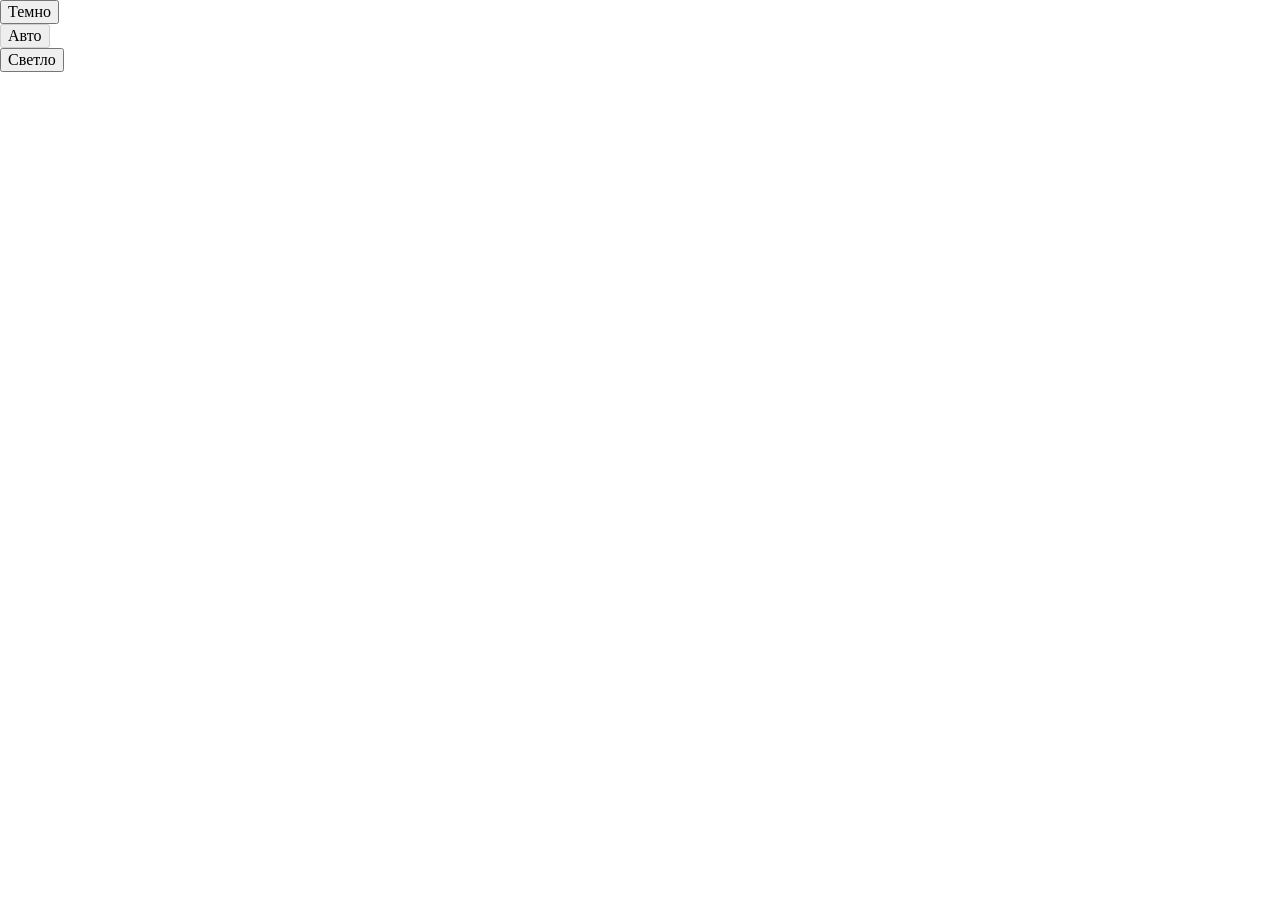
==== index.html @ 9c926c75 "Initial commit" ====
<!DOCTYPE html>
<html lang="ru">
  <head>
    <meta charset="UTF-8" />
    <meta name="viewport" content="width=device-width, initial-scale=1.0" />
    <title>Закрывающий тег</title>
    <link rel="stylesheet" href="./fonts/fonts.css" />
    <link rel="stylesheet" href="./styles/variables.css" />
    <link rel="stylesheet" href="./styles/globals.css" />
    <link rel="stylesheet" href="./styles/style.css" />
    <link rel="stylesheet" href="./styles/animations.css" />
    <link rel="stylesheet" href="./styles/themes.css" />
    <script src="./scripts/set-theme.js"></script>
  </head>
  <body class="page">
    <header class="header">
      <nav class="theme-menu header__theme-menu">
        <!-- Не меняйте разметку этого списка, иначе скрипты перестанут работать -->
        <ul class="theme-menu__list">
          <li class="theme-menu__item">
            <button type="button" data-theme="dark" class="theme-menu__button">
              Темно
            </button>
          </li>
          <li class="theme-menu__item">
            <button
              type="button"
              data-theme="auto"
              disabled
              class="theme-menu__button"
            >
              Авто
            </button>
          </li>
          <li class="theme-menu__item">
            <button type="button" data-theme="light" class="theme-menu__button">
              Светло
            </button>
          </li>
        </ul>
      </nav>
    </header>
    <main></main>
    <script src="./scripts/like.js"></script>
  </body>
</html>
---- fonts/fonts.css ----
/* В этом файле вы импортируете все шрифты для сайта. Один из них вариативный и требует особенной настройки */
---- styles/variables.css ----
/* В этом файле будут храниться все значения переменных в исходном состоянии, а так же их изменения в зависимости от ширины устройства */
---- styles/globals.css ----
/* В этом файле уже написаны некоторые базовые стили, которые сбрасывают или преобразуют дефольное браузерное поведение.
Здесь же лежит утилитарный класс visually-hidden на случай, если нужно скрыть какой-то элемент, но оставить доступным для скринридера.
Вы можете изменять этот файл или дополнять. Но скорее всего, вам это не потребуется. */

*,
*::after,
*::before {
  box-sizing: border-box;
}

body {
  margin: 0;
}

h1,
h2,
h3,
h4,
h5,
h6,
p,
ul,
ol,
li {
  margin: 0;
  padding: 0;
}

a {
  color: inherit;
}

button,
input {
  color: currentColor;
  font-family: inherit;
  font-size: inherit;
}

ul,
ol {
  list-style: none;
}

.visually-hidden {
  position: absolute;
  inline-size: 1px;
  block-size: 1px;
  overflow: hidden;
  clip: rect(0 0 0 0);
  clip-path: inset(50%);
  white-space: nowrap;
}
---- styles/style.css ----
/* Здесь вы напишете основную часть стилей страницы.

Будьте внимательны! Для корректной работы скриптов на этом сайте нужно, чтобы в HTML некоторые классы были названы особым образом:
✦ theme-dark — класс тёмной темы
✦ theme-light — класс светлой темы
✦ like-icon — для svg-иконки анимированного сердца
✦ card__like-button — для кнопки Like рядом с иконкой
✦ card__icon-button — для кнопки, оборачивающей иконку
✦ card__icon-button — для кнопки, оборачивающей иконку
✦ is-liked — для обозначения состояния лайкнутой иконки в виде сердца
✦ button__text — для обозначения текстового элемента внутри кнопки

Кроме этого, не меняйте HTML переключателя тем. Его разметка также гарантирует работу своего скрипта.

*/

.page {
  min-inline-size: 320px;
  min-block-size: 100dvb;
}
---- styles/animations.css ----
/* Опишите в этом файле все keyframes для проекта и стили анимаций иконки Like.

Будьте внимательны! Для корректной работы скриптов на этом сайте нужно, чтобы в HTML некоторые классы были названы особым образом:
✦ theme-dark — класс тёмной темы
✦ theme-light — класс светлой темы
✦ like-icon — для svg-иконки анимированного сердца
✦ card__like-button — для кнопки Like рядом с иконкой
✦ card__icon-button — для кнопки, оборачивающей иконку
✦ card__icon-button — для кнопки, оборачивающей иконку
✦ is-liked — для обозначения состояния лайкнутой иконки в виде сердца
✦ button__text — для обозначения текстового элемента внутри кнопки

Кроме этого, не меняйте HTML переключателя тем. Его разметка также гарантирует работу своего скрипта.
*/
---- styles/themes.css ----
/* В этом файле вы опишете значения переменных в разных цветовых схемах.
Придерживайтесь такого именования классов:
✦ theme-dark — класс тёмной темы
✦ theme-light — класс светлой темы
✦ не забудьте описать стили для изменения темы через медизапрос пользовательских предпочтений
*/
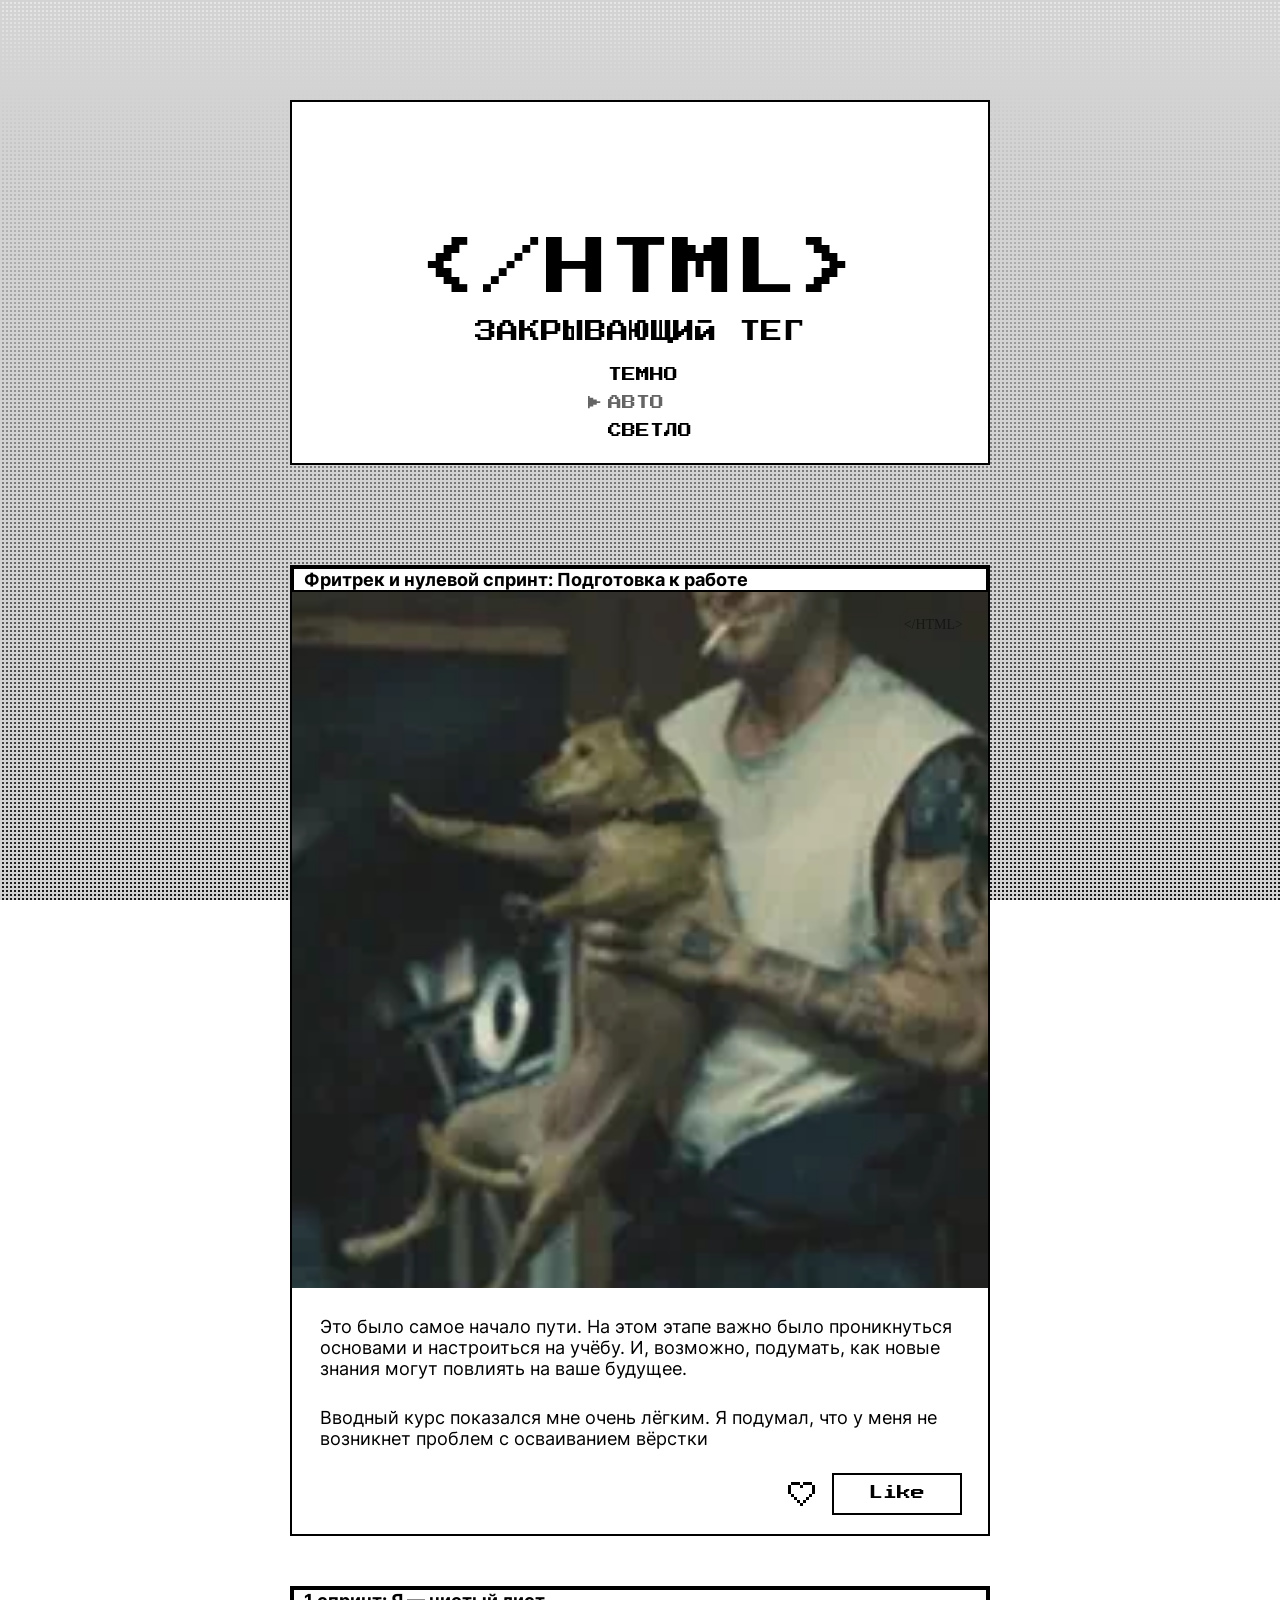
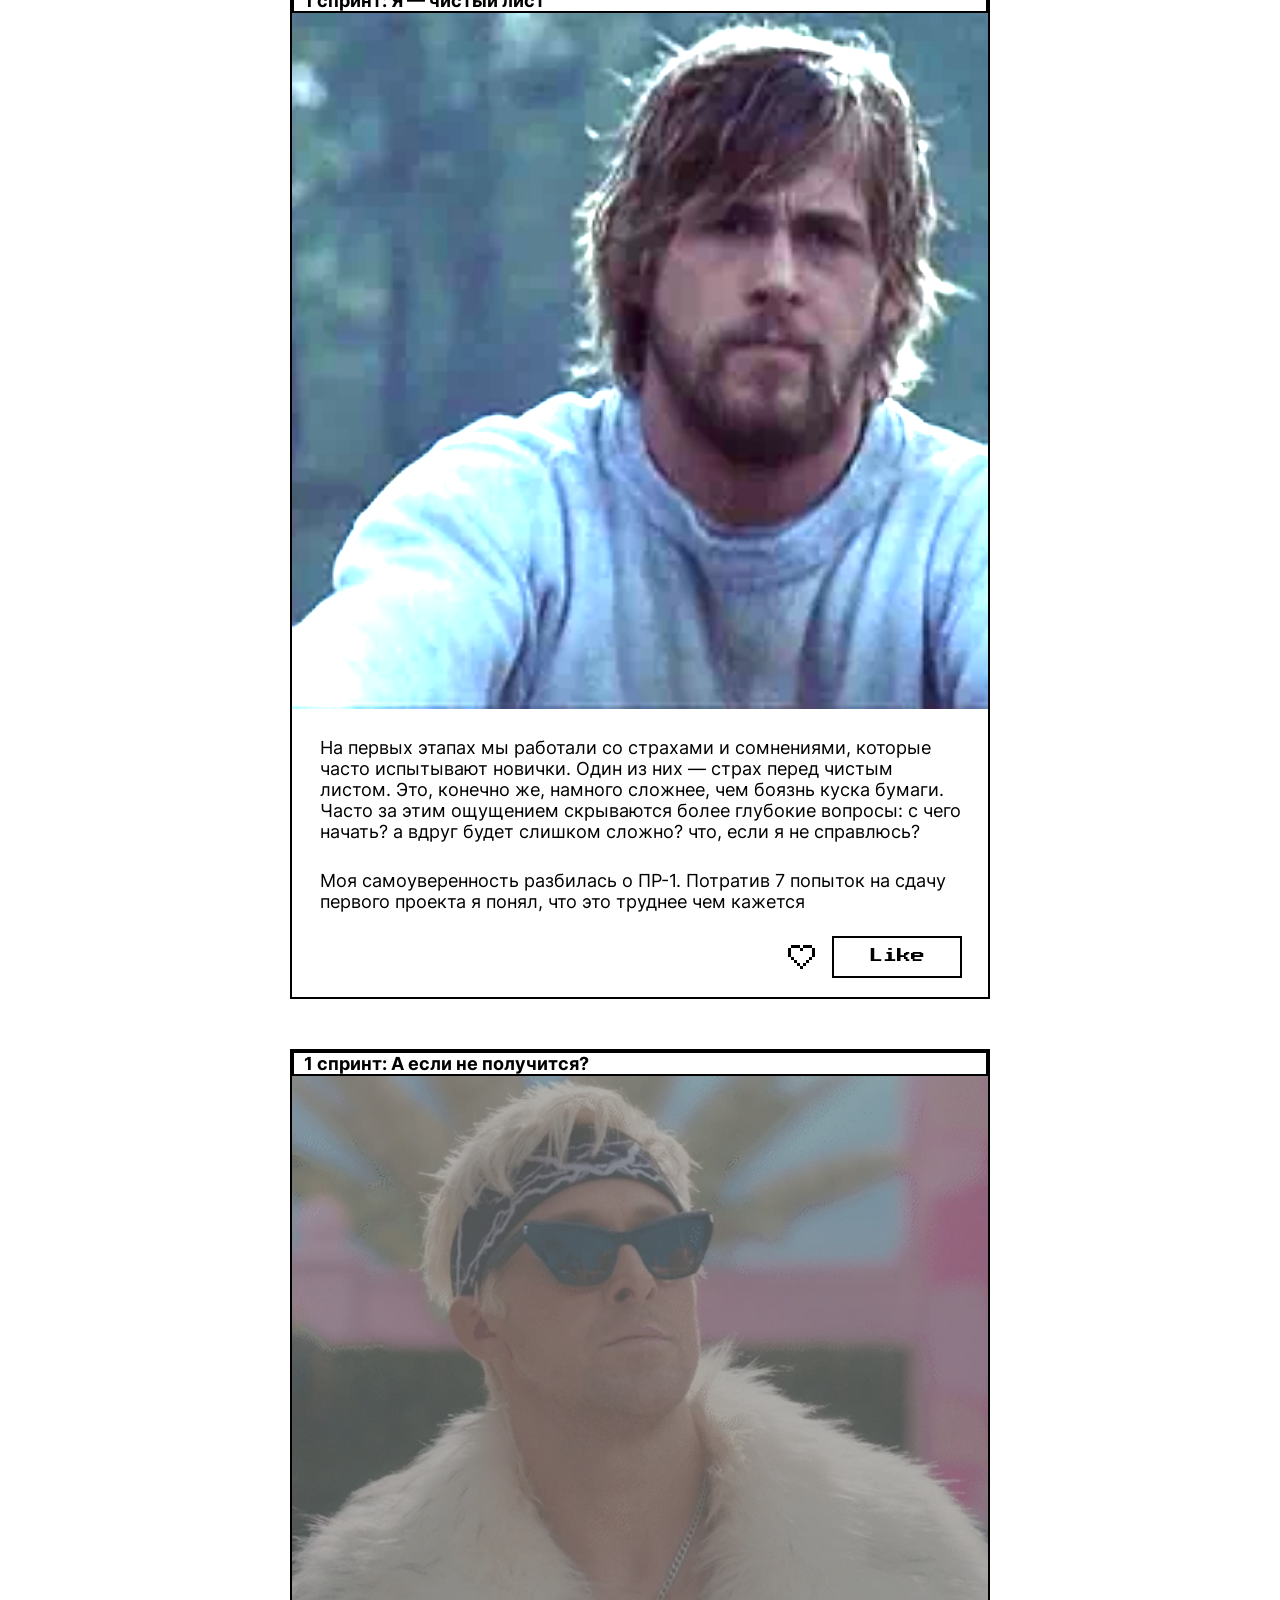
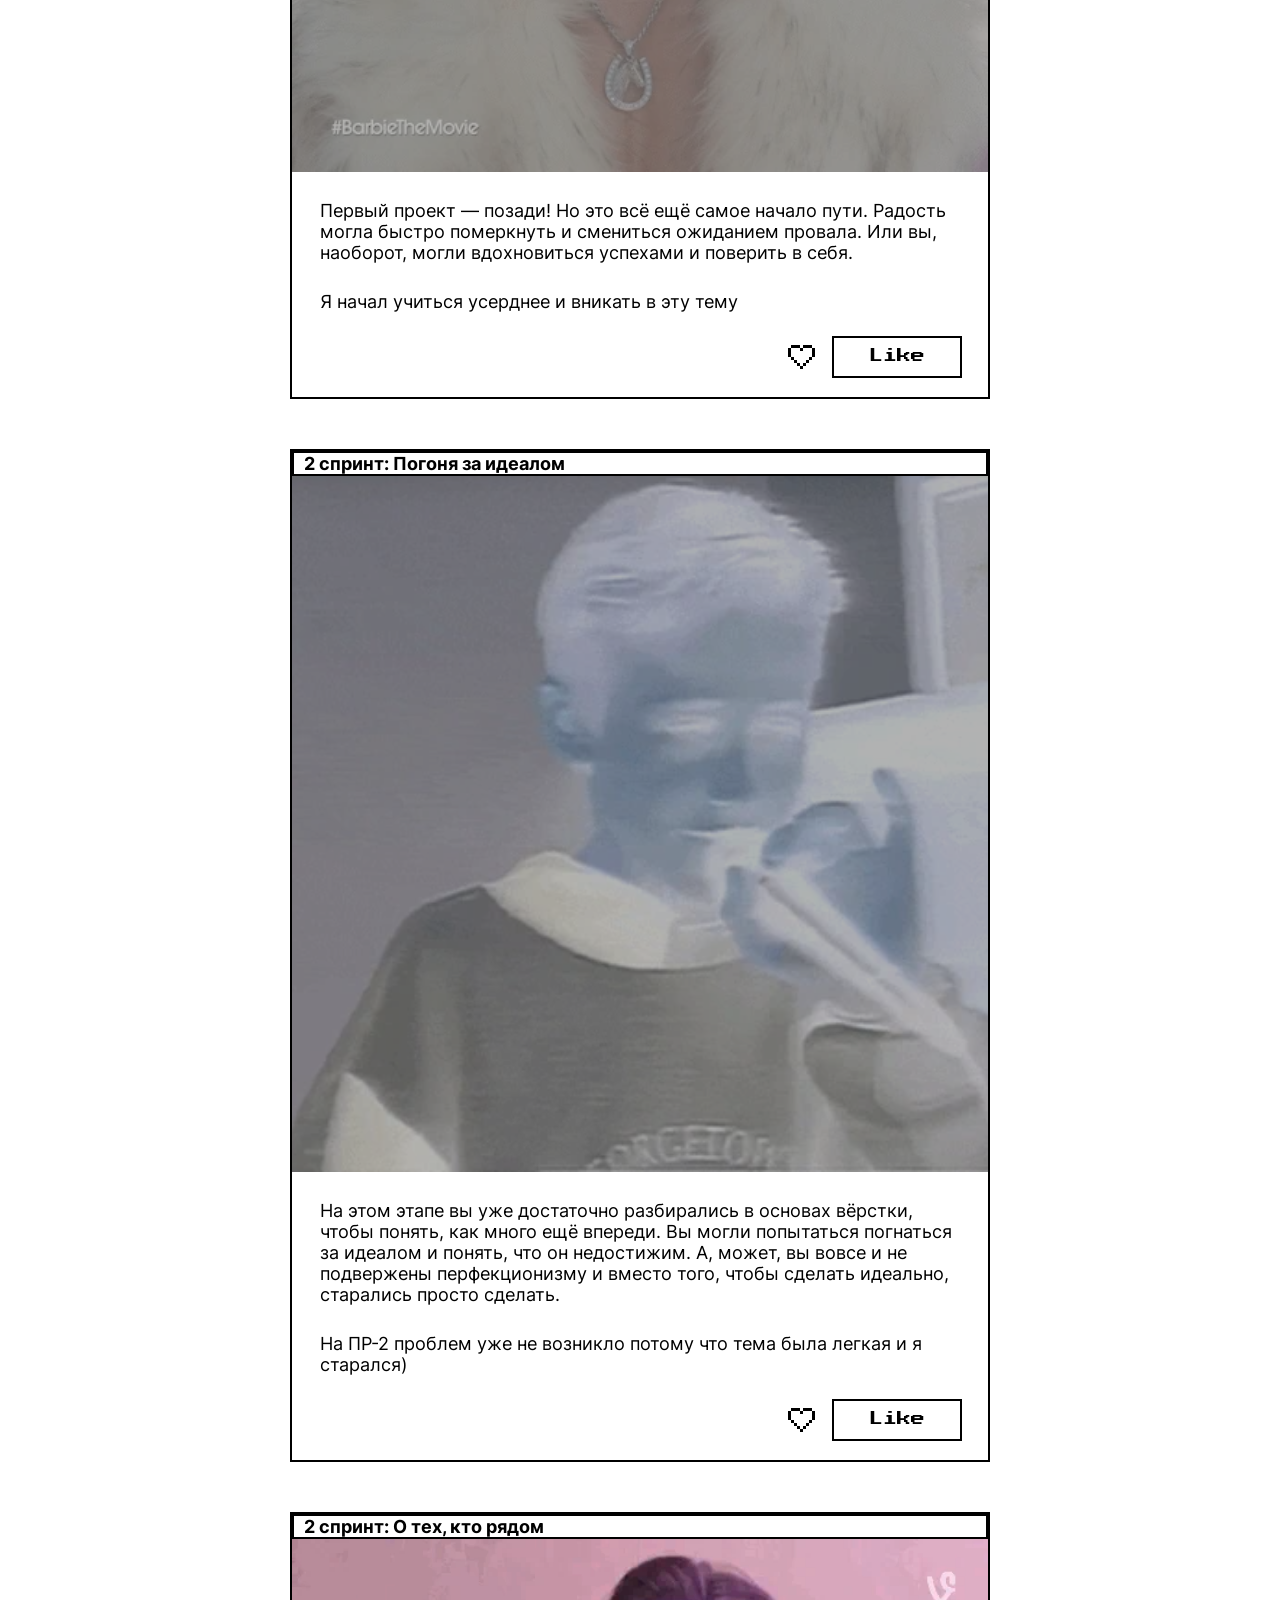
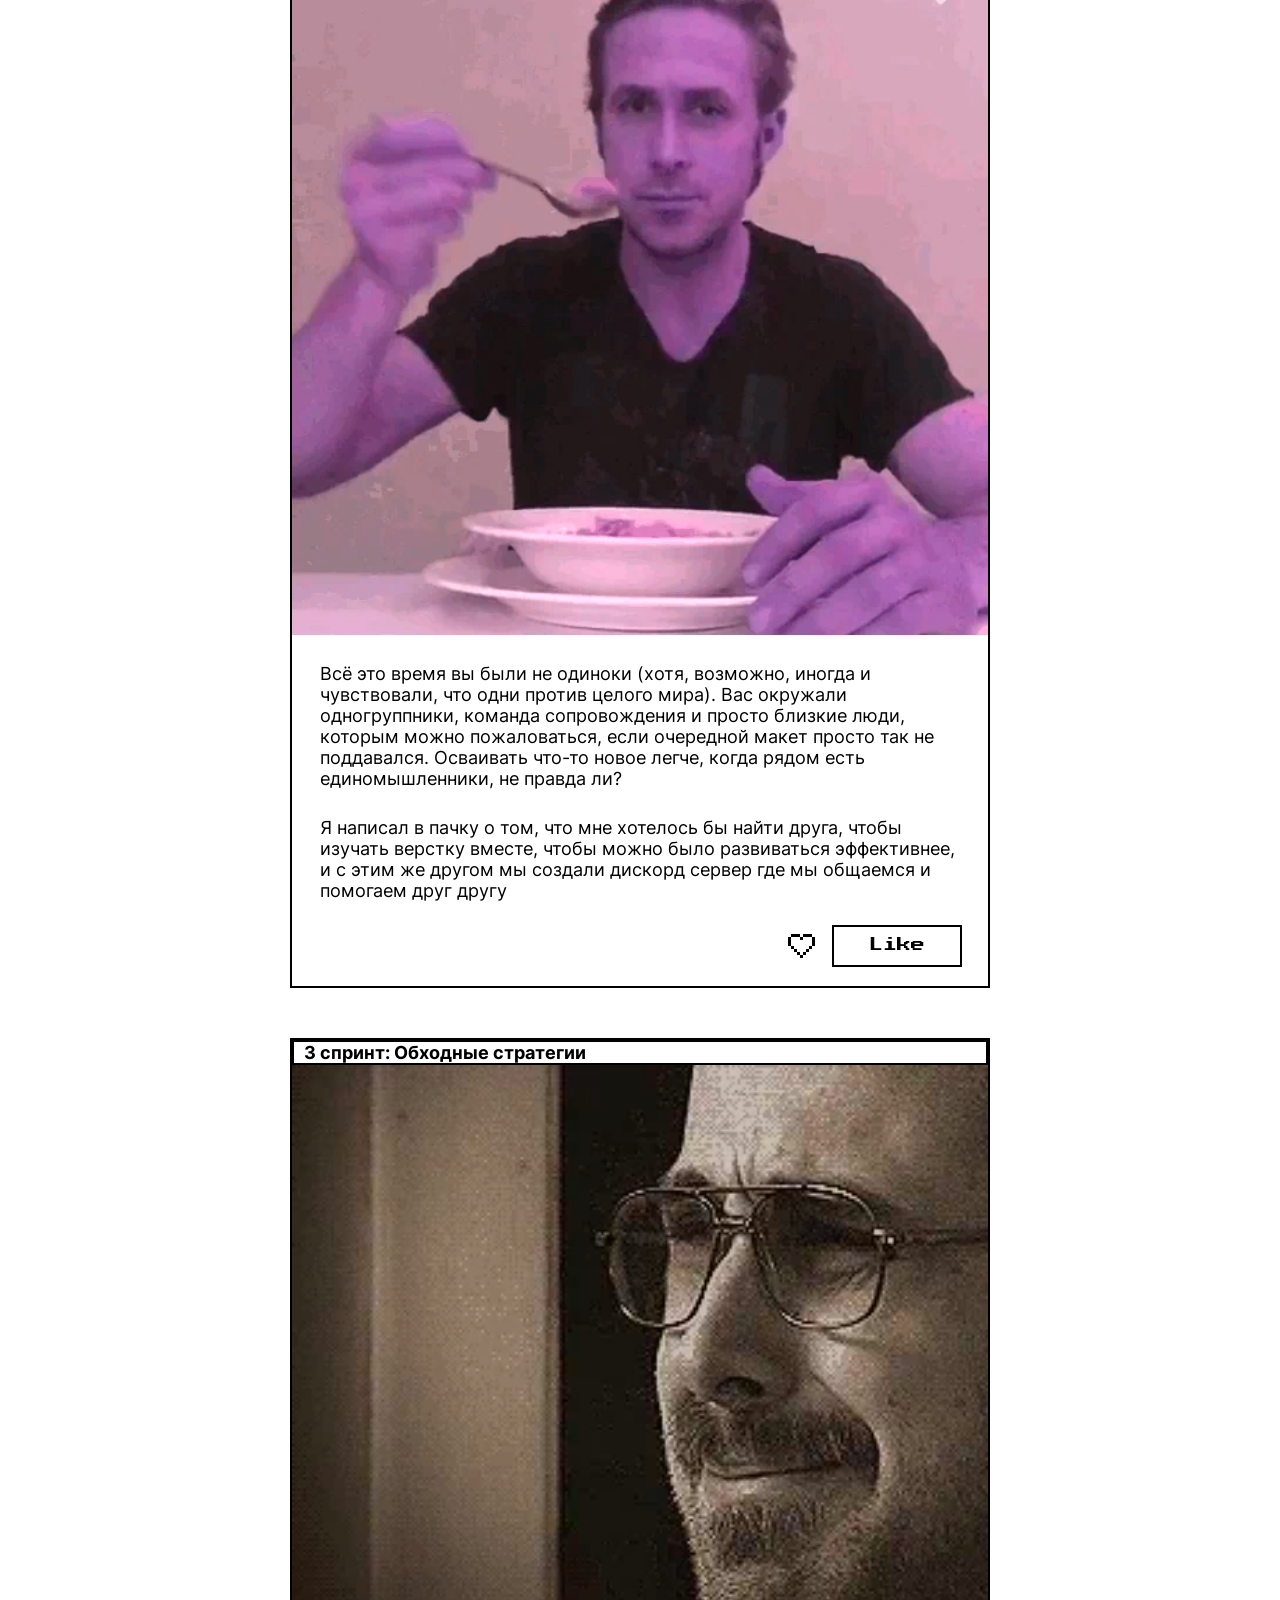
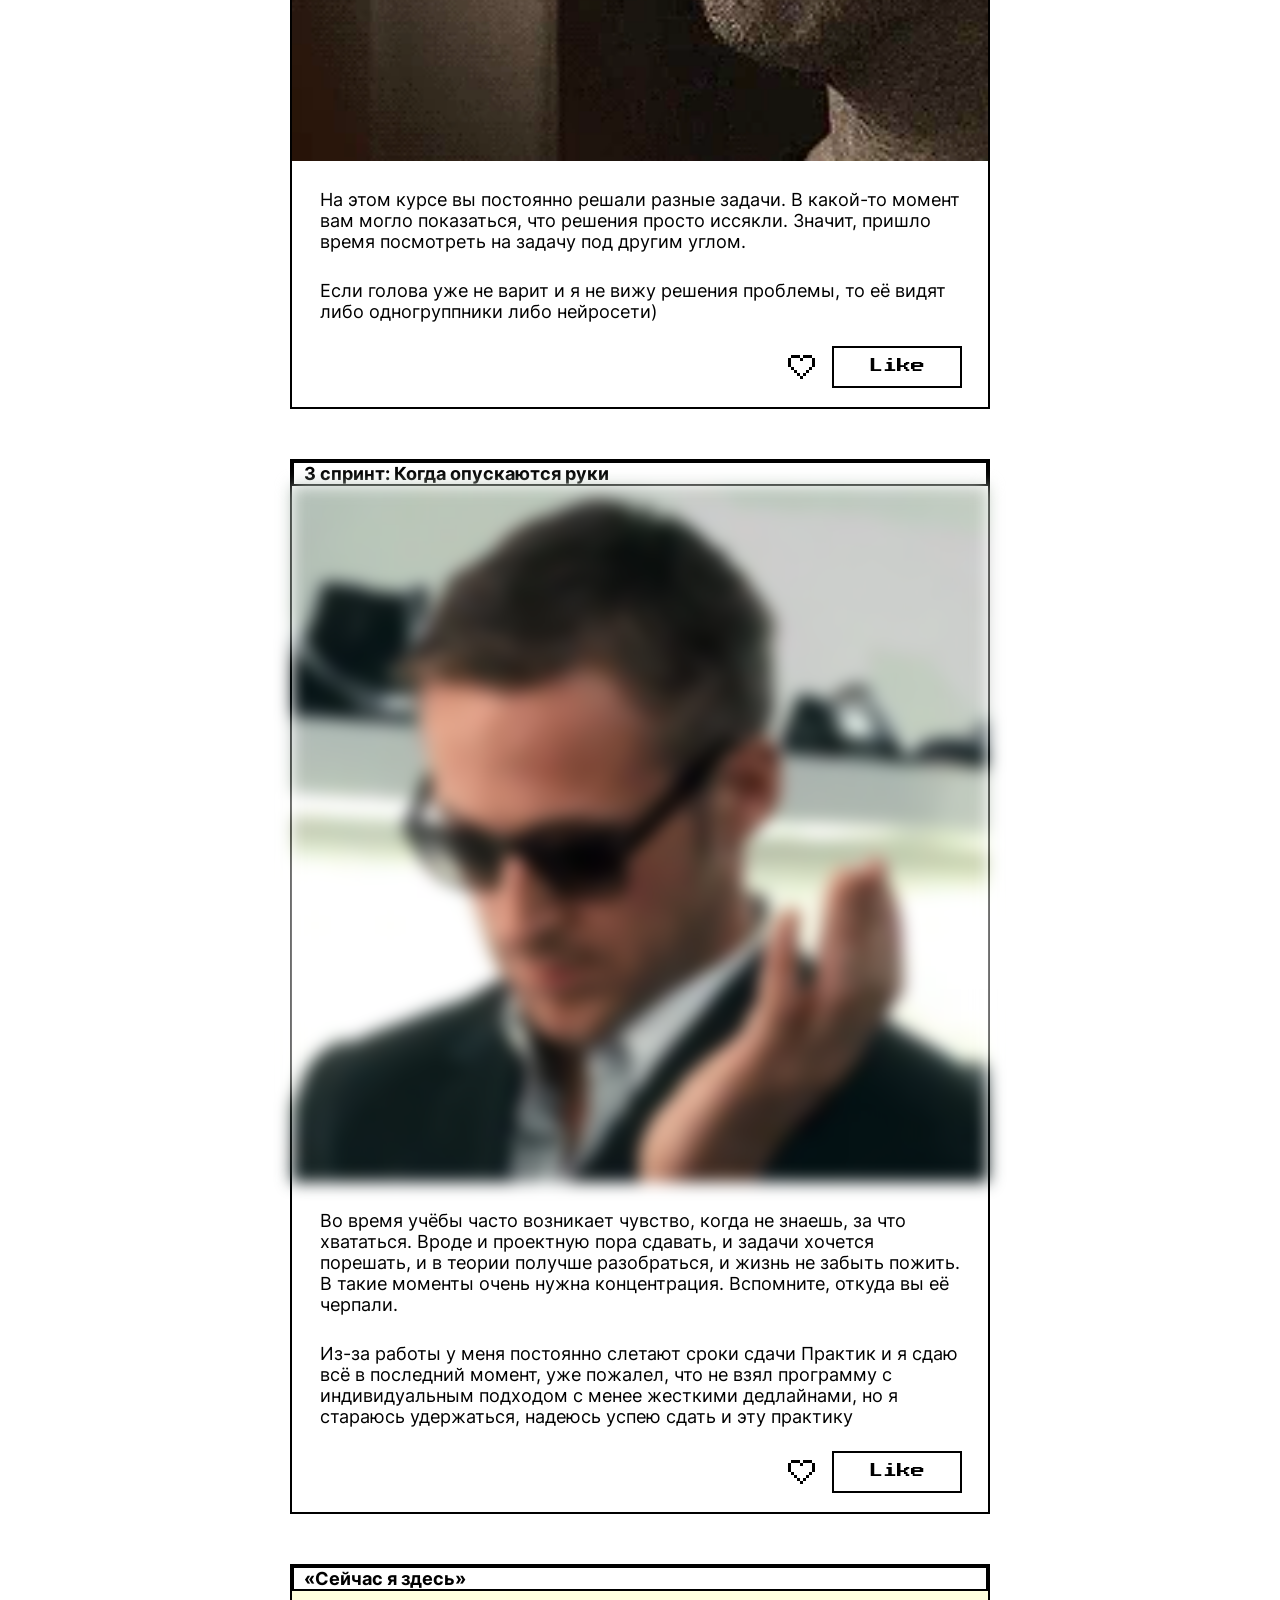
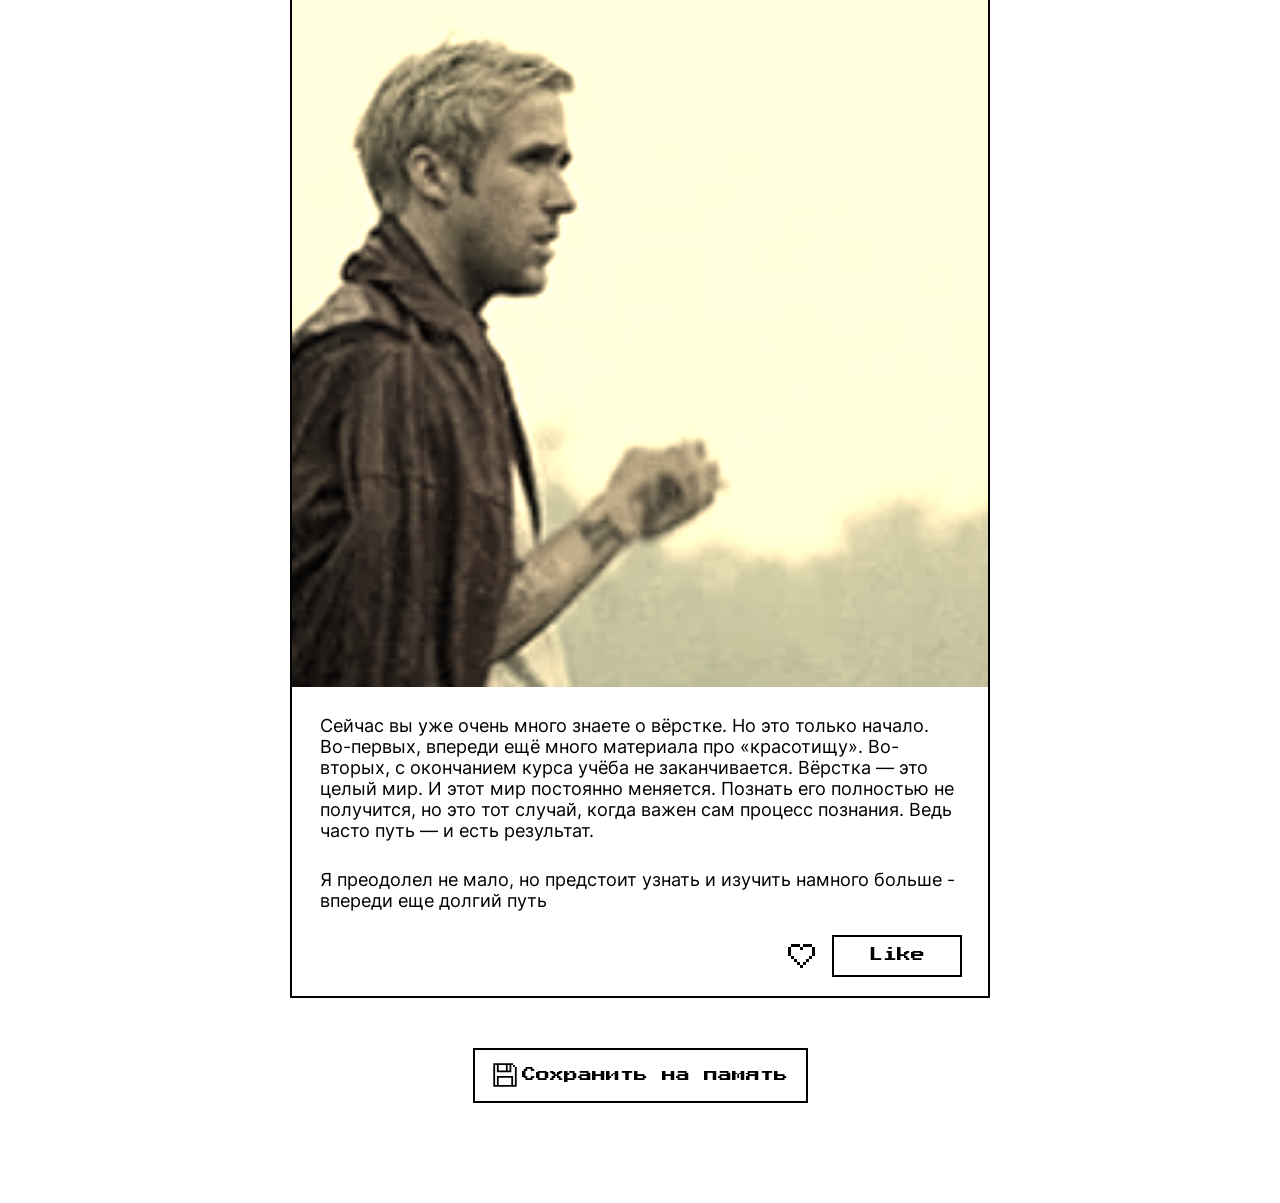
==== commit 78db2d8c: "Add files via upload" ====
--- a/index.html
+++ b/index.html
@@ -3,7 +3,21 @@
   <head>
     <meta charset="UTF-8" />
     <meta name="viewport" content="width=device-width, initial-scale=1.0" />
+    <meta name="color-scheme" content="dark light" />
     <title>Закрывающий тег</title>
+    <link rel="icon" href="./images/favicon.ico" type="image/x-icon" />
+    <link rel="icon" href="./svg/favicon.svg" type="image/svg+xml" />
+    <link
+      rel="icon"
+      type="image/png"
+      sizes="32x32"
+      href="./images/favicon-32x32.png"
+    />
+    <link
+      rel="apple-touch-icon"
+      sizes="180x180"
+      href="./images/apple-touch-icon.png"
+    />
     <link rel="stylesheet" href="./fonts/fonts.css" />
     <link rel="stylesheet" href="./styles/variables.css" />
     <link rel="stylesheet" href="./styles/globals.css" />
@@ -14,6 +28,8 @@
   </head>
   <body class="page">
     <header class="header">
+      <h1 class="title">&lt;/html&gt;</h1>
+      <h2 class="title-description">закрывающий тег</h2>
       <nav class="theme-menu header__theme-menu">
         <!-- Не меняйте разметку этого списка, иначе скрипты перестанут работать -->
         <ul class="theme-menu__list">
@@ -40,7 +56,252 @@
         </ul>
       </nav>
     </header>
-    <main></main>
+    <main>
+      <div class="card">
+        <h3 class="card-title">Фритрек и нулевой спринт: Подготовка к работе</h3>
+          <div class="image-content">
+            <label class="img-label">&lt;/HTML&gt;</label>
+            <img src="./images/200w.webp" class="gif"> 
+          </div>
+        <div>
+          <p class=content-text>Это было самое начало пути. На этом этапе важно было проникнуться основами и настроиться на учёбу. И, возможно, подумать, как новые знания могут повлиять на ваше будущее.</p>
+        </div>
+        <div>
+          <p class=content-text>Вводный курс показался мне очень лёгким. Я подумал, что у меня не возникнет проблем с осваиванием вёрстки</p>
+        </div>
+        <div class="buttons">
+        <button class="card__icon-button" ><svg width="39" height="36" viewBox="0 0 39 36" fill="none" xmlns="http://www.w3.org/2000/svg" class="like-icon">
+          <g class="heart">
+          <path class="contour" d="M12 6H9V9H12V6ZM15 6H12V9H15V6ZM9 9H6V12H9V9ZM9 12H6V15H9V12ZM9 15H6V18H9V15ZM18 6H15V9H18V6ZM12 18H9V21H12V18ZM15 21H12V24H15V21ZM18 24H15V27H18V24ZM27 6H30V9H27V6ZM24 6H27V9H24V6ZM30 9H33V12H30V9ZM30 12H33V15H30V12ZM30 15H33V18H30V15ZM21 6H24V9H21V6ZM27 18H30V21H27V18ZM24 21H27V24H24V21ZM21 24H24V27H21V24ZM21 27H18V30H21V27ZM21 9H18V12H21V9Z" fill="currentcolor"/>
+          <path class="main-body" d="M12 9H9V12H12V9ZM15 12H12V15H15V12ZM18 9H15V12H18V9ZM12 15H9V18H12V15ZM15 15H12V18H15V15ZM15 18H12V21H15V18ZM18 12H15V15H18V12ZM18 21H15V24H18V21ZM18 18H15V21H18V18ZM27 9H30V12H27V9ZM24 9H27V12H24V9ZM27 12H30V15H27V12ZM24 12H27V15H24V12ZM21 9H24V12H21V9ZM27 15H30V18H27V15ZM24 15H27V18H24V15ZM24 18H27V21H24V18ZM21 12H24V15H21V12ZM21 21H24V24H21V21ZM21 18H24V21H21V18ZM21 21H18V24H21V21ZM21 24H18V27H21V24Z" fill="none"/>
+          <path class="core" d="M18 15H15V18H18V15ZM21 15H24V18H21V15ZM21 15H18V18H21V15ZM21 12H18V15H21V12ZM21 18H18V21H21V18Z" fill="none"/>
+          </g>
+          <path class="sparks" d="M36 13H39V16H36V13ZM27 27H30V30H27V27ZM18 33H21V36H18V33ZM9 27H12V30H9V27ZM24 0H27V3H24V0ZM33 3H36V6H33V3ZM3 3H6V6H3V3ZM12 0H15V3H12V0ZM0 13H3V16H0V13Z" fill="#FF0000"/>
+          </svg>
+        </button>
+        <button class="card__like-button button">
+          <span class="button__text">Like</span>
+        </button>
+        </div>
+        </div>
+        <div class="card">
+        <h3 class="card-title">1 спринт: Я — чистый лист</h3>
+          <div class="image-content">
+            <label class="img-label">&lt;/HTML&gt;</label>
+            <img src="./images/giphy_diff.webp" class="gif gif_brightness">
+          </div>
+        <div>
+          <p class=content-text>На первых этапах мы работали со страхами и сомнениями, которые часто испытывают новички. Один из них — страх перед чистым листом. Это, конечно же, намного сложнее, чем боязнь куска бумаги. Часто за этим ощущением скрываются более глубокие вопросы: с чего начать? а вдруг будет слишком сложно? что, если я не справлюсь?</p>
+        </div>
+        <div>
+          <p class=content-text>Моя самоуверенность разбилась о ПР-1. Потратив 7 попыток на сдачу первого проекта я понял, что это труднее чем кажется</p>
+        </div>
+        <div class="buttons">
+        <button class="card__icon-button" ><svg width="39" height="36" viewBox="0 0 39 36" fill="none" xmlns="http://www.w3.org/2000/svg" class="like-icon">
+          <g class="heart">
+          <path class="contour" d="M12 6H9V9H12V6ZM15 6H12V9H15V6ZM9 9H6V12H9V9ZM9 12H6V15H9V12ZM9 15H6V18H9V15ZM18 6H15V9H18V6ZM12 18H9V21H12V18ZM15 21H12V24H15V21ZM18 24H15V27H18V24ZM27 6H30V9H27V6ZM24 6H27V9H24V6ZM30 9H33V12H30V9ZM30 12H33V15H30V12ZM30 15H33V18H30V15ZM21 6H24V9H21V6ZM27 18H30V21H27V18ZM24 21H27V24H24V21ZM21 24H24V27H21V24ZM21 27H18V30H21V27ZM21 9H18V12H21V9Z" fill="currentcolor"/>
+          <path class="main-body" d="M12 9H9V12H12V9ZM15 12H12V15H15V12ZM18 9H15V12H18V9ZM12 15H9V18H12V15ZM15 15H12V18H15V15ZM15 18H12V21H15V18ZM18 12H15V15H18V12ZM18 21H15V24H18V21ZM18 18H15V21H18V18ZM27 9H30V12H27V9ZM24 9H27V12H24V9ZM27 12H30V15H27V12ZM24 12H27V15H24V12ZM21 9H24V12H21V9ZM27 15H30V18H27V15ZM24 15H27V18H24V15ZM24 18H27V21H24V18ZM21 12H24V15H21V12ZM21 21H24V24H21V21ZM21 18H24V21H21V18ZM21 21H18V24H21V21ZM21 24H18V27H21V24Z" fill="none"/>
+          <path class="core" d="M18 15H15V18H18V15ZM21 15H24V18H21V15ZM21 15H18V18H21V15ZM21 12H18V15H21V12ZM21 18H18V21H21V18Z" fill="none"/>
+          </g>
+          <path class="sparks" d="M36 13H39V16H36V13ZM27 27H30V30H27V27ZM18 33H21V36H18V33ZM9 27H12V30H9V27ZM24 0H27V3H24V0ZM33 3H36V6H33V3ZM3 3H6V6H3V3ZM12 0H15V3H12V0ZM0 13H3V16H0V13Z" fill="#FF0000"/>
+          </svg>
+        </button>
+        <button class="card__like-button button">
+          <span class="button__text">Like</span>
+        </button>
+        </div>
+        </div>
+        <div class="card">
+        <h3 class="card-title">1 спринт: А если не получится?</h3>
+          <div class="image-content">
+            <label class="img-label">&lt;/HTML&gt;</label>
+            <img src="./images/giphy.webp" class="gif gif_contrast ">
+          </div>
+        <div>
+          <p class=content-text>Первый проект — позади! Но это всё ещё самое начало пути. Радость могла быстро померкнуть и смениться ожиданием провала. Или вы, наоборот, могли вдохновиться успехами и поверить в себя.</p>
+        </div>
+        <div>
+          <p class=content-text>Я начал учиться усерднее и вникать в эту тему</p>
+        </div>
+        <div class="buttons">
+        <button class="card__icon-button" ><svg width="39" height="36" viewBox="0 0 39 36" fill="none" xmlns="http://www.w3.org/2000/svg" class="like-icon">
+          <g class="heart">
+          <path class="contour" d="M12 6H9V9H12V6ZM15 6H12V9H15V6ZM9 9H6V12H9V9ZM9 12H6V15H9V12ZM9 15H6V18H9V15ZM18 6H15V9H18V6ZM12 18H9V21H12V18ZM15 21H12V24H15V21ZM18 24H15V27H18V24ZM27 6H30V9H27V6ZM24 6H27V9H24V6ZM30 9H33V12H30V9ZM30 12H33V15H30V12ZM30 15H33V18H30V15ZM21 6H24V9H21V6ZM27 18H30V21H27V18ZM24 21H27V24H24V21ZM21 24H24V27H21V24ZM21 27H18V30H21V27ZM21 9H18V12H21V9Z" fill="currentcolor"/>
+          <path class="main-body" d="M12 9H9V12H12V9ZM15 12H12V15H15V12ZM18 9H15V12H18V9ZM12 15H9V18H12V15ZM15 15H12V18H15V15ZM15 18H12V21H15V18ZM18 12H15V15H18V12ZM18 21H15V24H18V21ZM18 18H15V21H18V18ZM27 9H30V12H27V9ZM24 9H27V12H24V9ZM27 12H30V15H27V12ZM24 12H27V15H24V12ZM21 9H24V12H21V9ZM27 15H30V18H27V15ZM24 15H27V18H24V15ZM24 18H27V21H24V18ZM21 12H24V15H21V12ZM21 21H24V24H21V21ZM21 18H24V21H21V18ZM21 21H18V24H21V21ZM21 24H18V27H21V24Z" fill="none"/>
+          <path class="core" d="M18 15H15V18H18V15ZM21 15H24V18H21V15ZM21 15H18V18H21V15ZM21 12H18V15H21V12ZM21 18H18V21H21V18Z" fill="none"/>
+          </g>
+          <path class="sparks" d="M36 13H39V16H36V13ZM27 27H30V30H27V27ZM18 33H21V36H18V33ZM9 27H12V30H9V27ZM24 0H27V3H24V0ZM33 3H36V6H33V3ZM3 3H6V6H3V3ZM12 0H15V3H12V0ZM0 13H3V16H0V13Z" fill="#FF0000"/>
+          </svg>
+        </button>
+
+        <button class="card__like-button button">
+          <span class="button__text">Like</span>
+        </button>
+        </div>
+        </div>
+        <div class="card">
+        <h3 class="card-title">2 спринт: Погоня за идеалом</h3>
+          <div class="image-content">
+            <label class="img-label">&lt;/HTML&gt;</label>
+            <img src="./images/giphy_young.webp" class="gif gif_opacity gif_invert">
+          </div>
+        <div>
+          <p class=content-text>На этом этапе вы уже достаточно разбирались в основах вёрстки, чтобы понять, как много ещё впереди. Вы могли попытаться погнаться за идеалом и понять, что он недостижим. А, может, вы вовсе и не подвержены перфекционизму и вместо того, чтобы сделать идеально, старались просто сделать.</p>
+        </div>
+        <div>
+          <p class=content-text>На ПР-2 проблем уже не возникло потому что тема была легкая и я старался)</p>
+        </div>
+        <div class="buttons">
+        <button class="card__icon-button" ><svg width="39" height="36" viewBox="0 0 39 36" fill="none" xmlns="http://www.w3.org/2000/svg" class="like-icon">
+          <g class="heart">
+          <path class="contour" d="M12 6H9V9H12V6ZM15 6H12V9H15V6ZM9 9H6V12H9V9ZM9 12H6V15H9V12ZM9 15H6V18H9V15ZM18 6H15V9H18V6ZM12 18H9V21H12V18ZM15 21H12V24H15V21ZM18 24H15V27H18V24ZM27 6H30V9H27V6ZM24 6H27V9H24V6ZM30 9H33V12H30V9ZM30 12H33V15H30V12ZM30 15H33V18H30V15ZM21 6H24V9H21V6ZM27 18H30V21H27V18ZM24 21H27V24H24V21ZM21 24H24V27H21V24ZM21 27H18V30H21V27ZM21 9H18V12H21V9Z" fill="currentcolor"/>
+          <path class="main-body" d="M12 9H9V12H12V9ZM15 12H12V15H15V12ZM18 9H15V12H18V9ZM12 15H9V18H12V15ZM15 15H12V18H15V15ZM15 18H12V21H15V18ZM18 12H15V15H18V12ZM18 21H15V24H18V21ZM18 18H15V21H18V18ZM27 9H30V12H27V9ZM24 9H27V12H24V9ZM27 12H30V15H27V12ZM24 12H27V15H24V12ZM21 9H24V12H21V9ZM27 15H30V18H27V15ZM24 15H27V18H24V15ZM24 18H27V21H24V18ZM21 12H24V15H21V12ZM21 21H24V24H21V21ZM21 18H24V21H21V18ZM21 21H18V24H21V21ZM21 24H18V27H21V24Z" fill="none"/>
+          <path class="core" d="M18 15H15V18H18V15ZM21 15H24V18H21V15ZM21 15H18V18H21V15ZM21 12H18V15H21V12ZM21 18H18V21H21V18Z" fill="none"/>
+          </g>
+          <path class="sparks" d="M36 13H39V16H36V13ZM27 27H30V30H27V27ZM18 33H21V36H18V33ZM9 27H12V30H9V27ZM24 0H27V3H24V0ZM33 3H36V6H33V3ZM3 3H6V6H3V3ZM12 0H15V3H12V0ZM0 13H3V16H0V13Z" fill="#FF0000"/>
+          </svg>
+        </button>
+
+        <button class="card__like-button button">
+          <span class="button__text">Like</span>
+        </button>
+        </div>
+        </div>
+        <div class="card">
+        <h3 class="card-title">2 спринт: О тех, кто рядом</h3>
+          <div class="image-content">
+            <label class="img-label">&lt;/HTML&gt;</label>
+            <img src="./images/giphy_eating.webp" class="gif gif_hue-rotate gif_brightness">
+          </div>
+        <div>
+          <p class=content-text>Всё это время вы были не одиноки (хотя, возможно, иногда и чувствовали, что одни против целого мира). Вас окружали одногруппники, команда сопровождения и просто близкие люди, которым можно пожаловаться, если очередной макет просто так не поддавался. Осваивать что-то новое легче, когда рядом есть единомышленники, не правда ли?</p>
+        </div>
+        <div>
+          <p class=content-text>Я написал в пачку о том, что мне хотелось бы найти друга, чтобы изучать верстку вместе, чтобы можно было развиваться эффективнее, и с этим же другом мы создали дискорд сервер где мы общаемся и помогаем друг другу</p>
+        </div>
+        <div class="buttons">
+        <button class="card__icon-button" ><svg width="39" height="36" viewBox="0 0 39 36" fill="none" xmlns="http://www.w3.org/2000/svg" class="like-icon">
+          <g class="heart">
+          <path class="contour" d="M12 6H9V9H12V6ZM15 6H12V9H15V6ZM9 9H6V12H9V9ZM9 12H6V15H9V12ZM9 15H6V18H9V15ZM18 6H15V9H18V6ZM12 18H9V21H12V18ZM15 21H12V24H15V21ZM18 24H15V27H18V24ZM27 6H30V9H27V6ZM24 6H27V9H24V6ZM30 9H33V12H30V9ZM30 12H33V15H30V12ZM30 15H33V18H30V15ZM21 6H24V9H21V6ZM27 18H30V21H27V18ZM24 21H27V24H24V21ZM21 24H24V27H21V24ZM21 27H18V30H21V27ZM21 9H18V12H21V9Z" fill="currentcolor"/>
+          <path class="main-body" d="M12 9H9V12H12V9ZM15 12H12V15H15V12ZM18 9H15V12H18V9ZM12 15H9V18H12V15ZM15 15H12V18H15V15ZM15 18H12V21H15V18ZM18 12H15V15H18V12ZM18 21H15V24H18V21ZM18 18H15V21H18V18ZM27 9H30V12H27V9ZM24 9H27V12H24V9ZM27 12H30V15H27V12ZM24 12H27V15H24V12ZM21 9H24V12H21V9ZM27 15H30V18H27V15ZM24 15H27V18H24V15ZM24 18H27V21H24V18ZM21 12H24V15H21V12ZM21 21H24V24H21V21ZM21 18H24V21H21V18ZM21 21H18V24H21V21ZM21 24H18V27H21V24Z" fill="none"/>
+          <path class="core" d="M18 15H15V18H18V15ZM21 15H24V18H21V15ZM21 15H18V18H21V15ZM21 12H18V15H21V12ZM21 18H18V21H21V18Z" fill="none"/>
+          </g>
+          <path class="sparks" d="M36 13H39V16H36V13ZM27 27H30V30H27V27ZM18 33H21V36H18V33ZM9 27H12V30H9V27ZM24 0H27V3H24V0ZM33 3H36V6H33V3ZM3 3H6V6H3V3ZM12 0H15V3H12V0ZM0 13H3V16H0V13Z" fill="#FF0000"/>
+          </svg>
+        </button>
+
+        <button class="card__like-button button">
+          <span class="button__text">Like</span>
+        </button>
+        </div>
+        </div>
+        <div class="card">
+        <h3 class="card-title">3 спринт: Обходные стратегии</h3>
+          <div class="image-content">
+            <label class="img-label">&lt;/HTML&gt;</label>
+            <img src="./images/giphy_sad.webp" class="gif gif_saturate gif_grayscale">
+          </div>
+        <div>
+          <p class=content-text>На этом курсе вы постоянно решали разные задачи. В какой-то момент вам могло показаться, что решения просто иссякли. Значит, пришло время посмотреть на задачу под другим углом.</p>
+        </div>
+        <div>
+          <p class=content-text>Если голова уже не варит и я не вижу решения проблемы, то её видят либо одногруппники либо нейросети)</p>
+        </div>
+        <div class="buttons">
+        <button class="card__icon-button" ><svg width="39" height="36" viewBox="0 0 39 36" fill="none" xmlns="http://www.w3.org/2000/svg" class="like-icon">
+          <g class="heart">
+          <path class="contour" d="M12 6H9V9H12V6ZM15 6H12V9H15V6ZM9 9H6V12H9V9ZM9 12H6V15H9V12ZM9 15H6V18H9V15ZM18 6H15V9H18V6ZM12 18H9V21H12V18ZM15 21H12V24H15V21ZM18 24H15V27H18V24ZM27 6H30V9H27V6ZM24 6H27V9H24V6ZM30 9H33V12H30V9ZM30 12H33V15H30V12ZM30 15H33V18H30V15ZM21 6H24V9H21V6ZM27 18H30V21H27V18ZM24 21H27V24H24V21ZM21 24H24V27H21V24ZM21 27H18V30H21V27ZM21 9H18V12H21V9Z" fill="currentcolor"/>
+          <path class="main-body" d="M12 9H9V12H12V9ZM15 12H12V15H15V12ZM18 9H15V12H18V9ZM12 15H9V18H12V15ZM15 15H12V18H15V15ZM15 18H12V21H15V18ZM18 12H15V15H18V12ZM18 21H15V24H18V21ZM18 18H15V21H18V18ZM27 9H30V12H27V9ZM24 9H27V12H24V9ZM27 12H30V15H27V12ZM24 12H27V15H24V12ZM21 9H24V12H21V9ZM27 15H30V18H27V15ZM24 15H27V18H24V15ZM24 18H27V21H24V18ZM21 12H24V15H21V12ZM21 21H24V24H21V21ZM21 18H24V21H21V18ZM21 21H18V24H21V21ZM21 24H18V27H21V24Z" fill="none"/>
+          <path class="core" d="M18 15H15V18H18V15ZM21 15H24V18H21V15ZM21 15H18V18H21V15ZM21 12H18V15H21V12ZM21 18H18V21H21V18Z" fill="none"/>
+          </g>
+          <path class="sparks" d="M36 13H39V16H36V13ZM27 27H30V30H27V27ZM18 33H21V36H18V33ZM9 27H12V30H9V27ZM24 0H27V3H24V0ZM33 3H36V6H33V3ZM3 3H6V6H3V3ZM12 0H15V3H12V0ZM0 13H3V16H0V13Z" fill="#FF0000"/>
+          </svg>
+        </button>
+
+        <button class="card__like-button button">
+          <span class="button__text">Like</span>
+        </button>
+        </div>
+        </div>
+        <div class="card">
+        <h3 class="card-title">3 спринт: Когда опускаются руки</h3>
+          <div class="image-content">
+            <label class="img-label">&lt;/HTML&gt;</label>
+            <img src="./images/giphy_aaaa.webp" class="gif gif_blur">
+          </div>
+        <div>
+          <p class=content-text>Во время учёбы часто возникает чувство, когда не знаешь, за что хвататься. Вроде и проектную пора сдавать, и задачи хочется порешать, и в теории получше разобраться, и жизнь не забыть пожить. В такие моменты очень нужна концентрация. Вспомните, откуда вы её черпали.</p>
+        </div>
+        <div>
+          <p class=content-text>Из-за работы у меня постоянно слетают сроки сдачи Практик и я сдаю всё в последний момент, уже пожалел, что не взял программу с индивидуальным подходом с менее жесткими дедлайнами, но я стараюсь удержаться, надеюсь успею сдать и эту практику</p>
+        </div>
+        <div class="buttons">
+        <button class="card__icon-button" ><svg width="39" height="36" viewBox="0 0 39 36" fill="none" xmlns="http://www.w3.org/2000/svg" class="like-icon">
+          <g class="heart">
+          <path class="contour" d="M12 6H9V9H12V6ZM15 6H12V9H15V6ZM9 9H6V12H9V9ZM9 12H6V15H9V12ZM9 15H6V18H9V15ZM18 6H15V9H18V6ZM12 18H9V21H12V18ZM15 21H12V24H15V21ZM18 24H15V27H18V24ZM27 6H30V9H27V6ZM24 6H27V9H24V6ZM30 9H33V12H30V9ZM30 12H33V15H30V12ZM30 15H33V18H30V15ZM21 6H24V9H21V6ZM27 18H30V21H27V18ZM24 21H27V24H24V21ZM21 24H24V27H21V24ZM21 27H18V30H21V27ZM21 9H18V12H21V9Z" fill="currentcolor"/>
+          <path class="main-body" d="M12 9H9V12H12V9ZM15 12H12V15H15V12ZM18 9H15V12H18V9ZM12 15H9V18H12V15ZM15 15H12V18H15V15ZM15 18H12V21H15V18ZM18 12H15V15H18V12ZM18 21H15V24H18V21ZM18 18H15V21H18V18ZM27 9H30V12H27V9ZM24 9H27V12H24V9ZM27 12H30V15H27V12ZM24 12H27V15H24V12ZM21 9H24V12H21V9ZM27 15H30V18H27V15ZM24 15H27V18H24V15ZM24 18H27V21H24V18ZM21 12H24V15H21V12ZM21 21H24V24H21V21ZM21 18H24V21H21V18ZM21 21H18V24H21V21ZM21 24H18V27H21V24Z" fill="none"/>
+          <path class="core" d="M18 15H15V18H18V15ZM21 15H24V18H21V15ZM21 15H18V18H21V15ZM21 12H18V15H21V12ZM21 18H18V21H21V18Z" fill="none"/>
+          </g>
+          <path class="sparks" d="M36 13H39V16H36V13ZM27 27H30V30H27V27ZM18 33H21V36H18V33ZM9 27H12V30H9V27ZM24 0H27V3H24V0ZM33 3H36V6H33V3ZM3 3H6V6H3V3ZM12 0H15V3H12V0ZM0 13H3V16H0V13Z" fill="#FF0000"/>
+          </svg>
+        </button>
+
+        <button class="card__like-button button">
+          <span class="button__text">Like</span>
+        </button>
+        </div>
+        </div>
+        <div class="card">
+        <h3 class="card-title">«Сейчас я здесь»</h3>
+          <div class="image-content">
+            <label class="img-label">&lt;/HTML&gt;</label>
+            <img src="./images/smoking.webp" class="gif gif_sepia gif_contrast">
+          </div>
+        <div>
+          <p class=content-text>Сейчас вы уже очень много знаете о вёрстке. Но это только начало. Во-первых, впереди ещё много материала про «красотищу». Во-вторых, с окончанием курса учёба не заканчивается. Вёрстка — это целый мир. И этот мир постоянно меняется. Познать его полностью не получится, но это тот случай, когда важен сам процесс познания. Ведь часто путь — и есть результат.</p>
+        </div>
+        <div>
+          <p class=content-text>Я преодолел не мало, но предстоит узнать и изучить намного больше - впереди еще долгий путь</p>
+        </div>
+        <div class="buttons">
+        <button class="card__icon-button" ><svg width="39" height="36" viewBox="0 0 39 36" fill="none" xmlns="http://www.w3.org/2000/svg" class="like-icon">
+          <g class="heart">
+          <path class="contour" d="M12 6H9V9H12V6ZM15 6H12V9H15V6ZM9 9H6V12H9V9ZM9 12H6V15H9V12ZM9 15H6V18H9V15ZM18 6H15V9H18V6ZM12 18H9V21H12V18ZM15 21H12V24H15V21ZM18 24H15V27H18V24ZM27 6H30V9H27V6ZM24 6H27V9H24V6ZM30 9H33V12H30V9ZM30 12H33V15H30V12ZM30 15H33V18H30V15ZM21 6H24V9H21V6ZM27 18H30V21H27V18ZM24 21H27V24H24V21ZM21 24H24V27H21V24ZM21 27H18V30H21V27ZM21 9H18V12H21V9Z" fill="currentcolor"/>
+          <path class="main-body" d="M12 9H9V12H12V9ZM15 12H12V15H15V12ZM18 9H15V12H18V9ZM12 15H9V18H12V15ZM15 15H12V18H15V15ZM15 18H12V21H15V18ZM18 12H15V15H18V12ZM18 21H15V24H18V21ZM18 18H15V21H18V18ZM27 9H30V12H27V9ZM24 9H27V12H24V9ZM27 12H30V15H27V12ZM24 12H27V15H24V12ZM21 9H24V12H21V9ZM27 15H30V18H27V15ZM24 15H27V18H24V15ZM24 18H27V21H24V18ZM21 12H24V15H21V12ZM21 21H24V24H21V21ZM21 18H24V21H21V18ZM21 21H18V24H21V21ZM21 24H18V27H21V24Z" fill="none"/>
+          <path class="core" d="M18 15H15V18H18V15ZM21 15H24V18H21V15ZM21 15H18V18H21V15ZM21 12H18V15H21V12ZM21 18H18V21H21V18Z" fill="none"/>
+          </g>
+          <path class="sparks" d="M36 13H39V16H36V13ZM27 27H30V30H27V27ZM18 33H21V36H18V33ZM9 27H12V30H9V27ZM24 0H27V3H24V0ZM33 3H36V6H33V3ZM3 3H6V6H3V3ZM12 0H15V3H12V0ZM0 13H3V16H0V13Z" fill="#FF0000"/>
+          </svg>
+        </button>
+        <button class="card__like-button button">
+          <span class="button__text">Like</span>
+        </button>
+        </div>
+        </div>
+      <button
+        class="button save"
+        type="button"
+        onclick="window['save-button-dialog-id'].showModal()"
+        aria-controls="save-button-dialog-id"
+      >
+        <svg width="24px" height="24px" fill="currentcolor" class="disket">
+          <use href="../svg/floppy.svg#floppy"></use> 
+          <span class="button__text">
+          Сохранить на память</span>
+        </svg>
+      </button>
+       <dialog id="save-button-dialog-id" class="save-button-dialog">
+        <svg width="39" height="39" fill="currentColor" class="disket">
+          <use href="../svg/floppy.svg#floppy"></use>
+        </svg>
+        <h2 class="dialog__text">Вставьте дискету, чтобы продолжить</h2>
+        <button
+          class="button save dialog-button"
+          type="button"
+          onclick="window['save-button-dialog-id'].close()">
+          <span class="button__text">ок</span>
+        </button>
+    </main>
     <script src="./scripts/like.js"></script>
   </body>
 </html>
--- a/fonts/fonts.css
+++ b/fonts/fonts.css
@@ -1 +1,17 @@
 /* В этом файле вы импортируете все шрифты для сайта. Один из них вариативный и требует особенной настройки */
+@font-face {
+    font-family: 'Inter';
+    src:
+    url('Inter-Variable.woff2') format('woff2 supports variations'),
+    url('Inter-Variable.woff2') format('woff2-variations');
+    font-weight: 400 785;
+    font-display: swap;
+}
+
+@font-face {
+    font-family: 'PressStart2P';
+    src: url('PressStart2P-Regular.woff') format('woff2');
+    font-weight: 400;
+    font-style: normal;
+    font-display: swap;
+}
--- a/styles/variables.css
+++ b/styles/variables.css
@@ -1 +1,16 @@
 /* В этом файле будут храниться все значения переменных в исходном состоянии, а так же их изменения в зависимости от ширины устройства */
+:root {
+	--background-color: #000000;
+	--main-color: #00CC14;
+	--cap-weight-font: 785;
+	--main-weight-font: 465;
+	--main-font: 'inter', sans-serif;
+	--butt-txt-color: #00CC14;
+	--active-button: #FF0000;;
+	--main-text-size: 18px;
+	--title-font: 'PressStart2P', fantasy;
+	--background-image: 
+      repeating-linear-gradient(90deg, #000, #000 2px, transparent 2px, transparent 4px),
+      repeating-linear-gradient(#000, #000 2px, transparent 2px, transparent 4px),
+      linear-gradient(#007f0c, #004306);
+ }
--- a/styles/style.css
+++ b/styles/style.css
@@ -11,10 +11,423 @@
 ✦ button__text — для обозначения текстового элемента внутри кнопки
 
 Кроме этого, не меняйте HTML переключателя тем. Его разметка также гарантирует работу своего скрипта.
-
+ Запомнил и уяснил
 */
 
 .page {
   min-inline-size: 320px;
   min-block-size: 100dvb;
-}
+  background-color:var(--background-color);
+  color:var(--main-color);
+  background-image: var(--background-image);
+  background-attachment: fixed;
+  background-size: cover;
+  font-family: var(--main-font, sans-serif);
+  padding: 100px 0;
+  display: flex;
+  align-items: center;
+  flex-direction: column;
+}
+
+.header {
+  display: flex;
+  align-items: center;
+  flex-direction: column;
+  font-family: var(--title-font, fantasy);
+  inline-size: min(700px, 100%);
+  margin-block-end: 100px;
+  background-color: var(--background-color);
+  padding: 136px 0 25px;
+  border: 2px solid currentColor;
+}
+
+button {
+  background-color: transparent;
+  border: transparent;
+  display: flex;
+  align-items: center;
+  justify-content: center;
+  position: relative;
+  cursor: pointer;
+  outline: none;
+}
+
+.theme-menu__button {
+  all: unset;
+  position: relative;
+  display: inline-block;
+  cursor: pointer;
+  font-size: 14px;
+  text-transform: uppercase;
+  transition: 0.3s ease;
+}
+
+.theme-menu__list {
+   margin-inline-start: 20px;
+
+}
+
+.theme-menu__item {
+  font-size: 14px;
+}
+
+.theme-menu__button:hover {
+  opacity: 0.6;
+}
+
+.theme-menu__button:focus-visible {
+    opacity: 0.6;
+  }
+
+.theme-menu__button:disabled {
+  opacity: 0.6;
+  pointer-events: none;
+}
+
+.theme-menu__button:disabled::before {
+  position: absolute;
+  content: "▶";
+  inset-inline-start: -20px;
+  animation: shift ease-in-out 0.5s infinite alternate;
+}
+
+.theme-menu__button:enabled:before {
+  content: '';
+  position: absolute;
+  width: 100%;
+  height: 2px;
+  background-color: var(--main-color);
+  inset-block-end: -4px;
+  inset-inline-start: 0;
+  transform: scale(0);
+  transform-origin: left center;
+  transition: 0.3s ease;
+}
+
+.theme-menu__item:not(:last-of-type) {
+  margin-block-end: 14px;
+}
+
+.theme-menu__button:focus-visible {
+  scale: 1px;
+}
+
+.theme-menu__button:enabled:focus-visible:before {
+  transform: scale(1);
+}
+
+.img-label {
+  position: absolute;
+  top: 25px;
+  right: 25px;
+  font-family: var(--accent-font, fantasy);
+  mix-blend-mode: hard-light;
+  color: var(--main-color);
+  opacity: 0.5;
+  font-size: 14px;
+  text-shadow:
+    -1px 0 var(--bg-color),
+    0 1px var(--bg-color),
+    1px 0 var(--bg-color),
+    0 -1px var(--bg-color);
+}
+
+.title {
+  font-size:clamp(3.0625rem, 2.7104rem + 1.5023vw, 4.0625rem);
+  line-height:clamp(3.0625rem, 2.7104rem + 1.5023vw, 4.0625rem);
+  font-weight: 400;
+  padding-block-end: 20px;
+  text-transform: uppercase;
+}
+
+.title-description {
+  font-size: clamp(0.875rem, 0.6769rem + 0.8451vw, 1.4375rem);
+  font-size: clamp(0.875rem, 0.6769rem + 0.8451vw, 1.4375rem);
+  font-weight: 400;
+  padding-block-end: 25px;
+  text-transform: uppercase;
+}
+
+main {
+  inline-size: min(700px, 100%);
+  display: flex;
+  flex-direction: column;
+  align-items: center;
+}
+
+.card {
+  background-color: var(--background-color);
+  border: 2px solid currentColor;
+  display: flex;
+  flex-direction: column;
+  margin-block-end: 50px;
+}
+
+.image-content {
+  display: flex;
+  flex-direction: column;
+  position: relative;
+}
+
+.card-title {
+  border: 2px solid currentColor;
+  width: 100%;
+  display: flex;
+  padding-inline-start: 10px;
+  font-size: 18px;
+  font-weight: var(--cap-weight-font);
+}
+
+.content-text{
+  color:var(--main-color);
+  padding-inline-start: 28px;
+  padding-block-start: 27px;
+  font-size: var(--main-text-size);
+  margin-inline-end:25px ;
+}
+
+.content-text:last-of-type {
+  padding-block-start: 28px;
+}
+
+.card__icon-button {
+  width: min-content;
+  transition: 0.3s ease;
+  border: 2px solid transparent;
+}
+
+.card__icon-button:focus-visible {
+  border: 2px solid currentColor;
+}
+
+.card__like-button {
+  display: flex;
+  justify-content: center;
+  border: 2px solid currentColor;
+  width: 130px;
+  font-family: var(--title-font);
+}
+
+.button::before {
+  content: '';
+  position: absolute;
+  width: 100%;
+  height: 100%;
+  background-color: var(--main-color);
+  inset-inline-start: 0px;
+  inset-block-start: 0px;
+  transform: scale(0, 1);
+  transform-origin: left center;
+  transition: 0.5s ease-in-out;
+}
+
+.button:hover::before {
+  transform: scale(1);
+}
+
+.card__like-button:focus {
+  outline: none;
+}
+
+.card__like-button:focus-visible {
+  box-shadow: 2px 2px 0 currentColor;
+}
+
+.buttons {
+  display: flex;
+  justify-content: end;
+  margin-block-start: 24px;
+  margin-block-end: 19px;
+  margin-inline-end: 26px;
+  gap: 3px;
+}
+
+.button__text {
+  position: relative;
+  display: flex;
+  align-items: center;
+  justify-content: center;
+  gap: 8px;
+  line-height: 90%;
+  font-size: 14px;
+  mix-blend-mode: difference;                              ;
+  color: var(--butt-txt-color);
+}
+
+.save {
+  border: 2px solid currentColor;
+  padding: 13.5px 15px;
+  width: 335px;
+  scale: 1;
+  font-family: var(--title-font);
+  background-color: var(--background-color);
+}
+
+.disket {
+  margin-inline-end: 5px;
+  mix-blend-mode: difference;
+  color: var(--butt-txt-color);
+}
+
+@media (width <= 375px) {
+  .save {
+  width: 306px;
+  display: flex;
+  flex-direction: column;
+  gap: 8px;
+}
+
+#floppy {
+  width: 28px;
+  height: 28px;
+  }
+}
+
+.sparks {
+  opacity: 0;
+}
+
+.like-icon .core {
+  fill: currentColor;
+  transition: 0.3s linear 0.03s;
+  opacity: 0;
+}
+
+.gif {
+  object-fit: cover;
+  object-position: center;
+  aspect-ratio: 1 / 1;
+  inline-size: 100%;
+  display: block;
+}
+
+.like-icon:hover .core {
+  opacity: 1;
+  transition: 0.3s linear;
+}
+
+.like-icon .main-body {
+  fill: currentColor;
+  transition: 0.3s linear;
+  opacity: 0;
+}
+
+.like-icon:hover .main-body {
+  opacity: 1;
+  transition: 0.3s linear 0.05s;
+}
+
+.like-icon:active .core {
+  opacity: 1;
+  transition: 0.3s linear;
+  fill: var(--active-button);
+}
+
+.like-icon:active .main-body {
+  opacity: 1;
+  transition: 0.5s linear;
+  fill: var(--active-button);
+}
+
+.like-icon.is-liked .core {
+  fill: var(--active-button);
+  transition: 0.3s linear 0.03s;
+  opacity: 1;
+}
+
+.like-icon.is-liked .main-body {
+  opacity: 1;
+  transition: 0.3s linear 0.05s;
+  fill: var(--active-button);
+}
+
+.like-icon.is-liked .contour {
+  transition: 0.3s linear 0.06s;
+  fill: var(--active-button);
+}
+
+.like-icon.is-liked .heart {
+  animation: scale 0.3s ease-in alternate 0.1s;
+  transform-origin: center center;
+}
+
+.like-icon.is-liked .sparks {
+  animation: opacity 0.3s ease-in alternate 0.3s;
+}
+
+.save-button-dialog[open] {
+  display: grid;
+  gap: 30px 20px;
+  background-color: var(--background-color);
+  border: 2px solid var(--main-color);
+  font-family: var(--title-font, fantasy);
+  text-transform: uppercase;
+  color: var(--main-color);
+  padding: 30.5px;
+  max-inline-size: 353px;
+}
+
+.save-button-dialog[open] {
+  display: grid;
+  gap: 30px 20px;
+  background-color: var(--background-color);
+  border: 2px solid var(--main-color);
+  font-family: var(--title-font, fantasy);
+  text-transform: uppercase;
+  color: var(--main-color);
+  padding: 30.5px;
+  max-inline-size: 353px;
+}
+
+.save-button-dialog[open]::backdrop {
+  opacity: 0.75;
+  background-color: #000000;
+} 
+
+.dialog-button {
+  width: auto;
+  grid-column: 1/3;
+  grid-row: 2/3;
+  margin-block-start: 0;
+}
+
+.dialog__text {
+  font-size: 14px;
+  line-height:21px;
+}
+
+.gif_brightness {
+  filter: brightness(200%);
+}
+
+.gif_contrast {
+  filter: contrast(40%);
+}
+
+.gif_blur {
+ filter: blur(0.5rem); 
+}
+
+.gif_opacity {
+  filter: opacity(0.8);
+}
+
+.gif_grayscale {
+  filter: grayscale(0.8);
+}
+
+.gif_saturate {
+  filter: saturate(158%);
+}
+
+.gif_hue-rotate {
+  filter: hue-rotate(-90deg);
+}
+
+.gif_sepia {
+  filter: sepia(80%);
+}
+
+.gif_invert {
+  filter: invert(0.7);
+}
--- a/styles/animations.css
+++ b/styles/animations.css
@@ -12,3 +12,20 @@
 
 Кроме этого, не меняйте HTML переключателя тем. Его разметка также гарантирует работу своего скрипта.
 */
+@keyframes shift {
+    to {
+      transform: translateX(4px);
+    }
+  }
+  
+  @keyframes scale {
+    to {
+      transform: scale(1.5);
+    }
+  }
+  
+  @keyframes opacity {
+    to {
+      opacity: 1;
+    }
+  }
--- a/styles/themes.css
+++ b/styles/themes.css
@@ -1,6 +1,54 @@
 /* В этом файле вы опишете значения переменных в разных цветовых схемах.
-Придерживайтесь такого именования классов:
+Придерживайтесь такого именования классов)))):
 ✦ theme-dark — класс тёмной темы
 ✦ theme-light — класс светлой темы
 ✦ не забудьте описать стили для изменения темы через медизапрос пользовательских предпочтений
 */
+:root.theme-dark {
+	--background-color: #000000;
+	--main-color: #00CC14;
+	--cap-weight-font: 785;
+	--main-weight-font: 465;
+	--main-font: 'inter', sans-serif;
+	--butt-txt-color: #00CC14;
+	--active-button: #FF0000;;
+	--main-text-size: 18px;
+	--title-font: 'PressStart2P', fantasy;
+	--background-image: 
+      repeating-linear-gradient(90deg, #000, #000 2px, transparent 2px, transparent 4px),
+      repeating-linear-gradient(#000, #000 2px, transparent 2px, transparent 4px),
+      linear-gradient(#007f0c, #004306);
+}
+
+:root.theme-light {
+	--background-color:#FFFFFF;
+	--main-color:#000000;
+	--cap-weight-font: 700;
+	--main-font: 'inter', sans-serif;
+	--title-font: 'PressStart2P', fantasy;
+	--main-weight-font: 400;
+	--active-button: #FF0000;;
+	--butt-txt-color: #ffffff;
+	--main-text-size: 18px;
+	--background-image:
+	  repeating-linear-gradient(90deg, #d3d3d3, #d3d3d3 2px, transparent 2px, transparent 4px),
+      repeating-linear-gradient(#d3d3d3, #d3d3d3 2px, transparent 2px, transparent 4px),
+      linear-gradient(#e7e7e7 0.01%, #1a1a1a);
+}
+
+@media (prefers-color-scheme: light) {
+    :root {--background-color:#FFFFFF;
+	--main-color:#000000;
+	--cap-weight-font: 700;
+	--main-font: 'inter', sans-serif;
+	--title-font: 'PressStart2P', fantasy;
+	--main-weight-font: 400;
+	--active-button: #FF0000;;
+	--butt-txt-color: #ffffff;
+	--main-text-size: 18px;
+	--background-image:
+	  repeating-linear-gradient(90deg, #d3d3d3, #d3d3d3 2px, transparent 2px, transparent 4px),
+      repeating-linear-gradient(#d3d3d3, #d3d3d3 2px, transparent 2px, transparent 4px),
+      linear-gradient(#e7e7e7 0.01%, #1a1a1a);
+    }
+}
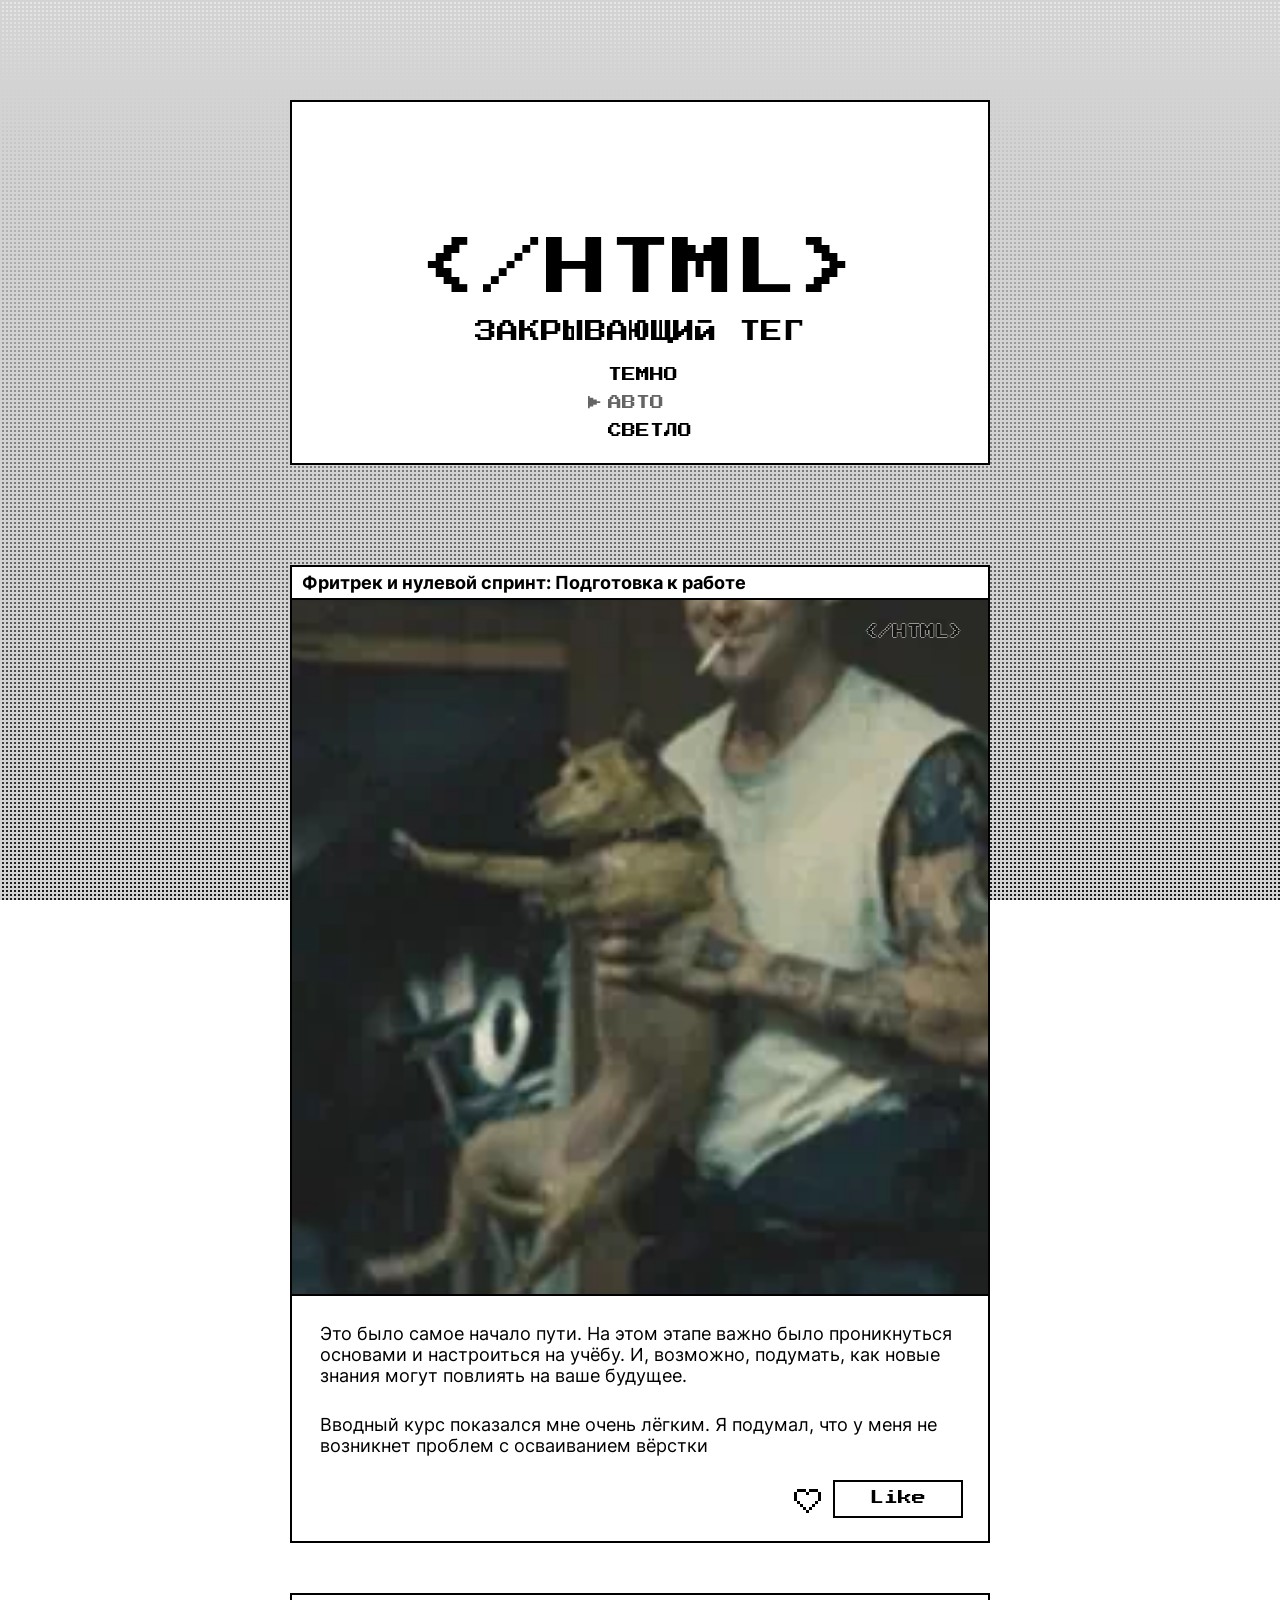
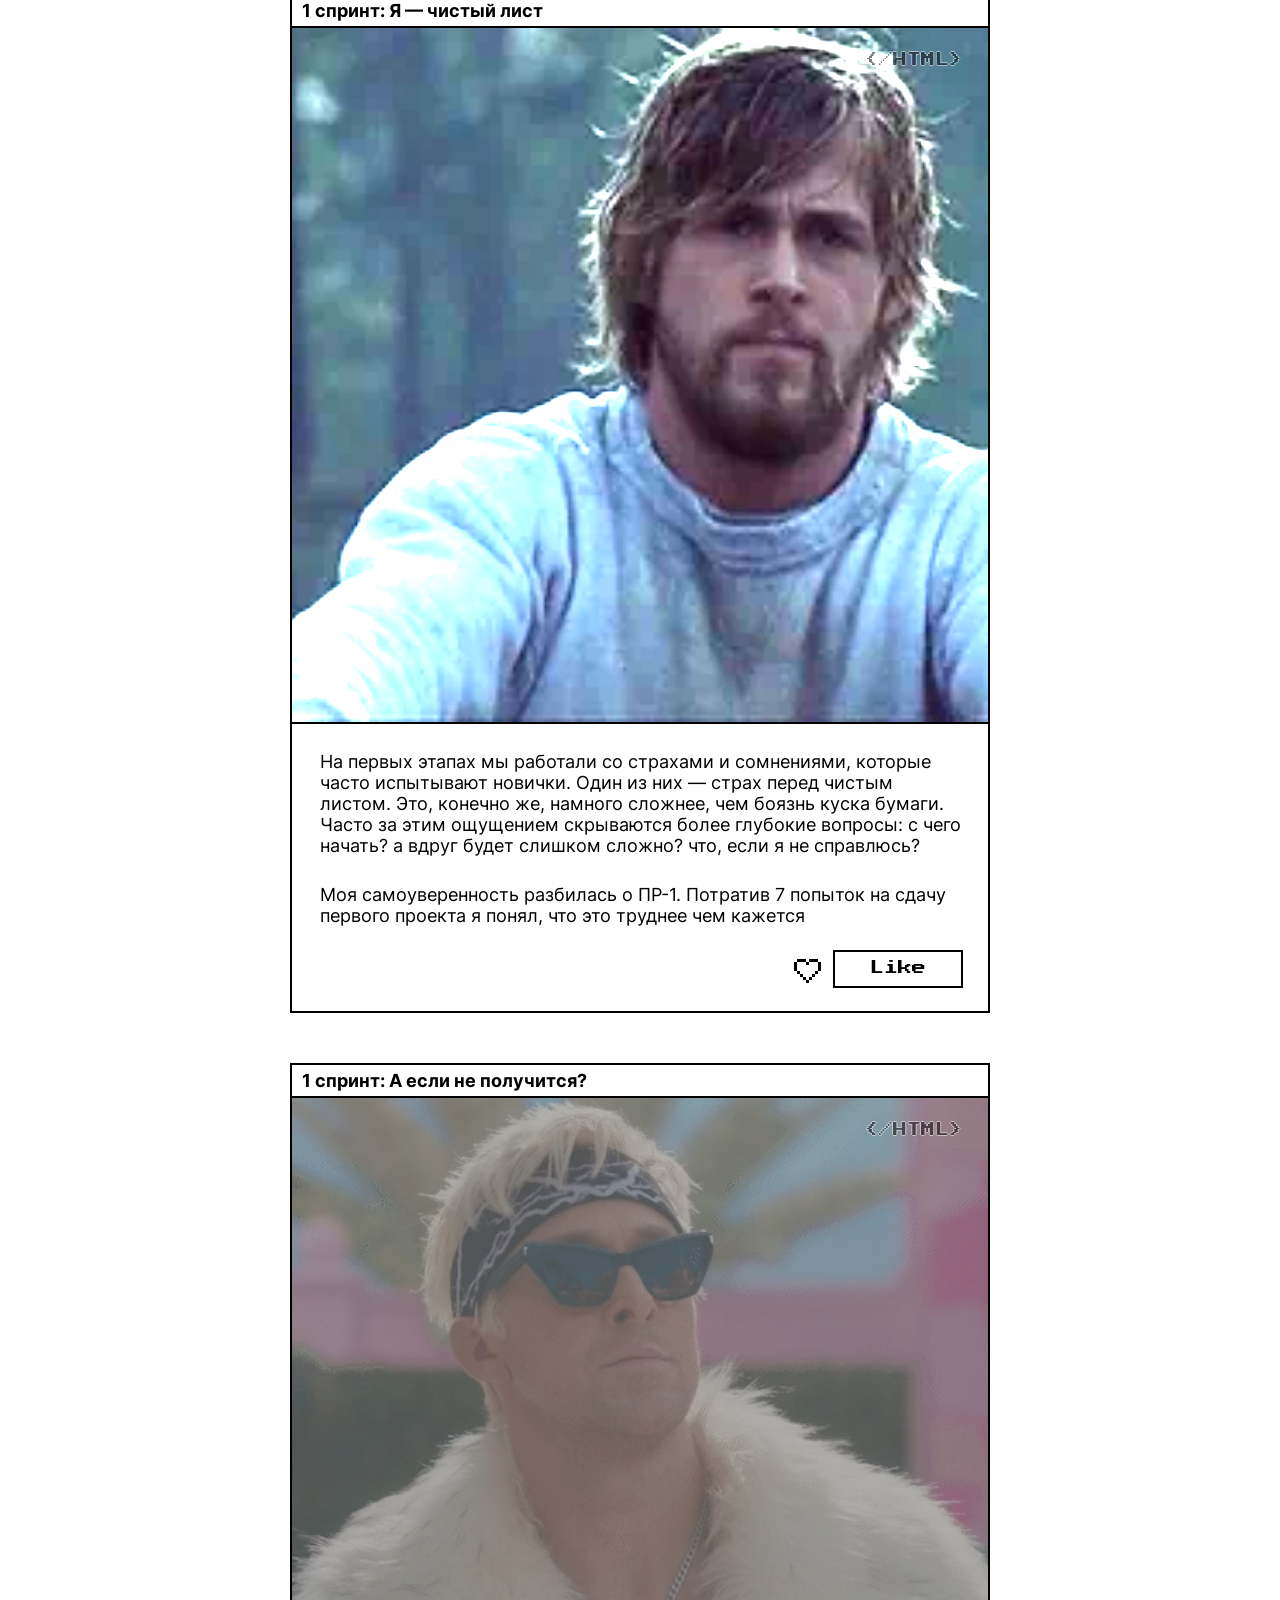
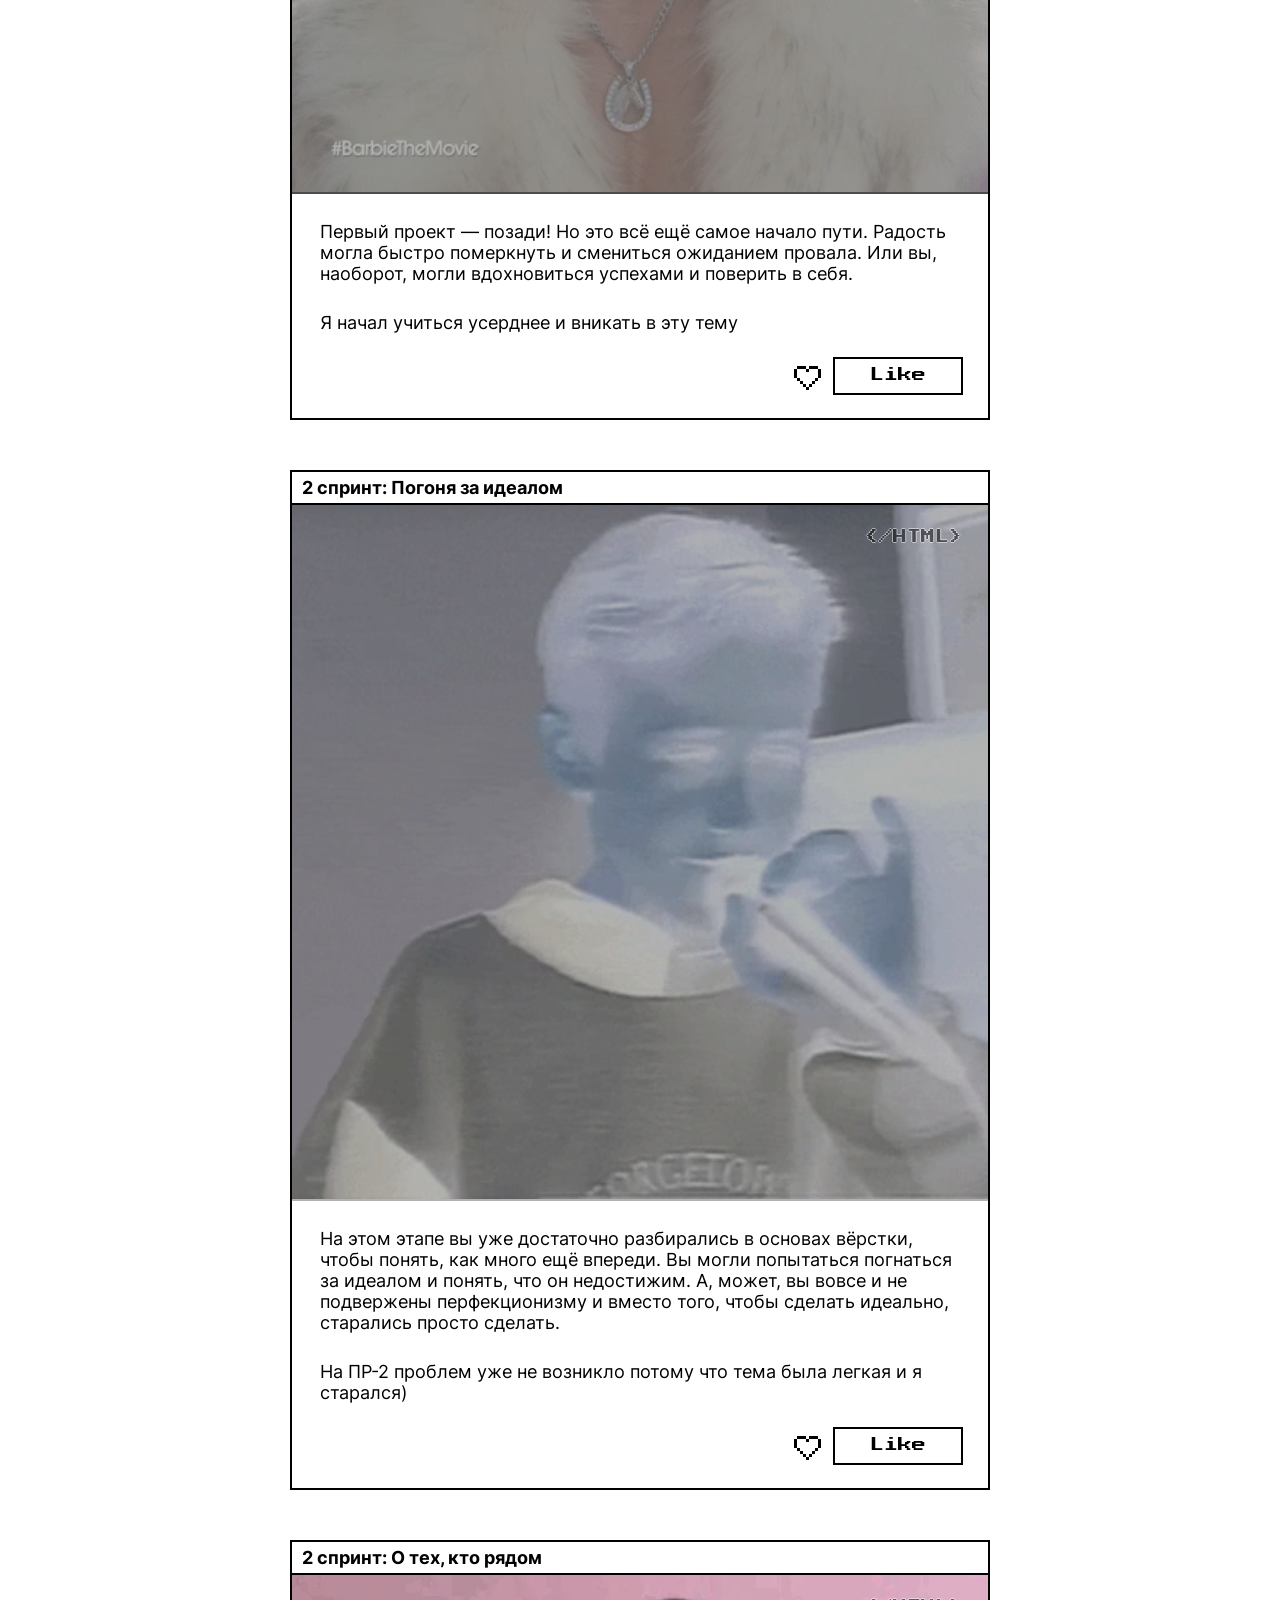
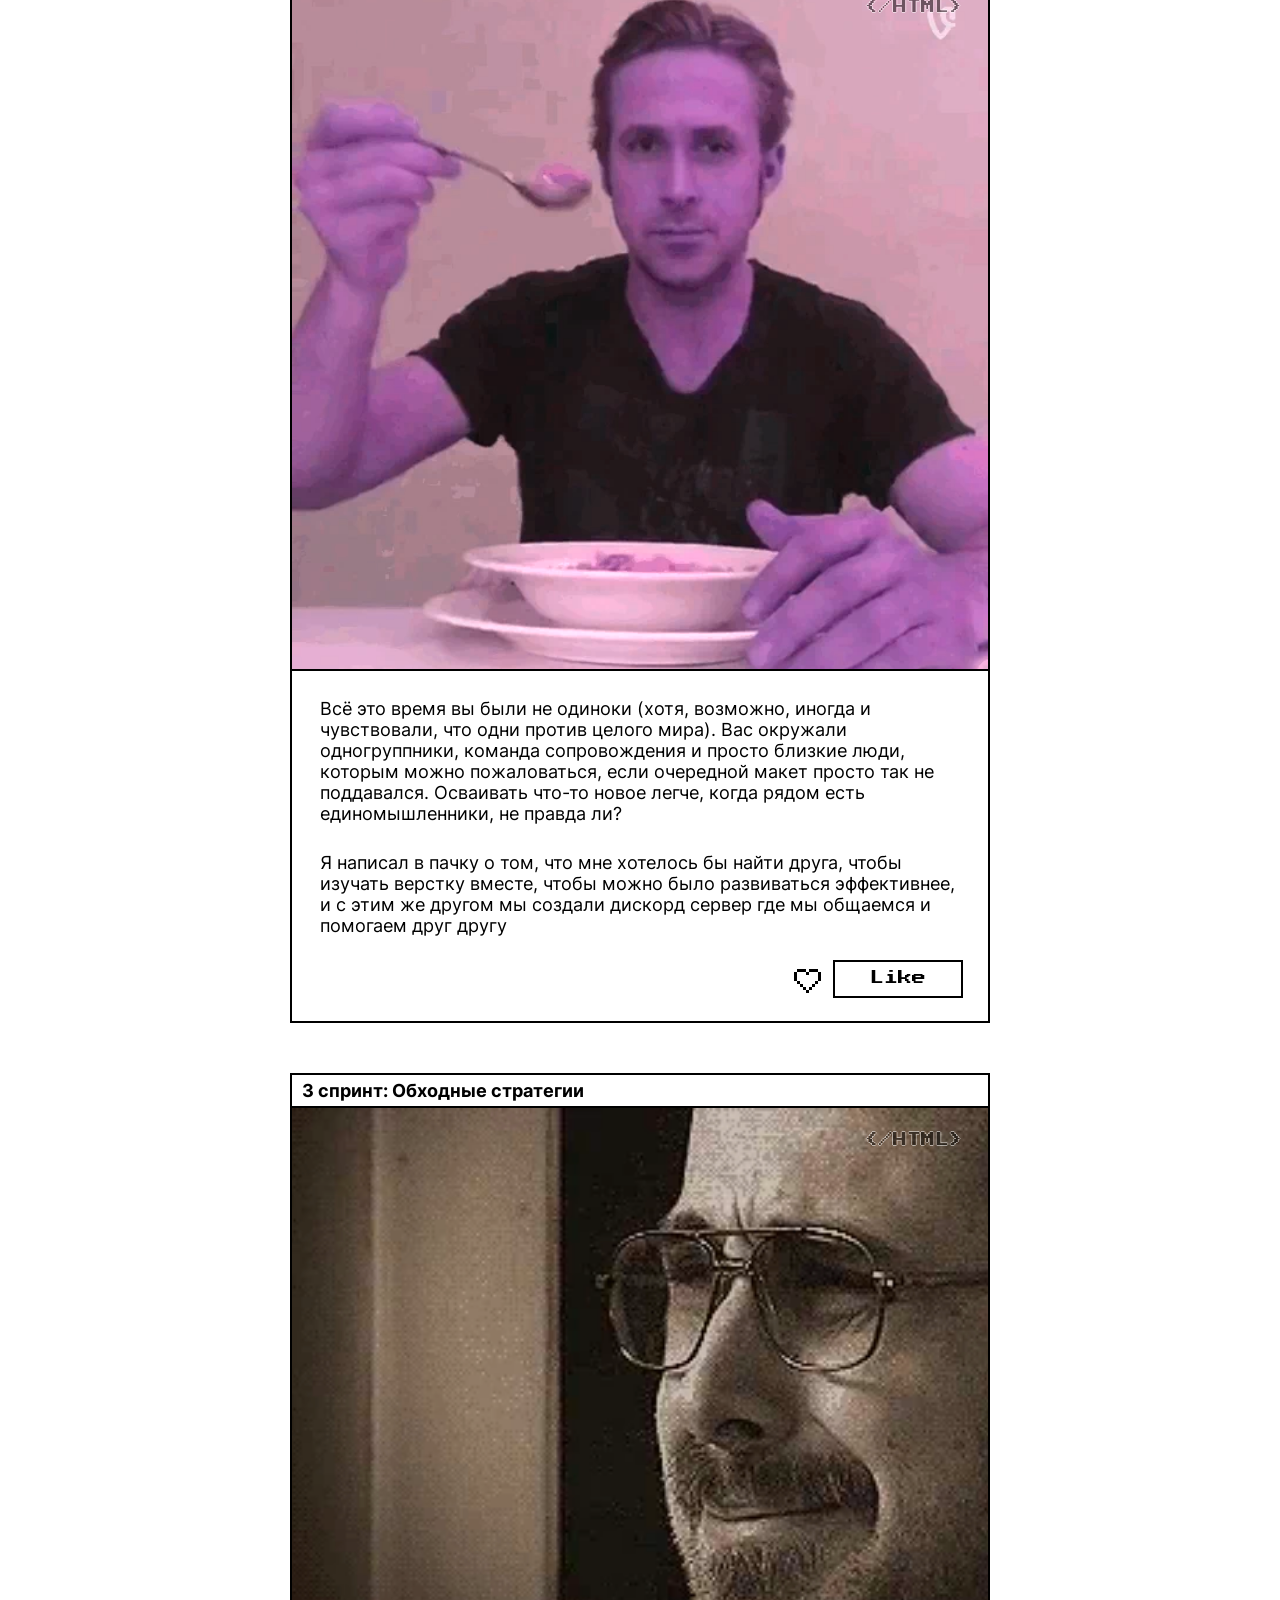
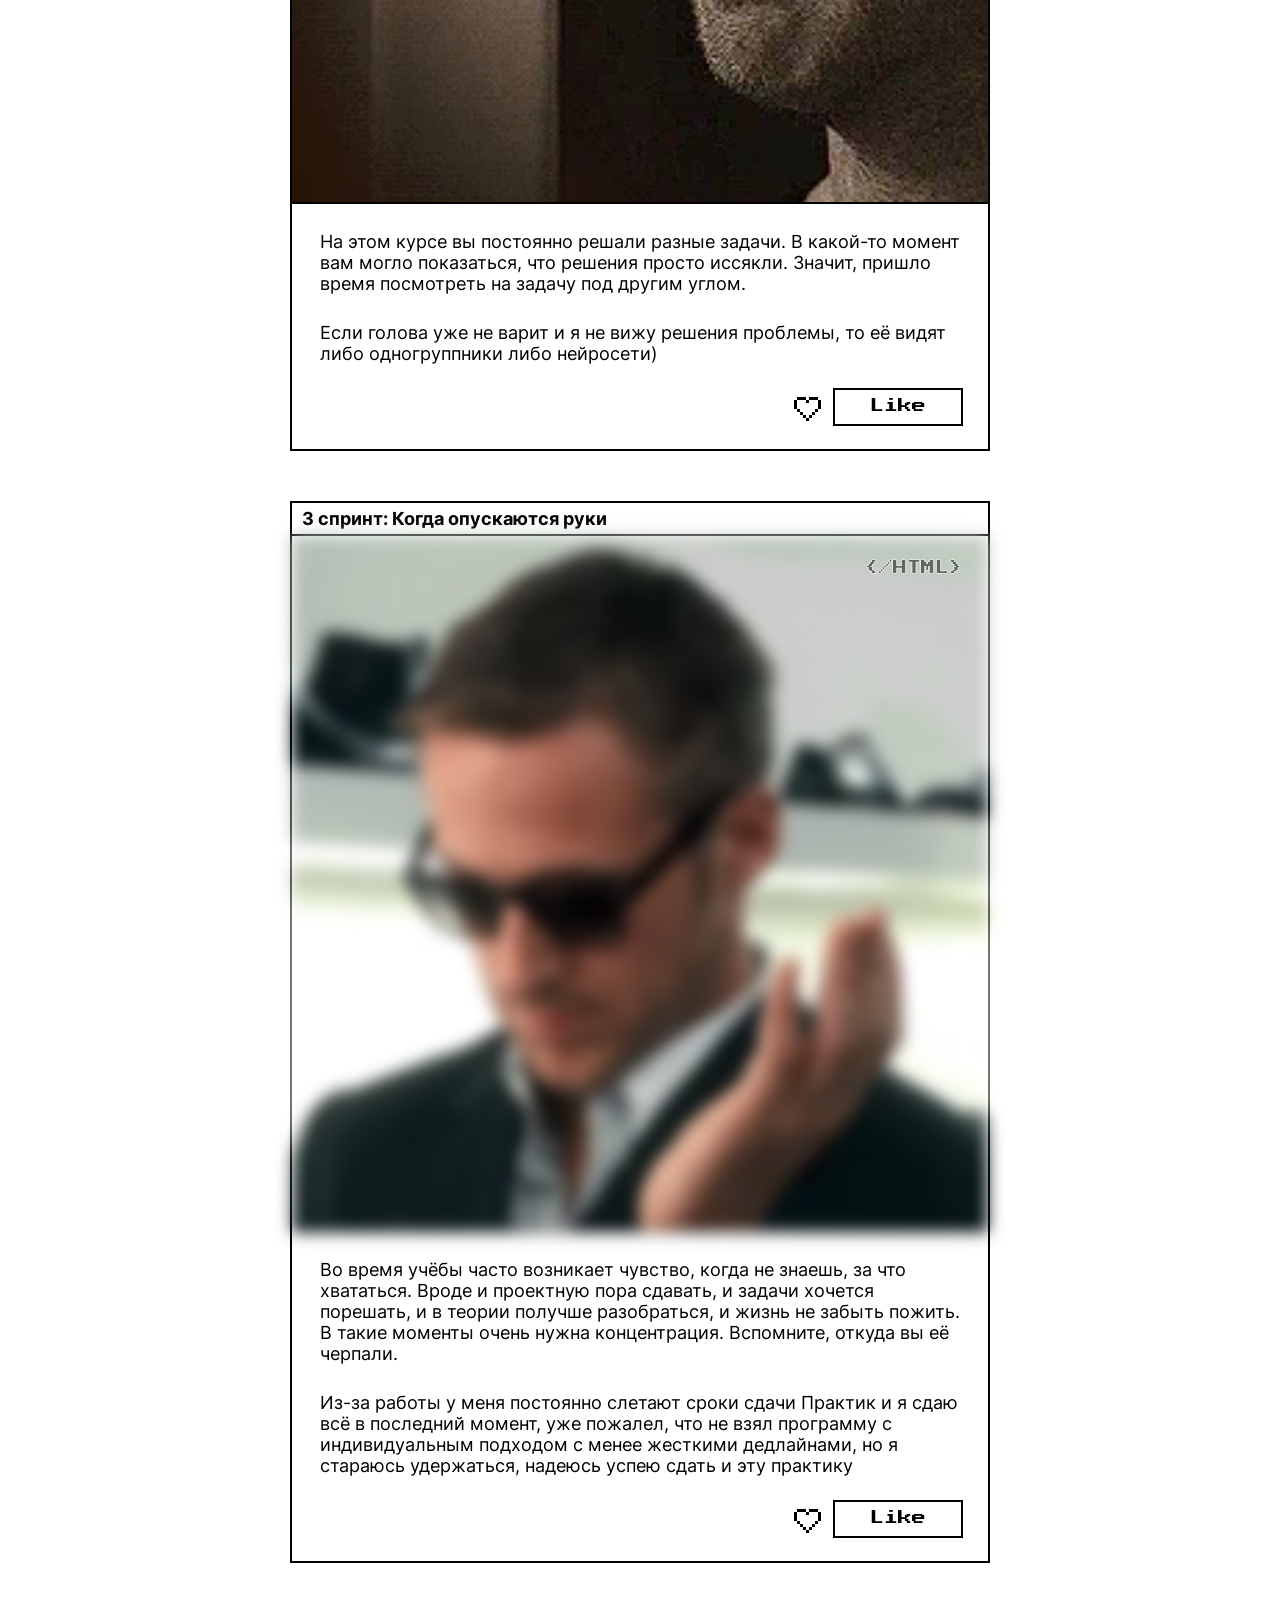
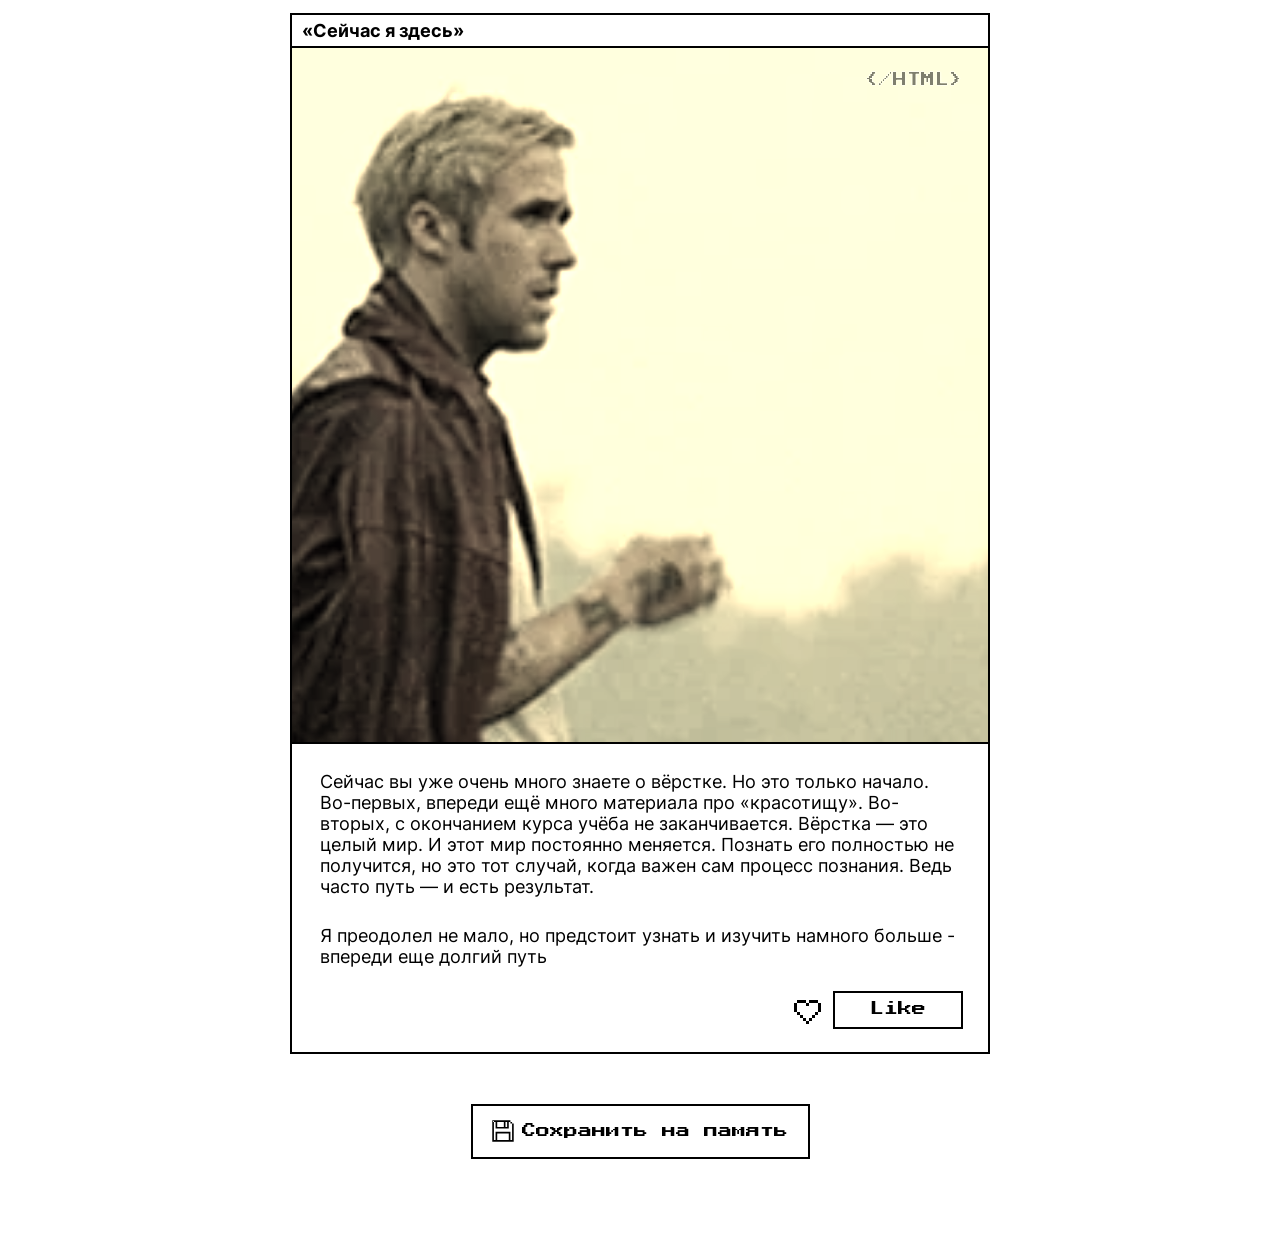
==== commit 9d0d703c: "Add files via upload" ====
--- a/index.html
+++ b/index.html
@@ -12,12 +12,12 @@
       type="image/png"
       sizes="32x32"
       href="./images/favicon-32x32.png"
-    />
+      />
     <link
       rel="apple-touch-icon"
       sizes="180x180"
       href="./images/apple-touch-icon.png"
-    />
+      />
     <link rel="stylesheet" href="./fonts/fonts.css" />
     <link rel="stylesheet" href="./styles/variables.css" />
     <link rel="stylesheet" href="./styles/globals.css" />
@@ -27,15 +27,15 @@
     <script src="./scripts/set-theme.js"></script>
   </head>
   <body class="page">
-    <header class="header">
-      <h1 class="title">&lt;/html&gt;</h1>
-      <h2 class="title-description">закрывающий тег</h2>
+    <header class="header" id="html">
+      <a class="title" href="#html">&lt;/html&gt;</a>
+      <h1 class="title-description">закрывающий тег</h1>
       <nav class="theme-menu header__theme-menu">
         <!-- Не меняйте разметку этого списка, иначе скрипты перестанут работать -->
         <ul class="theme-menu__list">
           <li class="theme-menu__item">
-            <button type="button" data-theme="dark" class="theme-menu__button">
-              Темно
+            <button type="button" data-theme="dark" class="theme-menu__button" aria-label="сменить на тёмную тему">
+            Темно
             </button>
           </li>
           <li class="theme-menu__item">
@@ -44,264 +44,238 @@
               data-theme="auto"
               disabled
               class="theme-menu__button"
-            >
-              Авто
+              aria-label="сменить на установленную пользователем тему"
+              >
+            Авто
             </button>
           </li>
           <li class="theme-menu__item">
-            <button type="button" data-theme="light" class="theme-menu__button">
-              Светло
+            <button type="button" data-theme="light" class="theme-menu__button" aria-label="сменить на светлую тему">
+            Светло
             </button>
           </li>
         </ul>
       </nav>
     </header>
     <main>
-      <div class="card">
+      <article class="card">
         <h3 class="card-title">Фритрек и нулевой спринт: Подготовка к работе</h3>
-          <div class="image-content">
-            <label class="img-label">&lt;/HTML&gt;</label>
-            <img src="./images/200w.webp" class="gif"> 
-          </div>
-        <div>
+        <div class="image-wrapper"><p class="img-label">&lt;/HTML&gt;</p>
+        <img src="./images/200w.webp" class="gif" alt="Райан Гослинг танцует с собачкой)" loading="lazy">
+         </div>
           <p class=content-text>Это было самое начало пути. На этом этапе важно было проникнуться основами и настроиться на учёбу. И, возможно, подумать, как новые знания могут повлиять на ваше будущее.</p>
-        </div>
-        <div>
           <p class=content-text>Вводный курс показался мне очень лёгким. Я подумал, что у меня не возникнет проблем с осваиванием вёрстки</p>
-        </div>
-        <div class="buttons">
-        <button class="card__icon-button" ><svg width="39" height="36" viewBox="0 0 39 36" fill="none" xmlns="http://www.w3.org/2000/svg" class="like-icon">
-          <g class="heart">
-          <path class="contour" d="M12 6H9V9H12V6ZM15 6H12V9H15V6ZM9 9H6V12H9V9ZM9 12H6V15H9V12ZM9 15H6V18H9V15ZM18 6H15V9H18V6ZM12 18H9V21H12V18ZM15 21H12V24H15V21ZM18 24H15V27H18V24ZM27 6H30V9H27V6ZM24 6H27V9H24V6ZM30 9H33V12H30V9ZM30 12H33V15H30V12ZM30 15H33V18H30V15ZM21 6H24V9H21V6ZM27 18H30V21H27V18ZM24 21H27V24H24V21ZM21 24H24V27H21V24ZM21 27H18V30H21V27ZM21 9H18V12H21V9Z" fill="currentcolor"/>
-          <path class="main-body" d="M12 9H9V12H12V9ZM15 12H12V15H15V12ZM18 9H15V12H18V9ZM12 15H9V18H12V15ZM15 15H12V18H15V15ZM15 18H12V21H15V18ZM18 12H15V15H18V12ZM18 21H15V24H18V21ZM18 18H15V21H18V18ZM27 9H30V12H27V9ZM24 9H27V12H24V9ZM27 12H30V15H27V12ZM24 12H27V15H24V12ZM21 9H24V12H21V9ZM27 15H30V18H27V15ZM24 15H27V18H24V15ZM24 18H27V21H24V18ZM21 12H24V15H21V12ZM21 21H24V24H21V21ZM21 18H24V21H21V18ZM21 21H18V24H21V21ZM21 24H18V27H21V24Z" fill="none"/>
-          <path class="core" d="M18 15H15V18H18V15ZM21 15H24V18H21V15ZM21 15H18V18H21V15ZM21 12H18V15H21V12ZM21 18H18V21H21V18Z" fill="none"/>
-          </g>
-          <path class="sparks" d="M36 13H39V16H36V13ZM27 27H30V30H27V27ZM18 33H21V36H18V33ZM9 27H12V30H9V27ZM24 0H27V3H24V0ZM33 3H36V6H33V3ZM3 3H6V6H3V3ZM12 0H15V3H12V0ZM0 13H3V16H0V13Z" fill="#FF0000"/>
-          </svg>
-        </button>
-        <button class="card__like-button button">
-          <span class="button__text">Like</span>
-        </button>
-        </div>
-        </div>
-        <div class="card">
-        <h3 class="card-title">1 спринт: Я — чистый лист</h3>
-          <div class="image-content">
-            <label class="img-label">&lt;/HTML&gt;</label>
-            <img src="./images/giphy_diff.webp" class="gif gif_brightness">
-          </div>
-        <div>
+        <div class="buttons">
+          <button class="card__icon-button" type="button" aria-label="лайкнуть">
+            <svg width="39" height="36" viewBox="0 0 39 36" fill="none" xmlns="http://www.w3.org/2000/svg" class="like-icon">
+              <g class="heart">
+                <path class="contour" d="M12 6H9V9H12V6ZM15 6H12V9H15V6ZM9 9H6V12H9V9ZM9 12H6V15H9V12ZM9 15H6V18H9V15ZM18 6H15V9H18V6ZM12 18H9V21H12V18ZM15 21H12V24H15V21ZM18 24H15V27H18V24ZM27 6H30V9H27V6ZM24 6H27V9H24V6ZM30 9H33V12H30V9ZM30 12H33V15H30V12ZM30 15H33V18H30V15ZM21 6H24V9H21V6ZM27 18H30V21H27V18ZM24 21H27V24H24V21ZM21 24H24V27H21V24ZM21 27H18V30H21V27ZM21 9H18V12H21V9Z" fill="currentcolor"/>
+                <path class="main-body" d="M12 9H9V12H12V9ZM15 12H12V15H15V12ZM18 9H15V12H18V9ZM12 15H9V18H12V15ZM15 15H12V18H15V15ZM15 18H12V21H15V18ZM18 12H15V15H18V12ZM18 21H15V24H18V21ZM18 18H15V21H18V18ZM27 9H30V12H27V9ZM24 9H27V12H24V9ZM27 12H30V15H27V12ZM24 12H27V15H24V12ZM21 9H24V12H21V9ZM27 15H30V18H27V15ZM24 15H27V18H24V15ZM24 18H27V21H24V18ZM21 12H24V15H21V12ZM21 21H24V24H21V21ZM21 18H24V21H21V18ZM21 21H18V24H21V21ZM21 24H18V27H21V24Z" fill="none"/>
+                <path class="core" d="M18 15H15V18H18V15ZM21 15H24V18H21V15ZM21 15H18V18H21V15ZM21 12H18V15H21V12ZM21 18H18V21H21V18Z" fill="none"/>
+              </g>
+              <path class="sparks" d="M36 13H39V16H36V13ZM27 27H30V30H27V27ZM18 33H21V36H18V33ZM9 27H12V30H9V27ZM24 0H27V3H24V0ZM33 3H36V6H33V3ZM3 3H6V6H3V3ZM12 0H15V3H12V0ZM0 13H3V16H0V13Z" fill="#FF0000"/>
+            </svg>
+          </button>
+          <button class="card__like-button button" type="button">
+          <span class="button__text">Like</span>
+          </button>
+        </div>
+      </article>
+      <article class="card">
+        <h3  class="card-title">1 спринт: Я — чистый лист</h3>
+        <div class="image-content">
+          <p class="img-label">&lt;/HTML&gt;</p>
+          <img src="./images/giphy_diff.webp" class="gif gif_brightness" alt="Райан Гослинг усердно гребет вёслами" loading="lazy">
+        </div>
           <p class=content-text>На первых этапах мы работали со страхами и сомнениями, которые часто испытывают новички. Один из них — страх перед чистым листом. Это, конечно же, намного сложнее, чем боязнь куска бумаги. Часто за этим ощущением скрываются более глубокие вопросы: с чего начать? а вдруг будет слишком сложно? что, если я не справлюсь?</p>
-        </div>
-        <div>
           <p class=content-text>Моя самоуверенность разбилась о ПР-1. Потратив 7 попыток на сдачу первого проекта я понял, что это труднее чем кажется</p>
-        </div>
-        <div class="buttons">
-        <button class="card__icon-button" ><svg width="39" height="36" viewBox="0 0 39 36" fill="none" xmlns="http://www.w3.org/2000/svg" class="like-icon">
-          <g class="heart">
-          <path class="contour" d="M12 6H9V9H12V6ZM15 6H12V9H15V6ZM9 9H6V12H9V9ZM9 12H6V15H9V12ZM9 15H6V18H9V15ZM18 6H15V9H18V6ZM12 18H9V21H12V18ZM15 21H12V24H15V21ZM18 24H15V27H18V24ZM27 6H30V9H27V6ZM24 6H27V9H24V6ZM30 9H33V12H30V9ZM30 12H33V15H30V12ZM30 15H33V18H30V15ZM21 6H24V9H21V6ZM27 18H30V21H27V18ZM24 21H27V24H24V21ZM21 24H24V27H21V24ZM21 27H18V30H21V27ZM21 9H18V12H21V9Z" fill="currentcolor"/>
-          <path class="main-body" d="M12 9H9V12H12V9ZM15 12H12V15H15V12ZM18 9H15V12H18V9ZM12 15H9V18H12V15ZM15 15H12V18H15V15ZM15 18H12V21H15V18ZM18 12H15V15H18V12ZM18 21H15V24H18V21ZM18 18H15V21H18V18ZM27 9H30V12H27V9ZM24 9H27V12H24V9ZM27 12H30V15H27V12ZM24 12H27V15H24V12ZM21 9H24V12H21V9ZM27 15H30V18H27V15ZM24 15H27V18H24V15ZM24 18H27V21H24V18ZM21 12H24V15H21V12ZM21 21H24V24H21V21ZM21 18H24V21H21V18ZM21 21H18V24H21V21ZM21 24H18V27H21V24Z" fill="none"/>
-          <path class="core" d="M18 15H15V18H18V15ZM21 15H24V18H21V15ZM21 15H18V18H21V15ZM21 12H18V15H21V12ZM21 18H18V21H21V18Z" fill="none"/>
-          </g>
-          <path class="sparks" d="M36 13H39V16H36V13ZM27 27H30V30H27V27ZM18 33H21V36H18V33ZM9 27H12V30H9V27ZM24 0H27V3H24V0ZM33 3H36V6H33V3ZM3 3H6V6H3V3ZM12 0H15V3H12V0ZM0 13H3V16H0V13Z" fill="#FF0000"/>
-          </svg>
-        </button>
-        <button class="card__like-button button">
-          <span class="button__text">Like</span>
-        </button>
-        </div>
-        </div>
-        <div class="card">
+        <div class="buttons">
+          <button class="card__icon-button" type="button" aria-label="лайкнуть">
+            <svg width="39" height="36" viewBox="0 0 39 36" fill="none" xmlns="http://www.w3.org/2000/svg" class="like-icon">
+              <g class="heart">
+                <path class="contour" d="M12 6H9V9H12V6ZM15 6H12V9H15V6ZM9 9H6V12H9V9ZM9 12H6V15H9V12ZM9 15H6V18H9V15ZM18 6H15V9H18V6ZM12 18H9V21H12V18ZM15 21H12V24H15V21ZM18 24H15V27H18V24ZM27 6H30V9H27V6ZM24 6H27V9H24V6ZM30 9H33V12H30V9ZM30 12H33V15H30V12ZM30 15H33V18H30V15ZM21 6H24V9H21V6ZM27 18H30V21H27V18ZM24 21H27V24H24V21ZM21 24H24V27H21V24ZM21 27H18V30H21V27ZM21 9H18V12H21V9Z" fill="currentcolor"/>
+                <path class="main-body" d="M12 9H9V12H12V9ZM15 12H12V15H15V12ZM18 9H15V12H18V9ZM12 15H9V18H12V15ZM15 15H12V18H15V15ZM15 18H12V21H15V18ZM18 12H15V15H18V12ZM18 21H15V24H18V21ZM18 18H15V21H18V18ZM27 9H30V12H27V9ZM24 9H27V12H24V9ZM27 12H30V15H27V12ZM24 12H27V15H24V12ZM21 9H24V12H21V9ZM27 15H30V18H27V15ZM24 15H27V18H24V15ZM24 18H27V21H24V18ZM21 12H24V15H21V12ZM21 21H24V24H21V21ZM21 18H24V21H21V18ZM21 21H18V24H21V21ZM21 24H18V27H21V24Z" fill="none"/>
+                <path class="core" d="M18 15H15V18H18V15ZM21 15H24V18H21V15ZM21 15H18V18H21V15ZM21 12H18V15H21V12ZM21 18H18V21H21V18Z" fill="none"/>
+              </g>
+              <path class="sparks" d="M36 13H39V16H36V13ZM27 27H30V30H27V27ZM18 33H21V36H18V33ZM9 27H12V30H9V27ZM24 0H27V3H24V0ZM33 3H36V6H33V3ZM3 3H6V6H3V3ZM12 0H15V3H12V0ZM0 13H3V16H0V13Z" fill="#FF0000"/>
+            </svg>
+          </button>
+          <button class="card__like-button button" type="button">
+          <span class="button__text">Like</span>
+          </button>
+        </div>
+      </article>
+      <article class="card">
         <h3 class="card-title">1 спринт: А если не получится?</h3>
-          <div class="image-content">
-            <label class="img-label">&lt;/HTML&gt;</label>
-            <img src="./images/giphy.webp" class="gif gif_contrast ">
-          </div>
-        <div>
+        <div class="image-content">
+          <p class="img-label">&lt;/HTML&gt;</p>
+          <img src="./images/giphy.webp" class="gif gif_contrast" alt="Райан Гослинг уверенно надевает очки поверх других очков" loading="lazy">
+        </div>
           <p class=content-text>Первый проект — позади! Но это всё ещё самое начало пути. Радость могла быстро померкнуть и смениться ожиданием провала. Или вы, наоборот, могли вдохновиться успехами и поверить в себя.</p>
-        </div>
-        <div>
           <p class=content-text>Я начал учиться усерднее и вникать в эту тему</p>
-        </div>
-        <div class="buttons">
-        <button class="card__icon-button" ><svg width="39" height="36" viewBox="0 0 39 36" fill="none" xmlns="http://www.w3.org/2000/svg" class="like-icon">
-          <g class="heart">
-          <path class="contour" d="M12 6H9V9H12V6ZM15 6H12V9H15V6ZM9 9H6V12H9V9ZM9 12H6V15H9V12ZM9 15H6V18H9V15ZM18 6H15V9H18V6ZM12 18H9V21H12V18ZM15 21H12V24H15V21ZM18 24H15V27H18V24ZM27 6H30V9H27V6ZM24 6H27V9H24V6ZM30 9H33V12H30V9ZM30 12H33V15H30V12ZM30 15H33V18H30V15ZM21 6H24V9H21V6ZM27 18H30V21H27V18ZM24 21H27V24H24V21ZM21 24H24V27H21V24ZM21 27H18V30H21V27ZM21 9H18V12H21V9Z" fill="currentcolor"/>
-          <path class="main-body" d="M12 9H9V12H12V9ZM15 12H12V15H15V12ZM18 9H15V12H18V9ZM12 15H9V18H12V15ZM15 15H12V18H15V15ZM15 18H12V21H15V18ZM18 12H15V15H18V12ZM18 21H15V24H18V21ZM18 18H15V21H18V18ZM27 9H30V12H27V9ZM24 9H27V12H24V9ZM27 12H30V15H27V12ZM24 12H27V15H24V12ZM21 9H24V12H21V9ZM27 15H30V18H27V15ZM24 15H27V18H24V15ZM24 18H27V21H24V18ZM21 12H24V15H21V12ZM21 21H24V24H21V21ZM21 18H24V21H21V18ZM21 21H18V24H21V21ZM21 24H18V27H21V24Z" fill="none"/>
-          <path class="core" d="M18 15H15V18H18V15ZM21 15H24V18H21V15ZM21 15H18V18H21V15ZM21 12H18V15H21V12ZM21 18H18V21H21V18Z" fill="none"/>
-          </g>
-          <path class="sparks" d="M36 13H39V16H36V13ZM27 27H30V30H27V27ZM18 33H21V36H18V33ZM9 27H12V30H9V27ZM24 0H27V3H24V0ZM33 3H36V6H33V3ZM3 3H6V6H3V3ZM12 0H15V3H12V0ZM0 13H3V16H0V13Z" fill="#FF0000"/>
-          </svg>
-        </button>
-
-        <button class="card__like-button button">
-          <span class="button__text">Like</span>
-        </button>
-        </div>
-        </div>
-        <div class="card">
+        <div class="buttons">
+          <button class="card__icon-button" type="button" aria-label="лайкнуть">
+            <svg width="39" height="36" viewBox="0 0 39 36" fill="none" xmlns="http://www.w3.org/2000/svg" class="like-icon">
+              <g class="heart">
+                <path class="contour" d="M12 6H9V9H12V6ZM15 6H12V9H15V6ZM9 9H6V12H9V9ZM9 12H6V15H9V12ZM9 15H6V18H9V15ZM18 6H15V9H18V6ZM12 18H9V21H12V18ZM15 21H12V24H15V21ZM18 24H15V27H18V24ZM27 6H30V9H27V6ZM24 6H27V9H24V6ZM30 9H33V12H30V9ZM30 12H33V15H30V12ZM30 15H33V18H30V15ZM21 6H24V9H21V6ZM27 18H30V21H27V18ZM24 21H27V24H24V21ZM21 24H24V27H21V24ZM21 27H18V30H21V27ZM21 9H18V12H21V9Z" fill="currentcolor"/>
+                <path class="main-body" d="M12 9H9V12H12V9ZM15 12H12V15H15V12ZM18 9H15V12H18V9ZM12 15H9V18H12V15ZM15 15H12V18H15V15ZM15 18H12V21H15V18ZM18 12H15V15H18V12ZM18 21H15V24H18V21ZM18 18H15V21H18V18ZM27 9H30V12H27V9ZM24 9H27V12H24V9ZM27 12H30V15H27V12ZM24 12H27V15H24V12ZM21 9H24V12H21V9ZM27 15H30V18H27V15ZM24 15H27V18H24V15ZM24 18H27V21H24V18ZM21 12H24V15H21V12ZM21 21H24V24H21V21ZM21 18H24V21H21V18ZM21 21H18V24H21V21ZM21 24H18V27H21V24Z" fill="none"/>
+                <path class="core" d="M18 15H15V18H18V15ZM21 15H24V18H21V15ZM21 15H18V18H21V15ZM21 12H18V15H21V12ZM21 18H18V21H21V18Z" fill="none"/>
+              </g>
+              <path class="sparks" d="M36 13H39V16H36V13ZM27 27H30V30H27V27ZM18 33H21V36H18V33ZM9 27H12V30H9V27ZM24 0H27V3H24V0ZM33 3H36V6H33V3ZM3 3H6V6H3V3ZM12 0H15V3H12V0ZM0 13H3V16H0V13Z" fill="#FF0000"/>
+            </svg>
+          </button>
+          <button class="card__like-button button" type="button">
+          <span class="button__text">Like</span>
+          </button>
+        </div>
+      </article>
+      <article class="card">
         <h3 class="card-title">2 спринт: Погоня за идеалом</h3>
-          <div class="image-content">
-            <label class="img-label">&lt;/HTML&gt;</label>
-            <img src="./images/giphy_young.webp" class="gif gif_opacity gif_invert">
-          </div>
-        <div>
+        <div class="image-content">
+          <p class="img-label">&lt;/HTML&gt;</p>
+          <img src="./images/giphy_young.webp" class="gif gif_opacity gif_invert" alt="молодой Райан Гослинг с улыбкой поет в микрофон" loading="lazy">
+        </div>
           <p class=content-text>На этом этапе вы уже достаточно разбирались в основах вёрстки, чтобы понять, как много ещё впереди. Вы могли попытаться погнаться за идеалом и понять, что он недостижим. А, может, вы вовсе и не подвержены перфекционизму и вместо того, чтобы сделать идеально, старались просто сделать.</p>
-        </div>
-        <div>
           <p class=content-text>На ПР-2 проблем уже не возникло потому что тема была легкая и я старался)</p>
-        </div>
-        <div class="buttons">
-        <button class="card__icon-button" ><svg width="39" height="36" viewBox="0 0 39 36" fill="none" xmlns="http://www.w3.org/2000/svg" class="like-icon">
-          <g class="heart">
-          <path class="contour" d="M12 6H9V9H12V6ZM15 6H12V9H15V6ZM9 9H6V12H9V9ZM9 12H6V15H9V12ZM9 15H6V18H9V15ZM18 6H15V9H18V6ZM12 18H9V21H12V18ZM15 21H12V24H15V21ZM18 24H15V27H18V24ZM27 6H30V9H27V6ZM24 6H27V9H24V6ZM30 9H33V12H30V9ZM30 12H33V15H30V12ZM30 15H33V18H30V15ZM21 6H24V9H21V6ZM27 18H30V21H27V18ZM24 21H27V24H24V21ZM21 24H24V27H21V24ZM21 27H18V30H21V27ZM21 9H18V12H21V9Z" fill="currentcolor"/>
-          <path class="main-body" d="M12 9H9V12H12V9ZM15 12H12V15H15V12ZM18 9H15V12H18V9ZM12 15H9V18H12V15ZM15 15H12V18H15V15ZM15 18H12V21H15V18ZM18 12H15V15H18V12ZM18 21H15V24H18V21ZM18 18H15V21H18V18ZM27 9H30V12H27V9ZM24 9H27V12H24V9ZM27 12H30V15H27V12ZM24 12H27V15H24V12ZM21 9H24V12H21V9ZM27 15H30V18H27V15ZM24 15H27V18H24V15ZM24 18H27V21H24V18ZM21 12H24V15H21V12ZM21 21H24V24H21V21ZM21 18H24V21H21V18ZM21 21H18V24H21V21ZM21 24H18V27H21V24Z" fill="none"/>
-          <path class="core" d="M18 15H15V18H18V15ZM21 15H24V18H21V15ZM21 15H18V18H21V15ZM21 12H18V15H21V12ZM21 18H18V21H21V18Z" fill="none"/>
-          </g>
-          <path class="sparks" d="M36 13H39V16H36V13ZM27 27H30V30H27V27ZM18 33H21V36H18V33ZM9 27H12V30H9V27ZM24 0H27V3H24V0ZM33 3H36V6H33V3ZM3 3H6V6H3V3ZM12 0H15V3H12V0ZM0 13H3V16H0V13Z" fill="#FF0000"/>
-          </svg>
-        </button>
-
-        <button class="card__like-button button">
-          <span class="button__text">Like</span>
-        </button>
-        </div>
-        </div>
-        <div class="card">
+        <div class="buttons">
+          <button class="card__icon-button" type="button" aria-label="лайкнуть">
+            <svg width="39" height="36" viewBox="0 0 39 36" fill="none" xmlns="http://www.w3.org/2000/svg" class="like-icon">
+              <g class="heart">
+                <path class="contour" d="M12 6H9V9H12V6ZM15 6H12V9H15V6ZM9 9H6V12H9V9ZM9 12H6V15H9V12ZM9 15H6V18H9V15ZM18 6H15V9H18V6ZM12 18H9V21H12V18ZM15 21H12V24H15V21ZM18 24H15V27H18V24ZM27 6H30V9H27V6ZM24 6H27V9H24V6ZM30 9H33V12H30V9ZM30 12H33V15H30V12ZM30 15H33V18H30V15ZM21 6H24V9H21V6ZM27 18H30V21H27V18ZM24 21H27V24H24V21ZM21 24H24V27H21V24ZM21 27H18V30H21V27ZM21 9H18V12H21V9Z" fill="currentcolor"/>
+                <path class="main-body" d="M12 9H9V12H12V9ZM15 12H12V15H15V12ZM18 9H15V12H18V9ZM12 15H9V18H12V15ZM15 15H12V18H15V15ZM15 18H12V21H15V18ZM18 12H15V15H18V12ZM18 21H15V24H18V21ZM18 18H15V21H18V18ZM27 9H30V12H27V9ZM24 9H27V12H24V9ZM27 12H30V15H27V12ZM24 12H27V15H24V12ZM21 9H24V12H21V9ZM27 15H30V18H27V15ZM24 15H27V18H24V15ZM24 18H27V21H24V18ZM21 12H24V15H21V12ZM21 21H24V24H21V21ZM21 18H24V21H21V18ZM21 21H18V24H21V21ZM21 24H18V27H21V24Z" fill="none"/>
+                <path class="core" d="M18 15H15V18H18V15ZM21 15H24V18H21V15ZM21 15H18V18H21V15ZM21 12H18V15H21V12ZM21 18H18V21H21V18Z" fill="none"/>
+              </g>
+              <path class="sparks" d="M36 13H39V16H36V13ZM27 27H30V30H27V27ZM18 33H21V36H18V33ZM9 27H12V30H9V27ZM24 0H27V3H24V0ZM33 3H36V6H33V3ZM3 3H6V6H3V3ZM12 0H15V3H12V0ZM0 13H3V16H0V13Z" fill="#FF0000"/>
+            </svg>
+          </button>
+          <button class="card__like-button button" type="button">
+          <span class="button__text">Like</span>
+          </button>
+        </div>
+      </article>
+      <article class="card">
         <h3 class="card-title">2 спринт: О тех, кто рядом</h3>
-          <div class="image-content">
-            <label class="img-label">&lt;/HTML&gt;</label>
-            <img src="./images/giphy_eating.webp" class="gif gif_hue-rotate gif_brightness">
-          </div>
-        <div>
+        <div class="image-content">
+          <p class="img-label">&lt;/HTML&gt;</p>
+          <img src="./images/giphy_eating.webp" class="gif gif_hue-rotate gif_brightness" alt="Райан Гослинг кушает хлопья, приятного ему аппетита" loading="lazy">
+        </div>
           <p class=content-text>Всё это время вы были не одиноки (хотя, возможно, иногда и чувствовали, что одни против целого мира). Вас окружали одногруппники, команда сопровождения и просто близкие люди, которым можно пожаловаться, если очередной макет просто так не поддавался. Осваивать что-то новое легче, когда рядом есть единомышленники, не правда ли?</p>
-        </div>
-        <div>
           <p class=content-text>Я написал в пачку о том, что мне хотелось бы найти друга, чтобы изучать верстку вместе, чтобы можно было развиваться эффективнее, и с этим же другом мы создали дискорд сервер где мы общаемся и помогаем друг другу</p>
-        </div>
-        <div class="buttons">
-        <button class="card__icon-button" ><svg width="39" height="36" viewBox="0 0 39 36" fill="none" xmlns="http://www.w3.org/2000/svg" class="like-icon">
-          <g class="heart">
-          <path class="contour" d="M12 6H9V9H12V6ZM15 6H12V9H15V6ZM9 9H6V12H9V9ZM9 12H6V15H9V12ZM9 15H6V18H9V15ZM18 6H15V9H18V6ZM12 18H9V21H12V18ZM15 21H12V24H15V21ZM18 24H15V27H18V24ZM27 6H30V9H27V6ZM24 6H27V9H24V6ZM30 9H33V12H30V9ZM30 12H33V15H30V12ZM30 15H33V18H30V15ZM21 6H24V9H21V6ZM27 18H30V21H27V18ZM24 21H27V24H24V21ZM21 24H24V27H21V24ZM21 27H18V30H21V27ZM21 9H18V12H21V9Z" fill="currentcolor"/>
-          <path class="main-body" d="M12 9H9V12H12V9ZM15 12H12V15H15V12ZM18 9H15V12H18V9ZM12 15H9V18H12V15ZM15 15H12V18H15V15ZM15 18H12V21H15V18ZM18 12H15V15H18V12ZM18 21H15V24H18V21ZM18 18H15V21H18V18ZM27 9H30V12H27V9ZM24 9H27V12H24V9ZM27 12H30V15H27V12ZM24 12H27V15H24V12ZM21 9H24V12H21V9ZM27 15H30V18H27V15ZM24 15H27V18H24V15ZM24 18H27V21H24V18ZM21 12H24V15H21V12ZM21 21H24V24H21V21ZM21 18H24V21H21V18ZM21 21H18V24H21V21ZM21 24H18V27H21V24Z" fill="none"/>
-          <path class="core" d="M18 15H15V18H18V15ZM21 15H24V18H21V15ZM21 15H18V18H21V15ZM21 12H18V15H21V12ZM21 18H18V21H21V18Z" fill="none"/>
-          </g>
-          <path class="sparks" d="M36 13H39V16H36V13ZM27 27H30V30H27V27ZM18 33H21V36H18V33ZM9 27H12V30H9V27ZM24 0H27V3H24V0ZM33 3H36V6H33V3ZM3 3H6V6H3V3ZM12 0H15V3H12V0ZM0 13H3V16H0V13Z" fill="#FF0000"/>
-          </svg>
-        </button>
-
-        <button class="card__like-button button">
-          <span class="button__text">Like</span>
-        </button>
-        </div>
-        </div>
-        <div class="card">
+        <div class="buttons">
+          <button class="card__icon-button" type="button" aria-label="лайкнуть">
+            <svg width="39" height="36" viewBox="0 0 39 36" fill="none" xmlns="http://www.w3.org/2000/svg" class="like-icon">
+              <g class="heart">
+                <path class="contour" d="M12 6H9V9H12V6ZM15 6H12V9H15V6ZM9 9H6V12H9V9ZM9 12H6V15H9V12ZM9 15H6V18H9V15ZM18 6H15V9H18V6ZM12 18H9V21H12V18ZM15 21H12V24H15V21ZM18 24H15V27H18V24ZM27 6H30V9H27V6ZM24 6H27V9H24V6ZM30 9H33V12H30V9ZM30 12H33V15H30V12ZM30 15H33V18H30V15ZM21 6H24V9H21V6ZM27 18H30V21H27V18ZM24 21H27V24H24V21ZM21 24H24V27H21V24ZM21 27H18V30H21V27ZM21 9H18V12H21V9Z" fill="currentcolor"/>
+                <path class="main-body" d="M12 9H9V12H12V9ZM15 12H12V15H15V12ZM18 9H15V12H18V9ZM12 15H9V18H12V15ZM15 15H12V18H15V15ZM15 18H12V21H15V18ZM18 12H15V15H18V12ZM18 21H15V24H18V21ZM18 18H15V21H18V18ZM27 9H30V12H27V9ZM24 9H27V12H24V9ZM27 12H30V15H27V12ZM24 12H27V15H24V12ZM21 9H24V12H21V9ZM27 15H30V18H27V15ZM24 15H27V18H24V15ZM24 18H27V21H24V18ZM21 12H24V15H21V12ZM21 21H24V24H21V21ZM21 18H24V21H21V18ZM21 21H18V24H21V21ZM21 24H18V27H21V24Z" fill="none"/>
+                <path class="core" d="M18 15H15V18H18V15ZM21 15H24V18H21V15ZM21 15H18V18H21V15ZM21 12H18V15H21V12ZM21 18H18V21H21V18Z" fill="none"/>
+              </g>
+              <path class="sparks" d="M36 13H39V16H36V13ZM27 27H30V30H27V27ZM18 33H21V36H18V33ZM9 27H12V30H9V27ZM24 0H27V3H24V0ZM33 3H36V6H33V3ZM3 3H6V6H3V3ZM12 0H15V3H12V0ZM0 13H3V16H0V13Z" fill="#FF0000"/>
+            </svg>
+          </button>
+          <button class="card__like-button button" type="button">
+          <span class="button__text">Like</span>
+          </button>
+        </div>
+      </article>
+      <article class="card">
         <h3 class="card-title">3 спринт: Обходные стратегии</h3>
-          <div class="image-content">
-            <label class="img-label">&lt;/HTML&gt;</label>
-            <img src="./images/giphy_sad.webp" class="gif gif_saturate gif_grayscale">
-          </div>
-        <div>
+        <div class="image-content">
+          <p class="img-label">&lt;/HTML&gt;</p>
+          <img src="./images/giphy_sad.webp" class="gif gif_saturate gif_grayscale" alt="Райан Гослинг расстраивается(" loading="lazy">
+        </div>
           <p class=content-text>На этом курсе вы постоянно решали разные задачи. В какой-то момент вам могло показаться, что решения просто иссякли. Значит, пришло время посмотреть на задачу под другим углом.</p>
-        </div>
-        <div>
           <p class=content-text>Если голова уже не варит и я не вижу решения проблемы, то её видят либо одногруппники либо нейросети)</p>
-        </div>
-        <div class="buttons">
-        <button class="card__icon-button" ><svg width="39" height="36" viewBox="0 0 39 36" fill="none" xmlns="http://www.w3.org/2000/svg" class="like-icon">
-          <g class="heart">
-          <path class="contour" d="M12 6H9V9H12V6ZM15 6H12V9H15V6ZM9 9H6V12H9V9ZM9 12H6V15H9V12ZM9 15H6V18H9V15ZM18 6H15V9H18V6ZM12 18H9V21H12V18ZM15 21H12V24H15V21ZM18 24H15V27H18V24ZM27 6H30V9H27V6ZM24 6H27V9H24V6ZM30 9H33V12H30V9ZM30 12H33V15H30V12ZM30 15H33V18H30V15ZM21 6H24V9H21V6ZM27 18H30V21H27V18ZM24 21H27V24H24V21ZM21 24H24V27H21V24ZM21 27H18V30H21V27ZM21 9H18V12H21V9Z" fill="currentcolor"/>
-          <path class="main-body" d="M12 9H9V12H12V9ZM15 12H12V15H15V12ZM18 9H15V12H18V9ZM12 15H9V18H12V15ZM15 15H12V18H15V15ZM15 18H12V21H15V18ZM18 12H15V15H18V12ZM18 21H15V24H18V21ZM18 18H15V21H18V18ZM27 9H30V12H27V9ZM24 9H27V12H24V9ZM27 12H30V15H27V12ZM24 12H27V15H24V12ZM21 9H24V12H21V9ZM27 15H30V18H27V15ZM24 15H27V18H24V15ZM24 18H27V21H24V18ZM21 12H24V15H21V12ZM21 21H24V24H21V21ZM21 18H24V21H21V18ZM21 21H18V24H21V21ZM21 24H18V27H21V24Z" fill="none"/>
-          <path class="core" d="M18 15H15V18H18V15ZM21 15H24V18H21V15ZM21 15H18V18H21V15ZM21 12H18V15H21V12ZM21 18H18V21H21V18Z" fill="none"/>
-          </g>
-          <path class="sparks" d="M36 13H39V16H36V13ZM27 27H30V30H27V27ZM18 33H21V36H18V33ZM9 27H12V30H9V27ZM24 0H27V3H24V0ZM33 3H36V6H33V3ZM3 3H6V6H3V3ZM12 0H15V3H12V0ZM0 13H3V16H0V13Z" fill="#FF0000"/>
-          </svg>
-        </button>
-
-        <button class="card__like-button button">
-          <span class="button__text">Like</span>
-        </button>
-        </div>
-        </div>
-        <div class="card">
+        <div class="buttons">
+          <button class="card__icon-button" type="button" aria-label="лайкнуть">
+            <svg width="39" height="36" viewBox="0 0 39 36" fill="none" xmlns="http://www.w3.org/2000/svg" class="like-icon">
+              <g class="heart">
+                <path class="contour" d="M12 6H9V9H12V6ZM15 6H12V9H15V6ZM9 9H6V12H9V9ZM9 12H6V15H9V12ZM9 15H6V18H9V15ZM18 6H15V9H18V6ZM12 18H9V21H12V18ZM15 21H12V24H15V21ZM18 24H15V27H18V24ZM27 6H30V9H27V6ZM24 6H27V9H24V6ZM30 9H33V12H30V9ZM30 12H33V15H30V12ZM30 15H33V18H30V15ZM21 6H24V9H21V6ZM27 18H30V21H27V18ZM24 21H27V24H24V21ZM21 24H24V27H21V24ZM21 27H18V30H21V27ZM21 9H18V12H21V9Z" fill="currentcolor"/>
+                <path class="main-body" d="M12 9H9V12H12V9ZM15 12H12V15H15V12ZM18 9H15V12H18V9ZM12 15H9V18H12V15ZM15 15H12V18H15V15ZM15 18H12V21H15V18ZM18 12H15V15H18V12ZM18 21H15V24H18V21ZM18 18H15V21H18V18ZM27 9H30V12H27V9ZM24 9H27V12H24V9ZM27 12H30V15H27V12ZM24 12H27V15H24V12ZM21 9H24V12H21V9ZM27 15H30V18H27V15ZM24 15H27V18H24V15ZM24 18H27V21H24V18ZM21 12H24V15H21V12ZM21 21H24V24H21V21ZM21 18H24V21H21V18ZM21 21H18V24H21V21ZM21 24H18V27H21V24Z" fill="none"/>
+                <path class="core" d="M18 15H15V18H18V15ZM21 15H24V18H21V15ZM21 15H18V18H21V15ZM21 12H18V15H21V12ZM21 18H18V21H21V18Z" fill="none"/>
+              </g>
+              <path class="sparks" d="M36 13H39V16H36V13ZM27 27H30V30H27V27ZM18 33H21V36H18V33ZM9 27H12V30H9V27ZM24 0H27V3H24V0ZM33 3H36V6H33V3ZM3 3H6V6H3V3ZM12 0H15V3H12V0ZM0 13H3V16H0V13Z" fill="#FF0000"/>
+            </svg>
+          </button>
+          <button class="card__like-button button" type="button">
+          <span class="button__text">Like</span>
+          </button>
+        </div>
+      </article>
+      <article class="card">
         <h3 class="card-title">3 спринт: Когда опускаются руки</h3>
-          <div class="image-content">
-            <label class="img-label">&lt;/HTML&gt;</label>
-            <img src="./images/giphy_aaaa.webp" class="gif gif_blur">
-          </div>
-        <div>
+        <div class="image-content">
+          <p class="img-label">&lt;/HTML&gt;</p>
+          <img src="./images/giphy_aaaa.webp" class="gif gif_blur" alt="Райан Гослинг недоумевает и не понмает что ему делать" loading="lazy">
+        </div>
           <p class=content-text>Во время учёбы часто возникает чувство, когда не знаешь, за что хвататься. Вроде и проектную пора сдавать, и задачи хочется порешать, и в теории получше разобраться, и жизнь не забыть пожить. В такие моменты очень нужна концентрация. Вспомните, откуда вы её черпали.</p>
-        </div>
-        <div>
           <p class=content-text>Из-за работы у меня постоянно слетают сроки сдачи Практик и я сдаю всё в последний момент, уже пожалел, что не взял программу с индивидуальным подходом с менее жесткими дедлайнами, но я стараюсь удержаться, надеюсь успею сдать и эту практику</p>
-        </div>
-        <div class="buttons">
-        <button class="card__icon-button" ><svg width="39" height="36" viewBox="0 0 39 36" fill="none" xmlns="http://www.w3.org/2000/svg" class="like-icon">
-          <g class="heart">
-          <path class="contour" d="M12 6H9V9H12V6ZM15 6H12V9H15V6ZM9 9H6V12H9V9ZM9 12H6V15H9V12ZM9 15H6V18H9V15ZM18 6H15V9H18V6ZM12 18H9V21H12V18ZM15 21H12V24H15V21ZM18 24H15V27H18V24ZM27 6H30V9H27V6ZM24 6H27V9H24V6ZM30 9H33V12H30V9ZM30 12H33V15H30V12ZM30 15H33V18H30V15ZM21 6H24V9H21V6ZM27 18H30V21H27V18ZM24 21H27V24H24V21ZM21 24H24V27H21V24ZM21 27H18V30H21V27ZM21 9H18V12H21V9Z" fill="currentcolor"/>
-          <path class="main-body" d="M12 9H9V12H12V9ZM15 12H12V15H15V12ZM18 9H15V12H18V9ZM12 15H9V18H12V15ZM15 15H12V18H15V15ZM15 18H12V21H15V18ZM18 12H15V15H18V12ZM18 21H15V24H18V21ZM18 18H15V21H18V18ZM27 9H30V12H27V9ZM24 9H27V12H24V9ZM27 12H30V15H27V12ZM24 12H27V15H24V12ZM21 9H24V12H21V9ZM27 15H30V18H27V15ZM24 15H27V18H24V15ZM24 18H27V21H24V18ZM21 12H24V15H21V12ZM21 21H24V24H21V21ZM21 18H24V21H21V18ZM21 21H18V24H21V21ZM21 24H18V27H21V24Z" fill="none"/>
-          <path class="core" d="M18 15H15V18H18V15ZM21 15H24V18H21V15ZM21 15H18V18H21V15ZM21 12H18V15H21V12ZM21 18H18V21H21V18Z" fill="none"/>
-          </g>
-          <path class="sparks" d="M36 13H39V16H36V13ZM27 27H30V30H27V27ZM18 33H21V36H18V33ZM9 27H12V30H9V27ZM24 0H27V3H24V0ZM33 3H36V6H33V3ZM3 3H6V6H3V3ZM12 0H15V3H12V0ZM0 13H3V16H0V13Z" fill="#FF0000"/>
-          </svg>
-        </button>
-
-        <button class="card__like-button button">
-          <span class="button__text">Like</span>
-        </button>
-        </div>
-        </div>
-        <div class="card">
+        <div class="buttons">
+          <button class="card__icon-button" type="button" aria-label="лайкнуть">
+            <svg width="39" height="36" viewBox="0 0 39 36" fill="none" xmlns="http://www.w3.org/2000/svg" class="like-icon">
+              <g class="heart">
+                <path class="contour" d="M12 6H9V9H12V6ZM15 6H12V9H15V6ZM9 9H6V12H9V9ZM9 12H6V15H9V12ZM9 15H6V18H9V15ZM18 6H15V9H18V6ZM12 18H9V21H12V18ZM15 21H12V24H15V21ZM18 24H15V27H18V24ZM27 6H30V9H27V6ZM24 6H27V9H24V6ZM30 9H33V12H30V9ZM30 12H33V15H30V12ZM30 15H33V18H30V15ZM21 6H24V9H21V6ZM27 18H30V21H27V18ZM24 21H27V24H24V21ZM21 24H24V27H21V24ZM21 27H18V30H21V27ZM21 9H18V12H21V9Z" fill="currentcolor"/>
+                <path class="main-body" d="M12 9H9V12H12V9ZM15 12H12V15H15V12ZM18 9H15V12H18V9ZM12 15H9V18H12V15ZM15 15H12V18H15V15ZM15 18H12V21H15V18ZM18 12H15V15H18V12ZM18 21H15V24H18V21ZM18 18H15V21H18V18ZM27 9H30V12H27V9ZM24 9H27V12H24V9ZM27 12H30V15H27V12ZM24 12H27V15H24V12ZM21 9H24V12H21V9ZM27 15H30V18H27V15ZM24 15H27V18H24V15ZM24 18H27V21H24V18ZM21 12H24V15H21V12ZM21 21H24V24H21V21ZM21 18H24V21H21V18ZM21 21H18V24H21V21ZM21 24H18V27H21V24Z" fill="none"/>
+                <path class="core" d="M18 15H15V18H18V15ZM21 15H24V18H21V15ZM21 15H18V18H21V15ZM21 12H18V15H21V12ZM21 18H18V21H21V18Z" fill="none"/>
+              </g>
+              <path class="sparks" d="M36 13H39V16H36V13ZM27 27H30V30H27V27ZM18 33H21V36H18V33ZM9 27H12V30H9V27ZM24 0H27V3H24V0ZM33 3H36V6H33V3ZM3 3H6V6H3V3ZM12 0H15V3H12V0ZM0 13H3V16H0V13Z" fill="#FF0000"/>
+            </svg>
+          </button>
+          <button class="card__like-button button" type="button">
+          <span class="button__text">Like</span>
+          </button>
+        </div>
+      </article>
+      <article class="card">
         <h3 class="card-title">«Сейчас я здесь»</h3>
-          <div class="image-content">
-            <label class="img-label">&lt;/HTML&gt;</label>
-            <img src="./images/smoking.webp" class="gif gif_sepia gif_contrast">
-          </div>
-        <div>
+        <div class="image-content">
+          <p class="img-label">&lt;/HTML&gt;</p>
+          <img src="./images/smoking.webp" class="gif gif_sepia gif_contrast" alt="Райан Гослинг задумчиво курит" loading="lazy">
+        </div>
           <p class=content-text>Сейчас вы уже очень много знаете о вёрстке. Но это только начало. Во-первых, впереди ещё много материала про «красотищу». Во-вторых, с окончанием курса учёба не заканчивается. Вёрстка — это целый мир. И этот мир постоянно меняется. Познать его полностью не получится, но это тот случай, когда важен сам процесс познания. Ведь часто путь — и есть результат.</p>
-        </div>
-        <div>
           <p class=content-text>Я преодолел не мало, но предстоит узнать и изучить намного больше - впереди еще долгий путь</p>
-        </div>
-        <div class="buttons">
-        <button class="card__icon-button" ><svg width="39" height="36" viewBox="0 0 39 36" fill="none" xmlns="http://www.w3.org/2000/svg" class="like-icon">
-          <g class="heart">
-          <path class="contour" d="M12 6H9V9H12V6ZM15 6H12V9H15V6ZM9 9H6V12H9V9ZM9 12H6V15H9V12ZM9 15H6V18H9V15ZM18 6H15V9H18V6ZM12 18H9V21H12V18ZM15 21H12V24H15V21ZM18 24H15V27H18V24ZM27 6H30V9H27V6ZM24 6H27V9H24V6ZM30 9H33V12H30V9ZM30 12H33V15H30V12ZM30 15H33V18H30V15ZM21 6H24V9H21V6ZM27 18H30V21H27V18ZM24 21H27V24H24V21ZM21 24H24V27H21V24ZM21 27H18V30H21V27ZM21 9H18V12H21V9Z" fill="currentcolor"/>
-          <path class="main-body" d="M12 9H9V12H12V9ZM15 12H12V15H15V12ZM18 9H15V12H18V9ZM12 15H9V18H12V15ZM15 15H12V18H15V15ZM15 18H12V21H15V18ZM18 12H15V15H18V12ZM18 21H15V24H18V21ZM18 18H15V21H18V18ZM27 9H30V12H27V9ZM24 9H27V12H24V9ZM27 12H30V15H27V12ZM24 12H27V15H24V12ZM21 9H24V12H21V9ZM27 15H30V18H27V15ZM24 15H27V18H24V15ZM24 18H27V21H24V18ZM21 12H24V15H21V12ZM21 21H24V24H21V21ZM21 18H24V21H21V18ZM21 21H18V24H21V21ZM21 24H18V27H21V24Z" fill="none"/>
-          <path class="core" d="M18 15H15V18H18V15ZM21 15H24V18H21V15ZM21 15H18V18H21V15ZM21 12H18V15H21V12ZM21 18H18V21H21V18Z" fill="none"/>
-          </g>
-          <path class="sparks" d="M36 13H39V16H36V13ZM27 27H30V30H27V27ZM18 33H21V36H18V33ZM9 27H12V30H9V27ZM24 0H27V3H24V0ZM33 3H36V6H33V3ZM3 3H6V6H3V3ZM12 0H15V3H12V0ZM0 13H3V16H0V13Z" fill="#FF0000"/>
-          </svg>
-        </button>
-        <button class="card__like-button button">
-          <span class="button__text">Like</span>
-        </button>
-        </div>
-        </div>
+        <div class="buttons">
+          <button class="card__icon-button" type="button" aria-label="лайкнуть">
+            <svg width="39" height="36" viewBox="0 0 39 36" fill="none" xmlns="http://www.w3.org/2000/svg" class="like-icon">
+              <g class="heart">
+                <path class="contour" d="M12 6H9V9H12V6ZM15 6H12V9H15V6ZM9 9H6V12H9V9ZM9 12H6V15H9V12ZM9 15H6V18H9V15ZM18 6H15V9H18V6ZM12 18H9V21H12V18ZM15 21H12V24H15V21ZM18 24H15V27H18V24ZM27 6H30V9H27V6ZM24 6H27V9H24V6ZM30 9H33V12H30V9ZM30 12H33V15H30V12ZM30 15H33V18H30V15ZM21 6H24V9H21V6ZM27 18H30V21H27V18ZM24 21H27V24H24V21ZM21 24H24V27H21V24ZM21 27H18V30H21V27ZM21 9H18V12H21V9Z" fill="currentcolor"/>
+                <path class="main-body" d="M12 9H9V12H12V9ZM15 12H12V15H15V12ZM18 9H15V12H18V9ZM12 15H9V18H12V15ZM15 15H12V18H15V15ZM15 18H12V21H15V18ZM18 12H15V15H18V12ZM18 21H15V24H18V21ZM18 18H15V21H18V18ZM27 9H30V12H27V9ZM24 9H27V12H24V9ZM27 12H30V15H27V12ZM24 12H27V15H24V12ZM21 9H24V12H21V9ZM27 15H30V18H27V15ZM24 15H27V18H24V15ZM24 18H27V21H24V18ZM21 12H24V15H21V12ZM21 21H24V24H21V21ZM21 18H24V21H21V18ZM21 21H18V24H21V21ZM21 24H18V27H21V24Z" fill="none"/>
+                <path class="core" d="M18 15H15V18H18V15ZM21 15H24V18H21V15ZM21 15H18V18H21V15ZM21 12H18V15H21V12ZM21 18H18V21H21V18Z" fill="none"/>
+              </g>
+              <path class="sparks" d="M36 13H39V16H36V13ZM27 27H30V30H27V27ZM18 33H21V36H18V33ZM9 27H12V30H9V27ZM24 0H27V3H24V0ZM33 3H36V6H33V3ZM3 3H6V6H3V3ZM12 0H15V3H12V0ZM0 13H3V16H0V13Z" fill="#FF0000"/>
+            </svg>
+          </button>
+          <button class="card__like-button button" type="button">
+          <span class="button__text">Like</span>
+          </button>
+        </div>
+      </article>
       <button
         class="button save"
         type="button"
         onclick="window['save-button-dialog-id'].showModal()"
         aria-controls="save-button-dialog-id"
-      >
+        aria-label="Сохранить"
+        >
         <svg width="24px" height="24px" fill="currentcolor" class="disket">
-          <use href="../svg/floppy.svg#floppy"></use> 
-          <span class="button__text">
-          Сохранить на память</span>
+          <use href="./svg/floppy.svg#floppy"></use>
         </svg>
+        <span class="button__text" >
+        Сохранить на память</span>
       </button>
-       <dialog id="save-button-dialog-id" class="save-button-dialog">
+      <dialog id="save-button-dialog-id" class="save-button-dialog">
         <svg width="39" height="39" fill="currentColor" class="disket">
-          <use href="../svg/floppy.svg#floppy"></use>
+          <use href="./svg/floppy.svg#floppy"></use>
         </svg>
         <h2 class="dialog__text">Вставьте дискету, чтобы продолжить</h2>
         <button
           class="button save dialog-button"
           type="button"
-          onclick="window['save-button-dialog-id'].close()">
-          <span class="button__text">ок</span>
+          onclick="window['save-button-dialog-id'].close()"
+          aria-label="Окей" >
+        <span class="button__text button-ok">ок</span>
         </button>
+      </dialog>
     </main>
     <script src="./scripts/like.js"></script>
   </body>
-</html>
+</html>
--- a/styles/style.css
+++ b/styles/style.css
@@ -17,8 +17,8 @@
 .page {
   min-inline-size: 320px;
   min-block-size: 100dvb;
-  background-color:var(--background-color);
-  color:var(--main-color);
+  background-color: var(--background-color);
+  color: var(--main-color);
   background-image: var(--background-image);
   background-attachment: fixed;
   background-size: cover;
@@ -27,6 +27,7 @@
   display: flex;
   align-items: center;
   flex-direction: column;
+  min-width: 350px;
 }
 
 .header {
@@ -62,9 +63,12 @@
   transition: 0.3s ease;
 }
 
+.image-wrapper {
+  position: relative;
+}
+
 .theme-menu__list {
-   margin-inline-start: 20px;
-
+  margin-inline-start: 20px;
 }
 
 .theme-menu__item {
@@ -76,8 +80,8 @@
 }
 
 .theme-menu__button:focus-visible {
-    opacity: 0.6;
-  }
+  opacity: 0.6;
+}
 
 .theme-menu__button:disabled {
   opacity: 0.6;
@@ -92,7 +96,7 @@
 }
 
 .theme-menu__button:enabled:before {
-  content: '';
+  content: "";
   position: absolute;
   width: 100%;
   height: 2px;
@@ -120,24 +124,22 @@
   position: absolute;
   top: 25px;
   right: 25px;
-  font-family: var(--accent-font, fantasy);
+  font-family: var(--title-font, fantasy);
+  z-index: 2;
   mix-blend-mode: hard-light;
   color: var(--main-color);
   opacity: 0.5;
   font-size: 14px;
-  text-shadow:
-    -1px 0 var(--bg-color),
-    0 1px var(--bg-color),
-    1px 0 var(--bg-color),
-    0 -1px var(--bg-color);
+  text-shadow: -1px 0 var(--background-color), 0 1px var(--background-color), 1px 0 var(--background-color), 0 -1px var(--background-color);
 }
 
 .title {
-  font-size:clamp(3.0625rem, 2.7104rem + 1.5023vw, 4.0625rem);
-  line-height:clamp(3.0625rem, 2.7104rem + 1.5023vw, 4.0625rem);
+  font-size: clamp(3.0625rem, 2.7104rem + 1.5023vw, 4.0625rem);
+  line-height: clamp(3.0625rem, 2.7104rem + 1.5023vw, 4.0625rem);
   font-weight: 400;
   padding-block-end: 20px;
   text-transform: uppercase;
+  text-decoration: none;
 }
 
 .title-description {
@@ -161,6 +163,7 @@
   display: flex;
   flex-direction: column;
   margin-block-end: 50px;
+  position: ;
 }
 
 .image-content {
@@ -170,20 +173,21 @@
 }
 
 .card-title {
-  border: 2px solid currentColor;
+  border-bottom: 2px solid currentColor;
   width: 100%;
   display: flex;
-  padding-inline-start: 10px;
+  padding: 5px 10px;
   font-size: 18px;
   font-weight: var(--cap-weight-font);
 }
 
-.content-text{
-  color:var(--main-color);
+.content-text {
+  color: var(--main-color);
   padding-inline-start: 28px;
   padding-block-start: 27px;
   font-size: var(--main-text-size);
-  margin-inline-end:25px ;
+  margin-inline-end: 25px;
+  line-height: 21px;
 }
 
 .content-text:last-of-type {
@@ -194,6 +198,7 @@
   width: min-content;
   transition: 0.3s ease;
   border: 2px solid transparent;
+  padding-inline-end: 4px;
 }
 
 .card__icon-button:focus-visible {
@@ -206,10 +211,11 @@
   border: 2px solid currentColor;
   width: 130px;
   font-family: var(--title-font);
+  margin-block-end: 4px;
 }
 
 .button::before {
-  content: '';
+  content: "";
   position: absolute;
   width: 100%;
   height: 100%;
@@ -238,8 +244,7 @@
   justify-content: end;
   margin-block-start: 24px;
   margin-block-end: 19px;
-  margin-inline-end: 26px;
-  gap: 3px;
+  margin-inline-end: 25px;
 }
 
 .button__text {
@@ -248,38 +253,53 @@
   align-items: center;
   justify-content: center;
   gap: 8px;
-  line-height: 90%;
+  line-height: 12.6px;
   font-size: 14px;
-  mix-blend-mode: difference;                              ;
+  mix-blend-mode: difference;
   color: var(--butt-txt-color);
+}
+
+.button-ok {
+  text-transform: uppercase;
 }
 
 .save {
   border: 2px solid currentColor;
   padding: 13.5px 15px;
-  width: 335px;
+  width: 339px;
   scale: 1;
   font-family: var(--title-font);
   background-color: var(--background-color);
 }
 
 .disket {
-  margin-inline-end: 5px;
+  margin-inline-end: 8px;
   mix-blend-mode: difference;
   color: var(--butt-txt-color);
+  inline-size: 22px;
+}
+
+.button:focus-visible {
+  box-shadow: 2px 2px 0 currentColor;
 }
 
 @media (width <= 375px) {
+  .header {
+    padding-block-start: 120px;
+  }
+
   .save {
-  width: 306px;
-  display: flex;
-  flex-direction: column;
-  gap: 8px;
-}
-
-#floppy {
-  width: 28px;
-  height: 28px;
+    display: flex;
+    flex-direction: column;
+    width: 306px;
+    height: 84px;
+    gap: 10px;
+  }
+
+  .disket {
+    width: 28px;
+    height: 28px;
+    margin-inline-end: 0;
   }
 }
 
@@ -299,6 +319,8 @@
   aspect-ratio: 1 / 1;
   inline-size: 100%;
   display: block;
+  position: relative;
+  border-bottom: 2px solid currentColor;
 }
 
 .like-icon:hover .core {
@@ -355,6 +377,10 @@
   animation: opacity 0.3s ease-in alternate 0.3s;
 }
 
+.dialog-button {
+  height: 38px;
+}
+
 .save-button-dialog[open] {
   display: grid;
   gap: 30px 20px;
@@ -382,7 +408,7 @@
 .save-button-dialog[open]::backdrop {
   opacity: 0.75;
   background-color: #000000;
-} 
+}
 
 .dialog-button {
   width: auto;
@@ -393,7 +419,7 @@
 
 .dialog__text {
   font-size: 14px;
-  line-height:21px;
+  line-height: 21px;
 }
 
 .gif_brightness {
@@ -405,7 +431,7 @@
 }
 
 .gif_blur {
- filter: blur(0.5rem); 
+  filter: blur(0.5rem);
 }
 
 .gif_opacity {
@@ -430,4 +456,4 @@
 
 .gif_invert {
   filter: invert(0.7);
-}+}
--- a/styles/animations.css
+++ b/styles/animations.css
@@ -13,19 +13,19 @@
 Кроме этого, не меняйте HTML переключателя тем. Его разметка также гарантирует работу своего скрипта.
 */
 @keyframes shift {
-    to {
-      transform: translateX(4px);
-    }
+  to {
+    transform: translateX(4px);
   }
-  
-  @keyframes scale {
-    to {
-      transform: scale(1.5);
-    }
+}
+
+@keyframes scale {
+  to {
+    transform: scale(1.5);
   }
-  
-  @keyframes opacity {
-    to {
-      opacity: 1;
-    }
-  }+}
+
+@keyframes opacity {
+  to {
+    opacity: 1;
+  }
+}
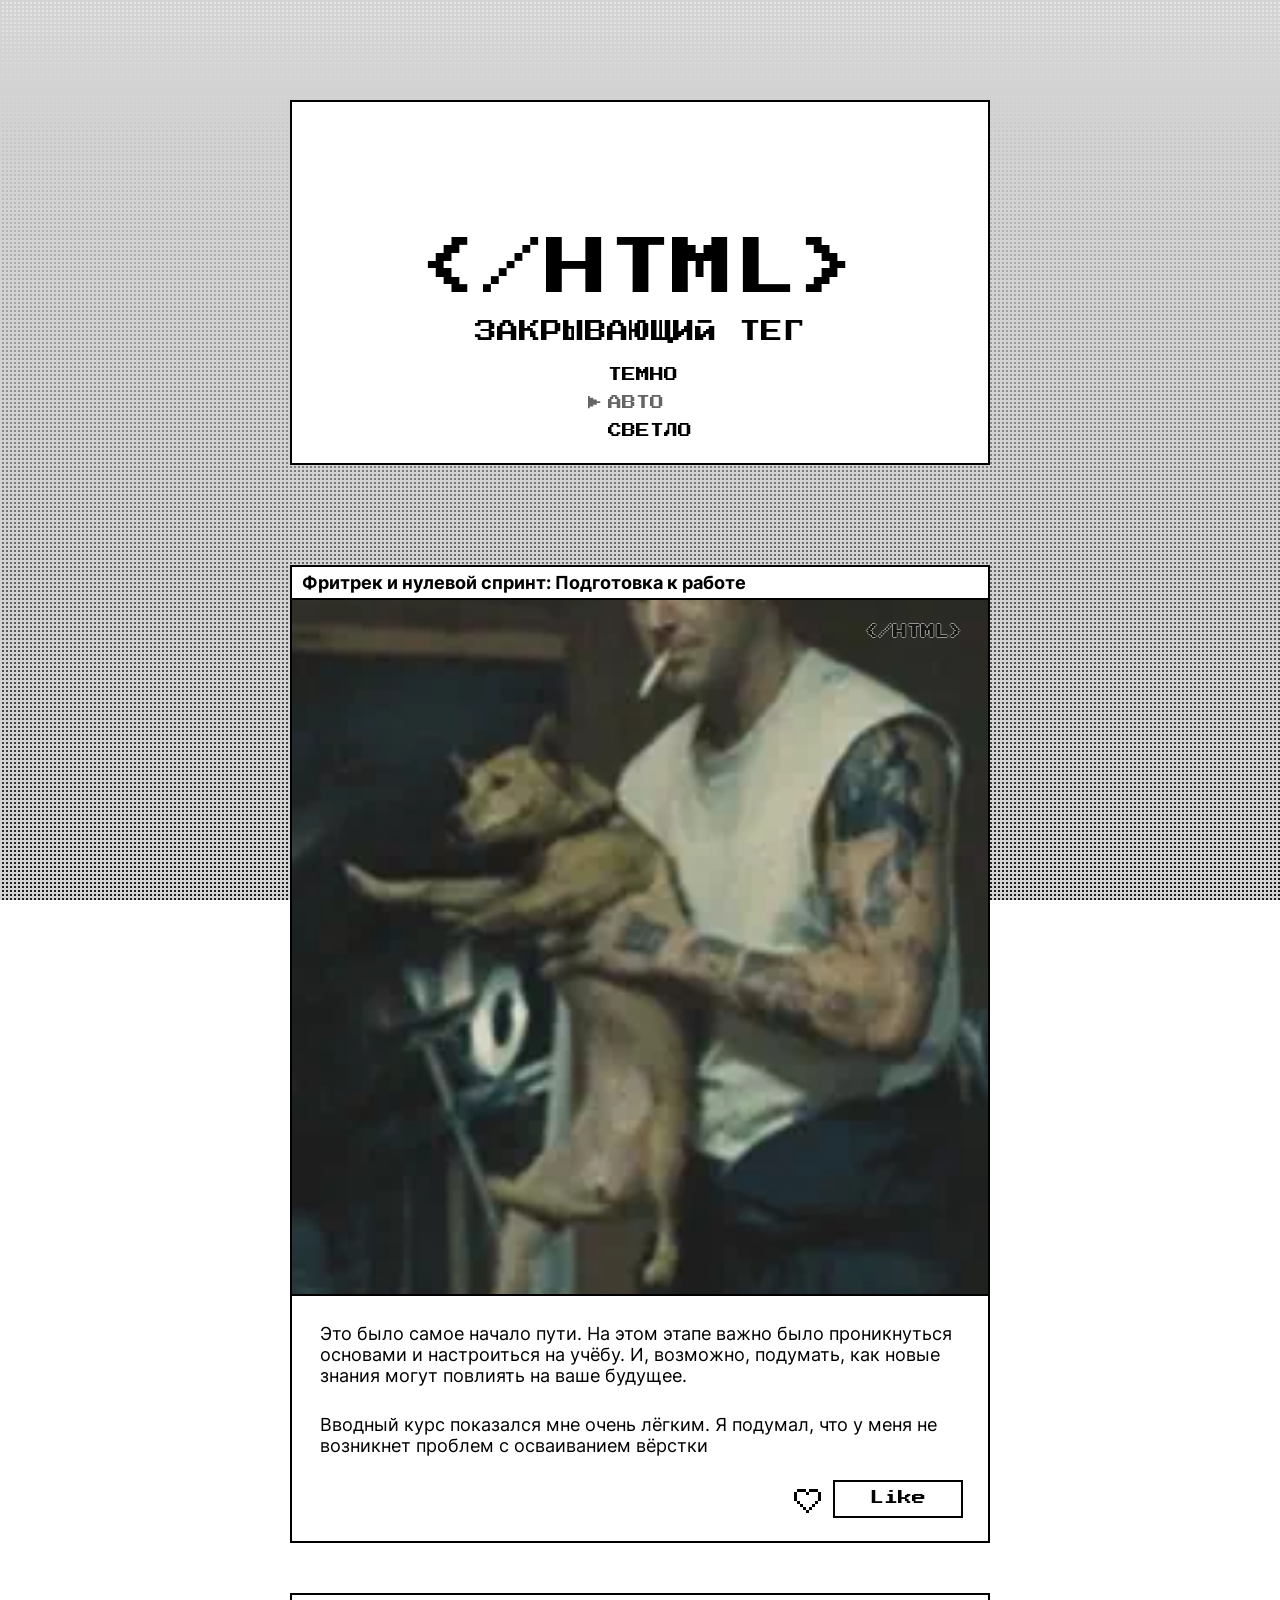
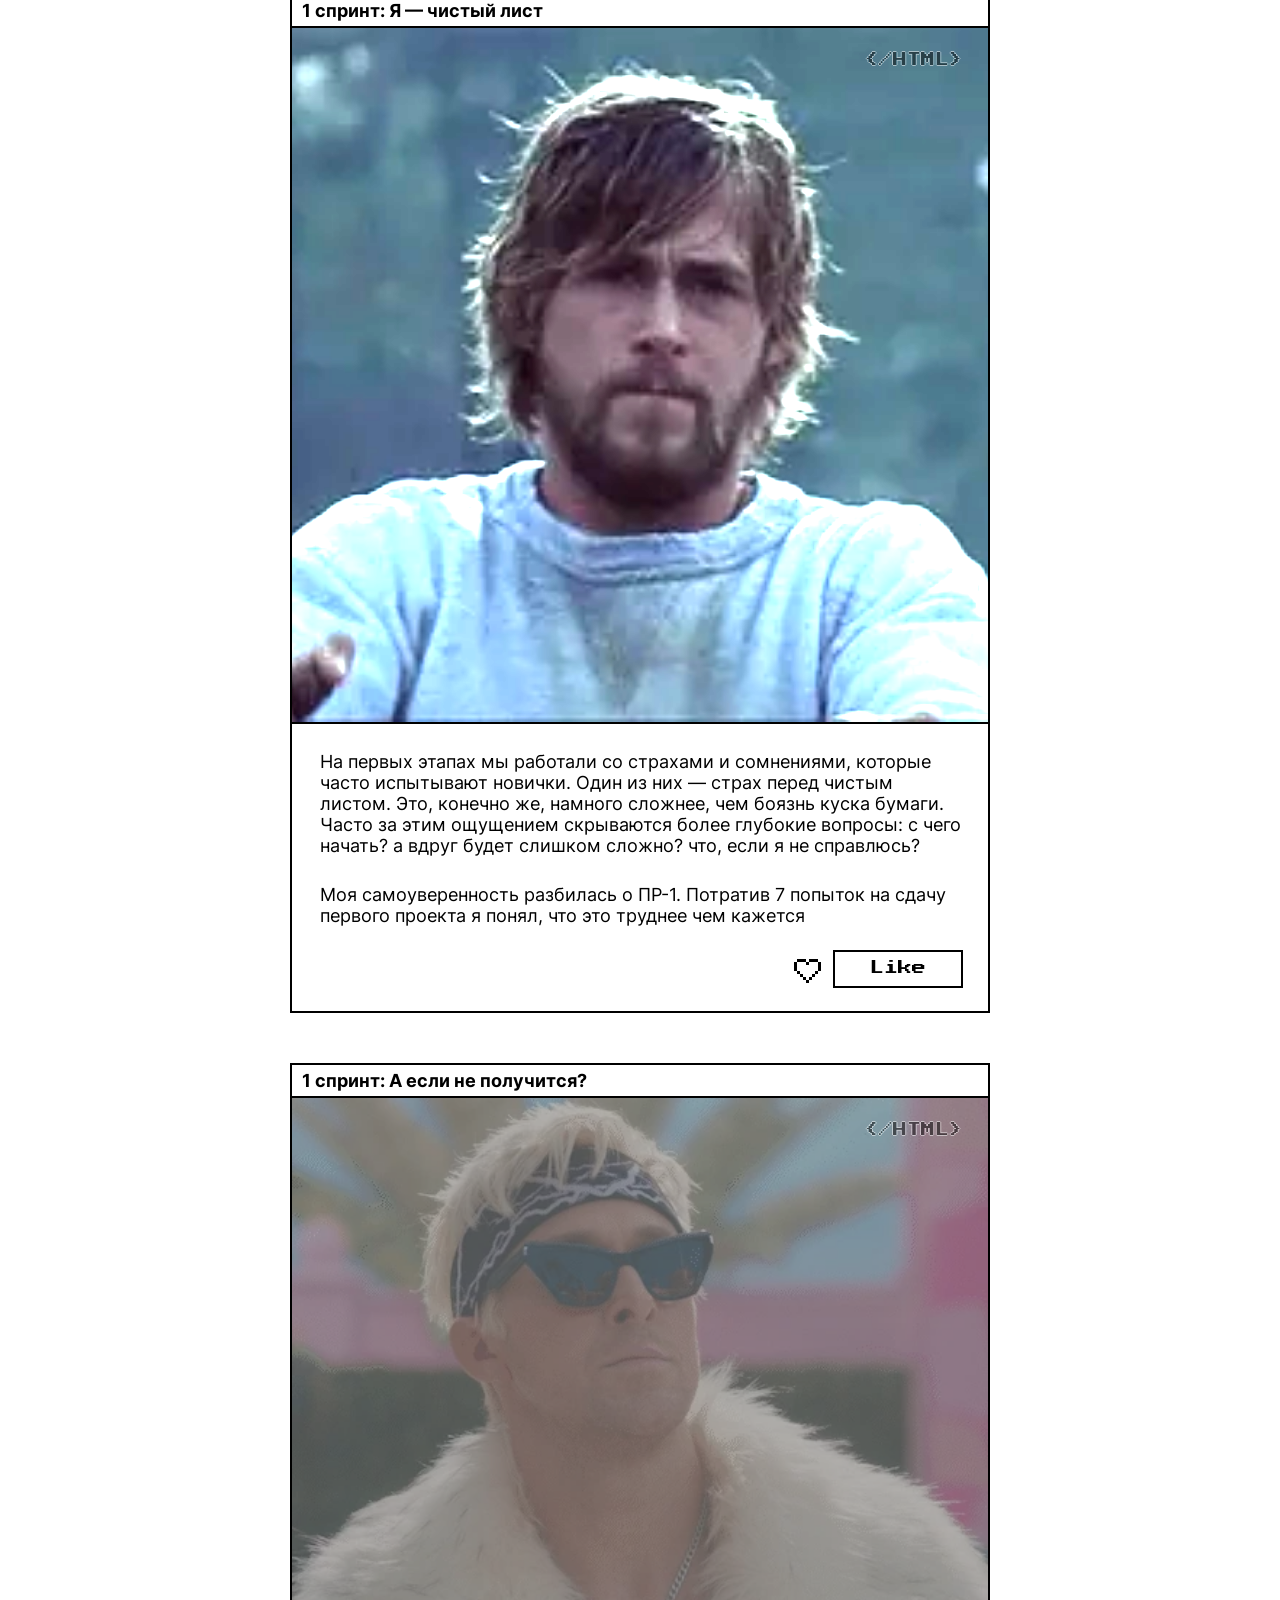
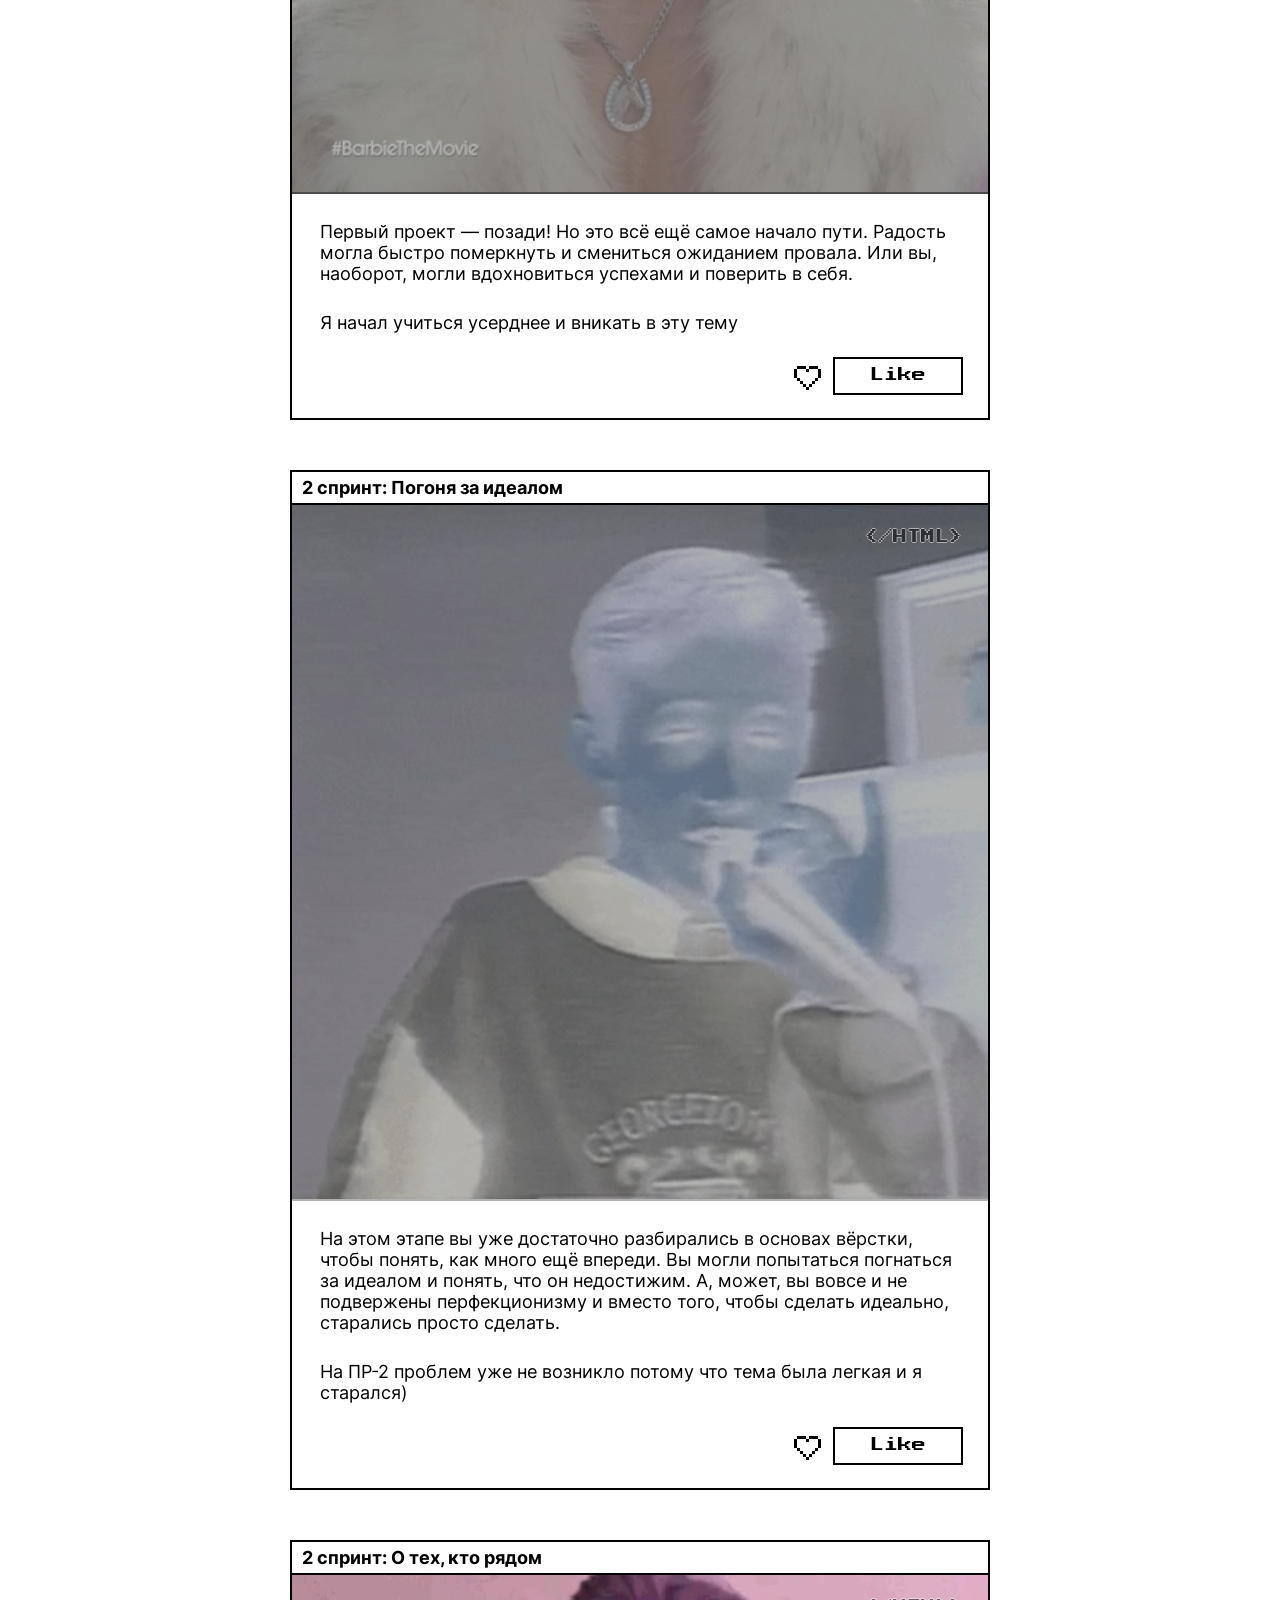
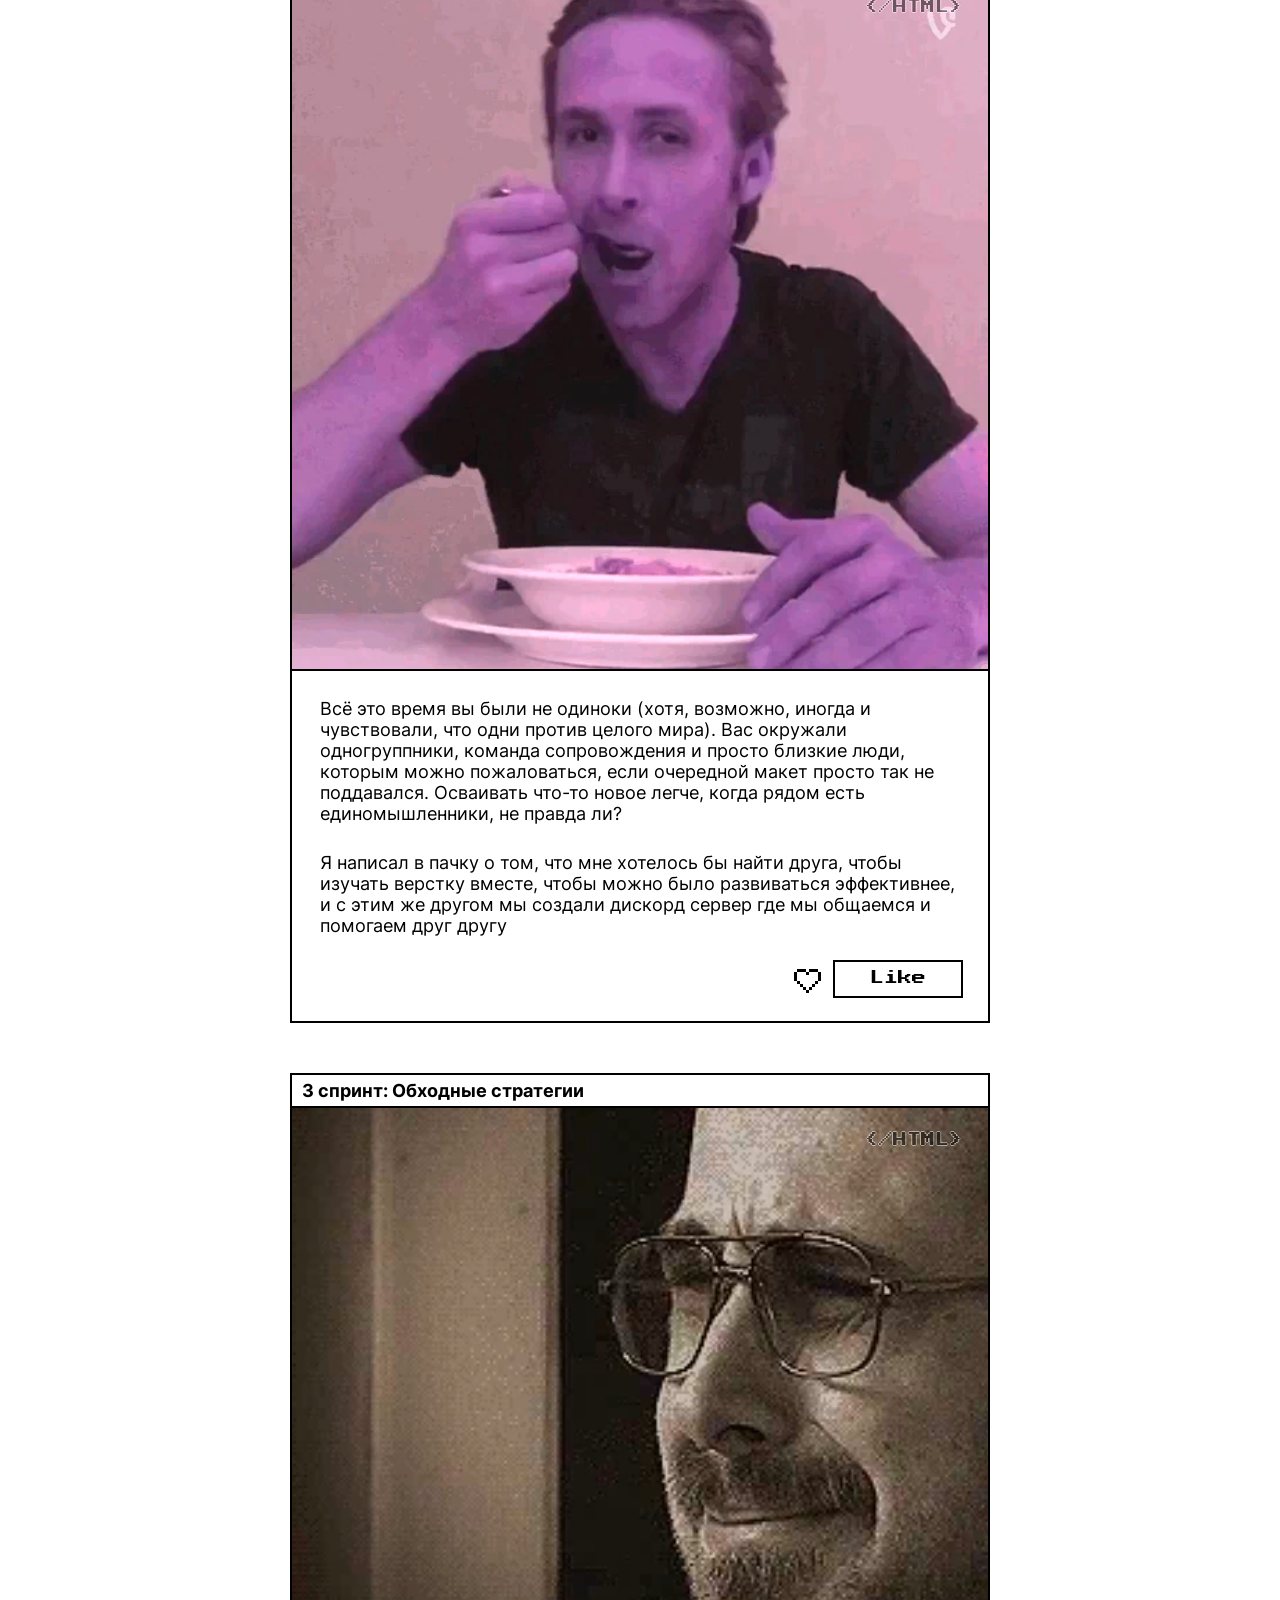
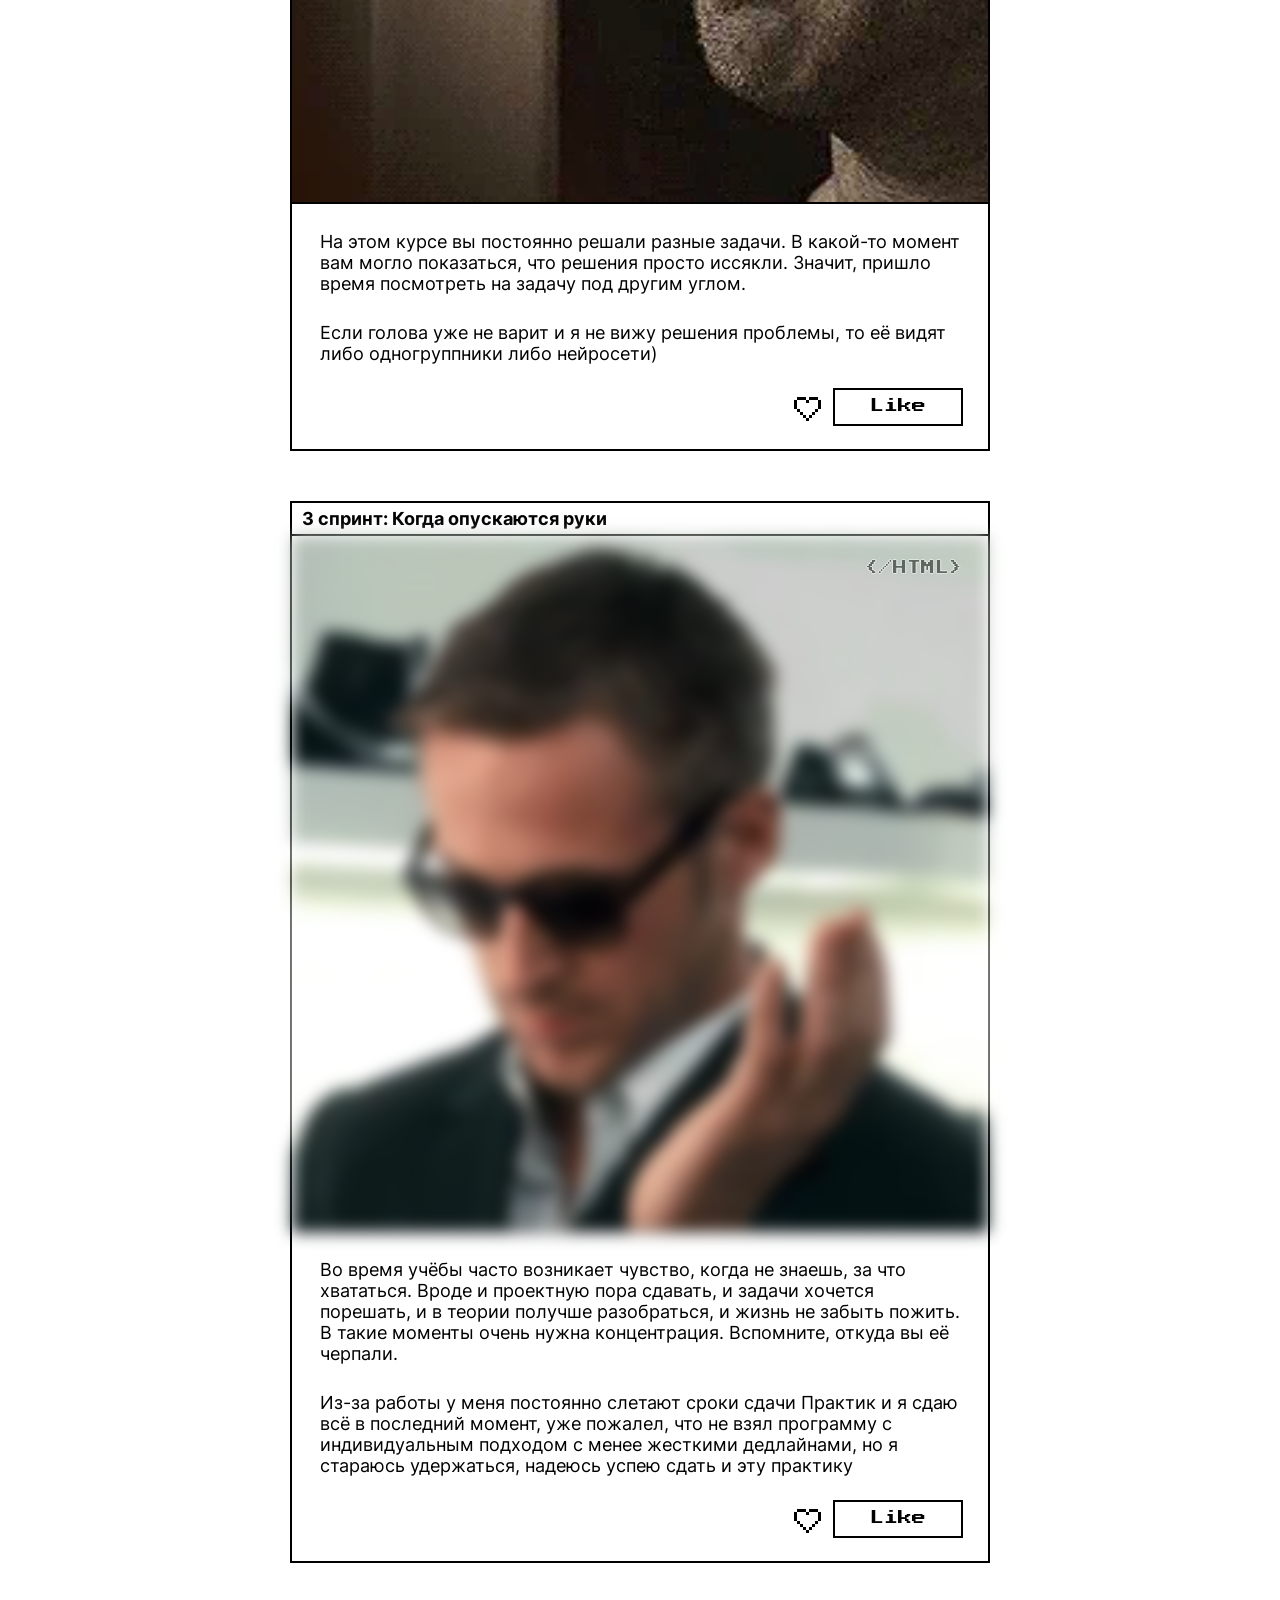
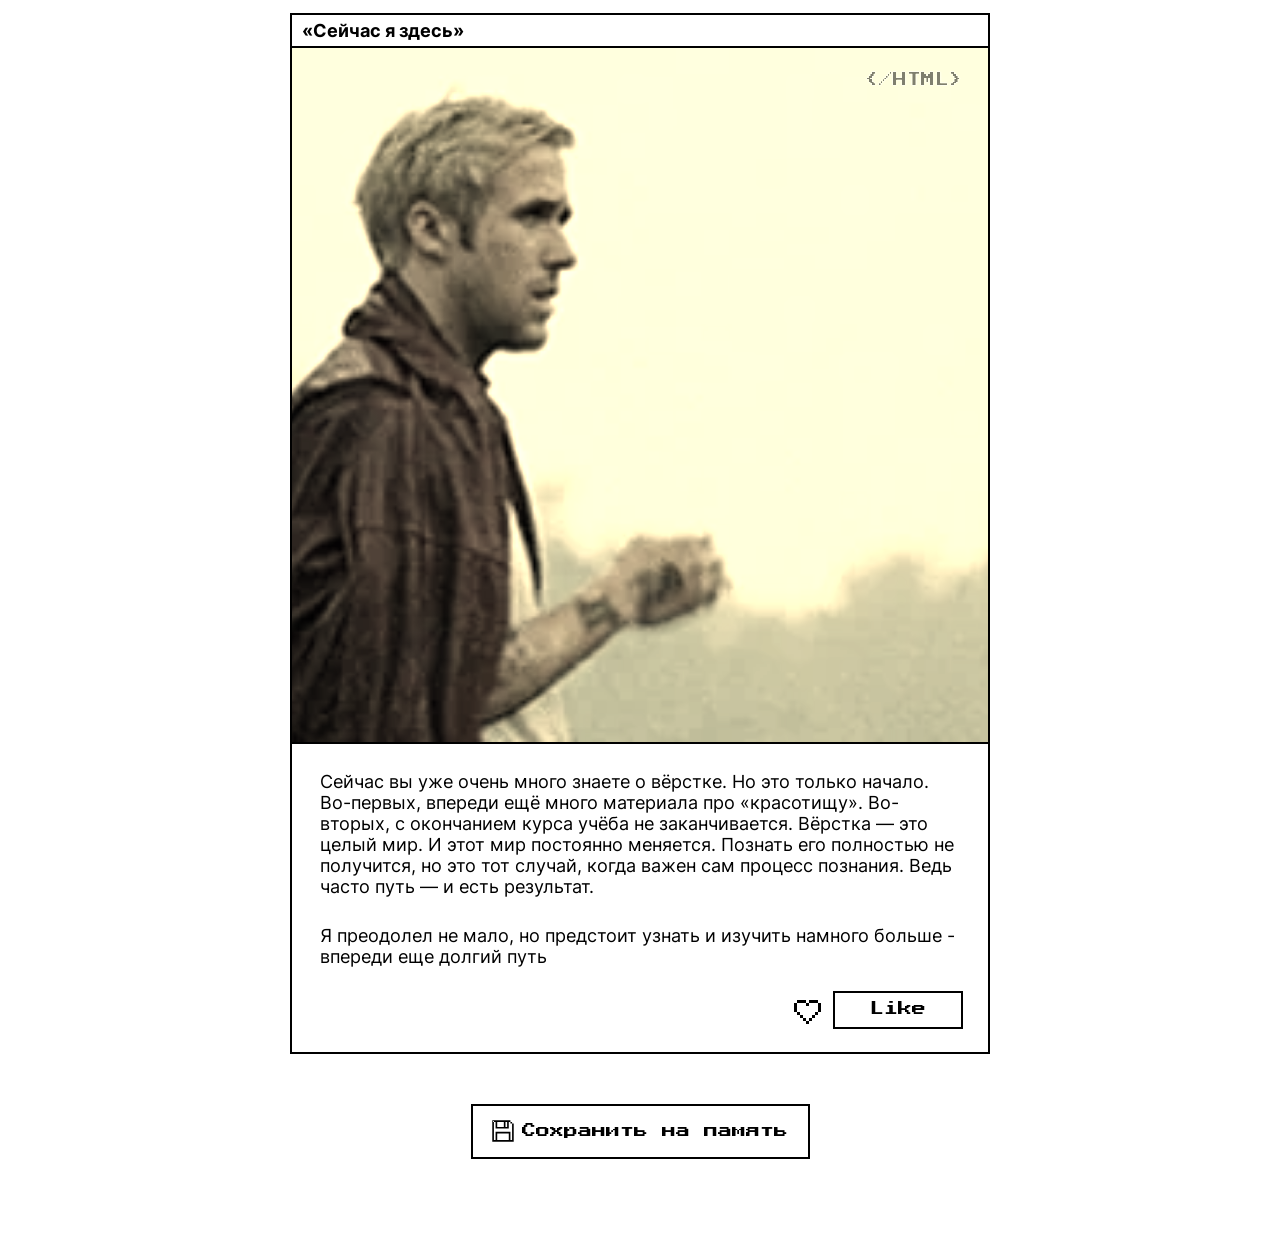
==== commit 353db8f9: "Add files via upload" ====
--- a/index.html
+++ b/index.html
@@ -60,11 +60,12 @@
     <main>
       <article class="card">
         <h3 class="card-title">Фритрек и нулевой спринт: Подготовка к работе</h3>
-        <div class="image-wrapper"><p class="img-label">&lt;/HTML&gt;</p>
-        <img src="./images/200w.webp" class="gif" alt="Райан Гослинг танцует с собачкой)" loading="lazy">
-         </div>
-          <p class=content-text>Это было самое начало пути. На этом этапе важно было проникнуться основами и настроиться на учёбу. И, возможно, подумать, как новые знания могут повлиять на ваше будущее.</p>
-          <p class=content-text>Вводный курс показался мне очень лёгким. Я подумал, что у меня не возникнет проблем с осваиванием вёрстки</p>
+        <div class="image-wrapper">
+          <p class="img-label">&lt;/HTML&gt;</p>
+          <img src="./images/200w.webp" class="gif" alt="Райан Гослинг танцует с собачкой)" loading="lazy">
+        </div>
+        <p class=content-text>Это было самое начало пути. На этом этапе важно было проникнуться основами и настроиться на учёбу. И, возможно, подумать, как новые знания могут повлиять на ваше будущее.</p>
+        <p class=content-text>Вводный курс показался мне очень лёгким. Я подумал, что у меня не возникнет проблем с осваиванием вёрстки</p>
         <div class="buttons">
           <button class="card__icon-button" type="button" aria-label="лайкнуть">
             <svg width="39" height="36" viewBox="0 0 39 36" fill="none" xmlns="http://www.w3.org/2000/svg" class="like-icon">
@@ -87,8 +88,8 @@
           <p class="img-label">&lt;/HTML&gt;</p>
           <img src="./images/giphy_diff.webp" class="gif gif_brightness" alt="Райан Гослинг усердно гребет вёслами" loading="lazy">
         </div>
-          <p class=content-text>На первых этапах мы работали со страхами и сомнениями, которые часто испытывают новички. Один из них — страх перед чистым листом. Это, конечно же, намного сложнее, чем боязнь куска бумаги. Часто за этим ощущением скрываются более глубокие вопросы: с чего начать? а вдруг будет слишком сложно? что, если я не справлюсь?</p>
-          <p class=content-text>Моя самоуверенность разбилась о ПР-1. Потратив 7 попыток на сдачу первого проекта я понял, что это труднее чем кажется</p>
+        <p class=content-text>На первых этапах мы работали со страхами и сомнениями, которые часто испытывают новички. Один из них — страх перед чистым листом. Это, конечно же, намного сложнее, чем боязнь куска бумаги. Часто за этим ощущением скрываются более глубокие вопросы: с чего начать? а вдруг будет слишком сложно? что, если я не справлюсь?</p>
+        <p class=content-text>Моя самоуверенность разбилась о ПР-1. Потратив 7 попыток на сдачу первого проекта я понял, что это труднее чем кажется</p>
         <div class="buttons">
           <button class="card__icon-button" type="button" aria-label="лайкнуть">
             <svg width="39" height="36" viewBox="0 0 39 36" fill="none" xmlns="http://www.w3.org/2000/svg" class="like-icon">
@@ -111,8 +112,8 @@
           <p class="img-label">&lt;/HTML&gt;</p>
           <img src="./images/giphy.webp" class="gif gif_contrast" alt="Райан Гослинг уверенно надевает очки поверх других очков" loading="lazy">
         </div>
-          <p class=content-text>Первый проект — позади! Но это всё ещё самое начало пути. Радость могла быстро померкнуть и смениться ожиданием провала. Или вы, наоборот, могли вдохновиться успехами и поверить в себя.</p>
-          <p class=content-text>Я начал учиться усерднее и вникать в эту тему</p>
+        <p class=content-text>Первый проект — позади! Но это всё ещё самое начало пути. Радость могла быстро померкнуть и смениться ожиданием провала. Или вы, наоборот, могли вдохновиться успехами и поверить в себя.</p>
+        <p class=content-text>Я начал учиться усерднее и вникать в эту тему</p>
         <div class="buttons">
           <button class="card__icon-button" type="button" aria-label="лайкнуть">
             <svg width="39" height="36" viewBox="0 0 39 36" fill="none" xmlns="http://www.w3.org/2000/svg" class="like-icon">
@@ -135,8 +136,8 @@
           <p class="img-label">&lt;/HTML&gt;</p>
           <img src="./images/giphy_young.webp" class="gif gif_opacity gif_invert" alt="молодой Райан Гослинг с улыбкой поет в микрофон" loading="lazy">
         </div>
-          <p class=content-text>На этом этапе вы уже достаточно разбирались в основах вёрстки, чтобы понять, как много ещё впереди. Вы могли попытаться погнаться за идеалом и понять, что он недостижим. А, может, вы вовсе и не подвержены перфекционизму и вместо того, чтобы сделать идеально, старались просто сделать.</p>
-          <p class=content-text>На ПР-2 проблем уже не возникло потому что тема была легкая и я старался)</p>
+        <p class=content-text>На этом этапе вы уже достаточно разбирались в основах вёрстки, чтобы понять, как много ещё впереди. Вы могли попытаться погнаться за идеалом и понять, что он недостижим. А, может, вы вовсе и не подвержены перфекционизму и вместо того, чтобы сделать идеально, старались просто сделать.</p>
+        <p class=content-text>На ПР-2 проблем уже не возникло потому что тема была легкая и я старался)</p>
         <div class="buttons">
           <button class="card__icon-button" type="button" aria-label="лайкнуть">
             <svg width="39" height="36" viewBox="0 0 39 36" fill="none" xmlns="http://www.w3.org/2000/svg" class="like-icon">
@@ -159,8 +160,8 @@
           <p class="img-label">&lt;/HTML&gt;</p>
           <img src="./images/giphy_eating.webp" class="gif gif_hue-rotate gif_brightness" alt="Райан Гослинг кушает хлопья, приятного ему аппетита" loading="lazy">
         </div>
-          <p class=content-text>Всё это время вы были не одиноки (хотя, возможно, иногда и чувствовали, что одни против целого мира). Вас окружали одногруппники, команда сопровождения и просто близкие люди, которым можно пожаловаться, если очередной макет просто так не поддавался. Осваивать что-то новое легче, когда рядом есть единомышленники, не правда ли?</p>
-          <p class=content-text>Я написал в пачку о том, что мне хотелось бы найти друга, чтобы изучать верстку вместе, чтобы можно было развиваться эффективнее, и с этим же другом мы создали дискорд сервер где мы общаемся и помогаем друг другу</p>
+        <p class=content-text>Всё это время вы были не одиноки (хотя, возможно, иногда и чувствовали, что одни против целого мира). Вас окружали одногруппники, команда сопровождения и просто близкие люди, которым можно пожаловаться, если очередной макет просто так не поддавался. Осваивать что-то новое легче, когда рядом есть единомышленники, не правда ли?</p>
+        <p class=content-text>Я написал в пачку о том, что мне хотелось бы найти друга, чтобы изучать верстку вместе, чтобы можно было развиваться эффективнее, и с этим же другом мы создали дискорд сервер где мы общаемся и помогаем друг другу</p>
         <div class="buttons">
           <button class="card__icon-button" type="button" aria-label="лайкнуть">
             <svg width="39" height="36" viewBox="0 0 39 36" fill="none" xmlns="http://www.w3.org/2000/svg" class="like-icon">
@@ -183,8 +184,8 @@
           <p class="img-label">&lt;/HTML&gt;</p>
           <img src="./images/giphy_sad.webp" class="gif gif_saturate gif_grayscale" alt="Райан Гослинг расстраивается(" loading="lazy">
         </div>
-          <p class=content-text>На этом курсе вы постоянно решали разные задачи. В какой-то момент вам могло показаться, что решения просто иссякли. Значит, пришло время посмотреть на задачу под другим углом.</p>
-          <p class=content-text>Если голова уже не варит и я не вижу решения проблемы, то её видят либо одногруппники либо нейросети)</p>
+        <p class=content-text>На этом курсе вы постоянно решали разные задачи. В какой-то момент вам могло показаться, что решения просто иссякли. Значит, пришло время посмотреть на задачу под другим углом.</p>
+        <p class=content-text>Если голова уже не варит и я не вижу решения проблемы, то её видят либо одногруппники либо нейросети)</p>
         <div class="buttons">
           <button class="card__icon-button" type="button" aria-label="лайкнуть">
             <svg width="39" height="36" viewBox="0 0 39 36" fill="none" xmlns="http://www.w3.org/2000/svg" class="like-icon">
@@ -207,8 +208,8 @@
           <p class="img-label">&lt;/HTML&gt;</p>
           <img src="./images/giphy_aaaa.webp" class="gif gif_blur" alt="Райан Гослинг недоумевает и не понмает что ему делать" loading="lazy">
         </div>
-          <p class=content-text>Во время учёбы часто возникает чувство, когда не знаешь, за что хвататься. Вроде и проектную пора сдавать, и задачи хочется порешать, и в теории получше разобраться, и жизнь не забыть пожить. В такие моменты очень нужна концентрация. Вспомните, откуда вы её черпали.</p>
-          <p class=content-text>Из-за работы у меня постоянно слетают сроки сдачи Практик и я сдаю всё в последний момент, уже пожалел, что не взял программу с индивидуальным подходом с менее жесткими дедлайнами, но я стараюсь удержаться, надеюсь успею сдать и эту практику</p>
+        <p class=content-text>Во время учёбы часто возникает чувство, когда не знаешь, за что хвататься. Вроде и проектную пора сдавать, и задачи хочется порешать, и в теории получше разобраться, и жизнь не забыть пожить. В такие моменты очень нужна концентрация. Вспомните, откуда вы её черпали.</p>
+        <p class=content-text>Из-за работы у меня постоянно слетают сроки сдачи Практик и я сдаю всё в последний момент, уже пожалел, что не взял программу с индивидуальным подходом с менее жесткими дедлайнами, но я стараюсь удержаться, надеюсь успею сдать и эту практику</p>
         <div class="buttons">
           <button class="card__icon-button" type="button" aria-label="лайкнуть">
             <svg width="39" height="36" viewBox="0 0 39 36" fill="none" xmlns="http://www.w3.org/2000/svg" class="like-icon">
@@ -231,8 +232,8 @@
           <p class="img-label">&lt;/HTML&gt;</p>
           <img src="./images/smoking.webp" class="gif gif_sepia gif_contrast" alt="Райан Гослинг задумчиво курит" loading="lazy">
         </div>
-          <p class=content-text>Сейчас вы уже очень много знаете о вёрстке. Но это только начало. Во-первых, впереди ещё много материала про «красотищу». Во-вторых, с окончанием курса учёба не заканчивается. Вёрстка — это целый мир. И этот мир постоянно меняется. Познать его полностью не получится, но это тот случай, когда важен сам процесс познания. Ведь часто путь — и есть результат.</p>
-          <p class=content-text>Я преодолел не мало, но предстоит узнать и изучить намного больше - впереди еще долгий путь</p>
+        <p class=content-text>Сейчас вы уже очень много знаете о вёрстке. Но это только начало. Во-первых, впереди ещё много материала про «красотищу». Во-вторых, с окончанием курса учёба не заканчивается. Вёрстка — это целый мир. И этот мир постоянно меняется. Познать его полностью не получится, но это тот случай, когда важен сам процесс познания. Ведь часто путь — и есть результат.</p>
+        <p class=content-text>Я преодолел не мало, но предстоит узнать и изучить намного больше - впереди еще долгий путь</p>
         <div class="buttons">
           <button class="card__icon-button" type="button" aria-label="лайкнуть">
             <svg width="39" height="36" viewBox="0 0 39 36" fill="none" xmlns="http://www.w3.org/2000/svg" class="like-icon">
@@ -263,7 +264,7 @@
         Сохранить на память</span>
       </button>
       <dialog id="save-button-dialog-id" class="save-button-dialog">
-        <svg width="39" height="39" fill="currentColor" class="disket">
+        <svg width="39" height="39" fill="currentColor" class="disket floppy">
           <use href="./svg/floppy.svg#floppy"></use>
         </svg>
         <h2 class="dialog__text">Вставьте дискету, чтобы продолжить</h2>
--- a/styles/style.css
+++ b/styles/style.css
@@ -283,6 +283,10 @@
   box-shadow: 2px 2px 0 currentColor;
 }
 
+.floppy {
+  inline-size: 39px;
+}
+
 @media (width <= 375px) {
   .header {
     padding-block-start: 120px;
@@ -301,6 +305,11 @@
     height: 28px;
     margin-inline-end: 0;
   }
+
+  .floppy {
+    width: 39px;
+    height: 39px;
+  }
 }
 
 .sparks {
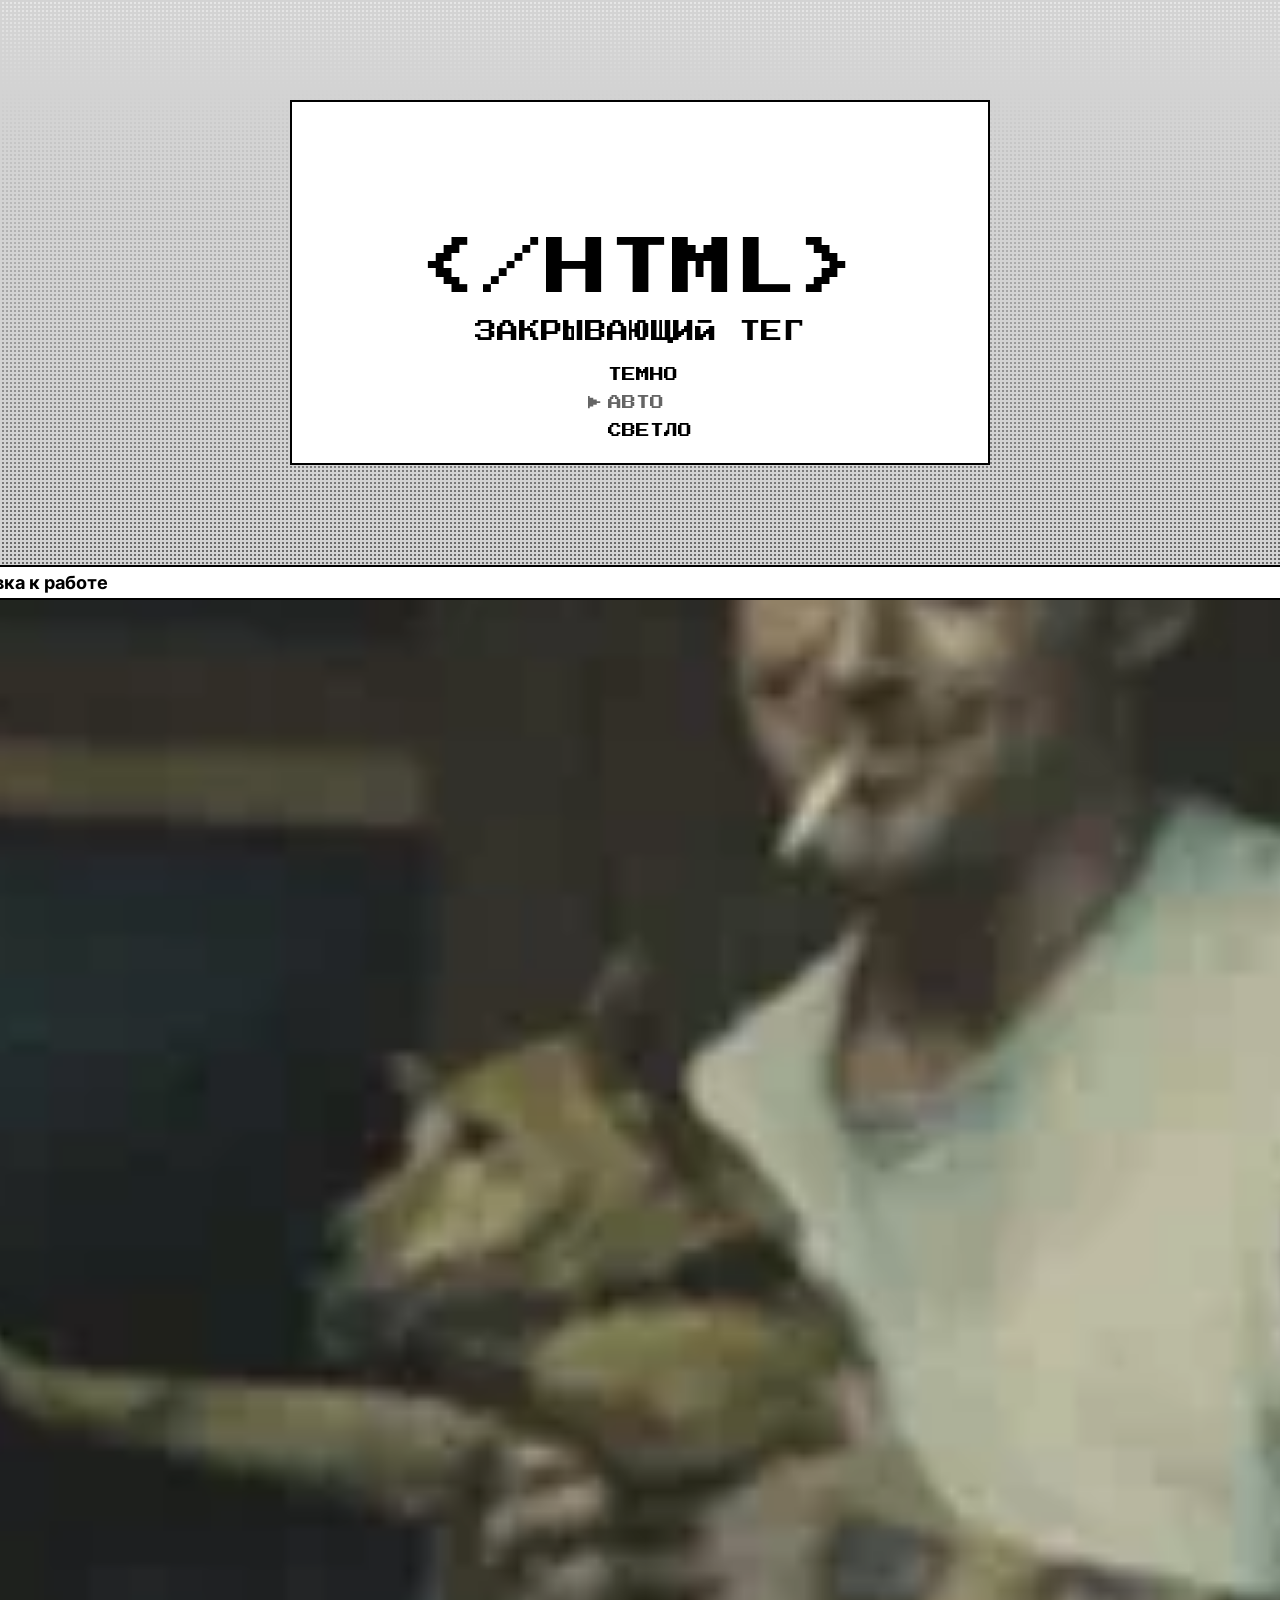
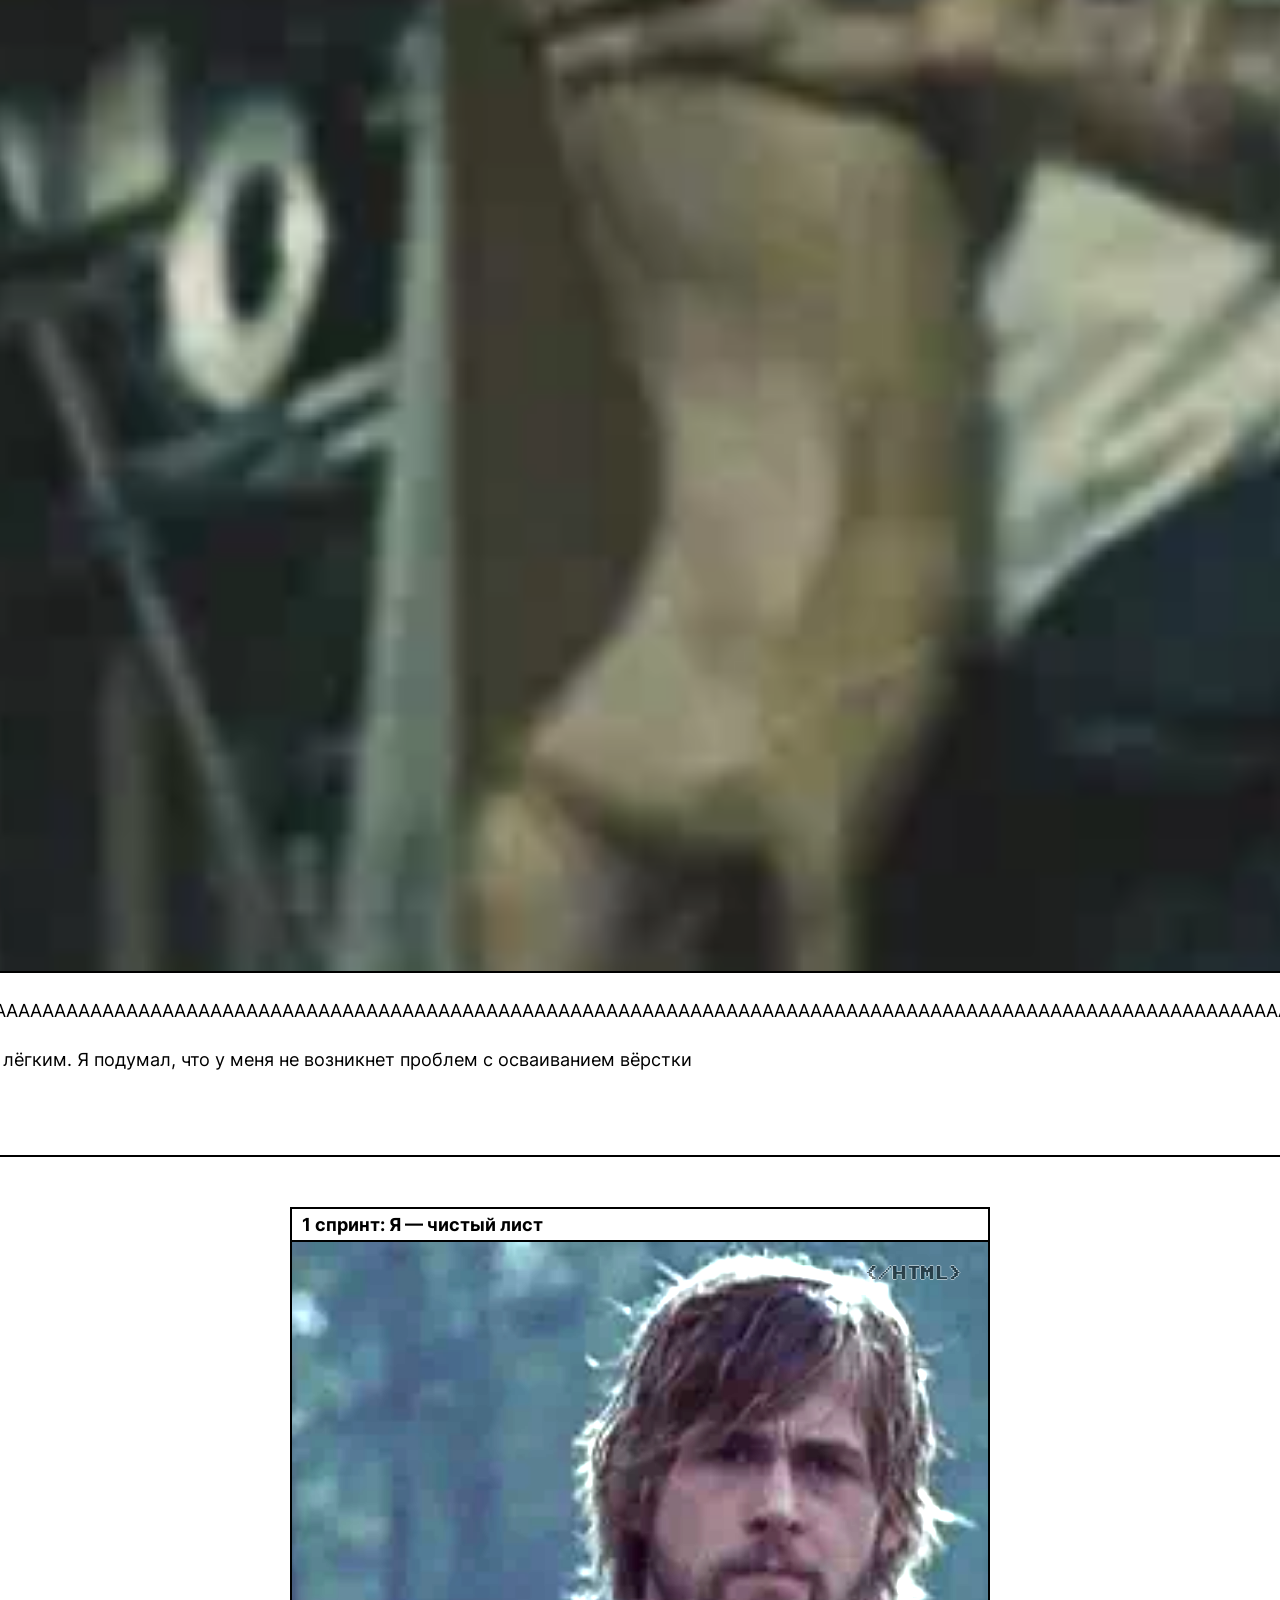
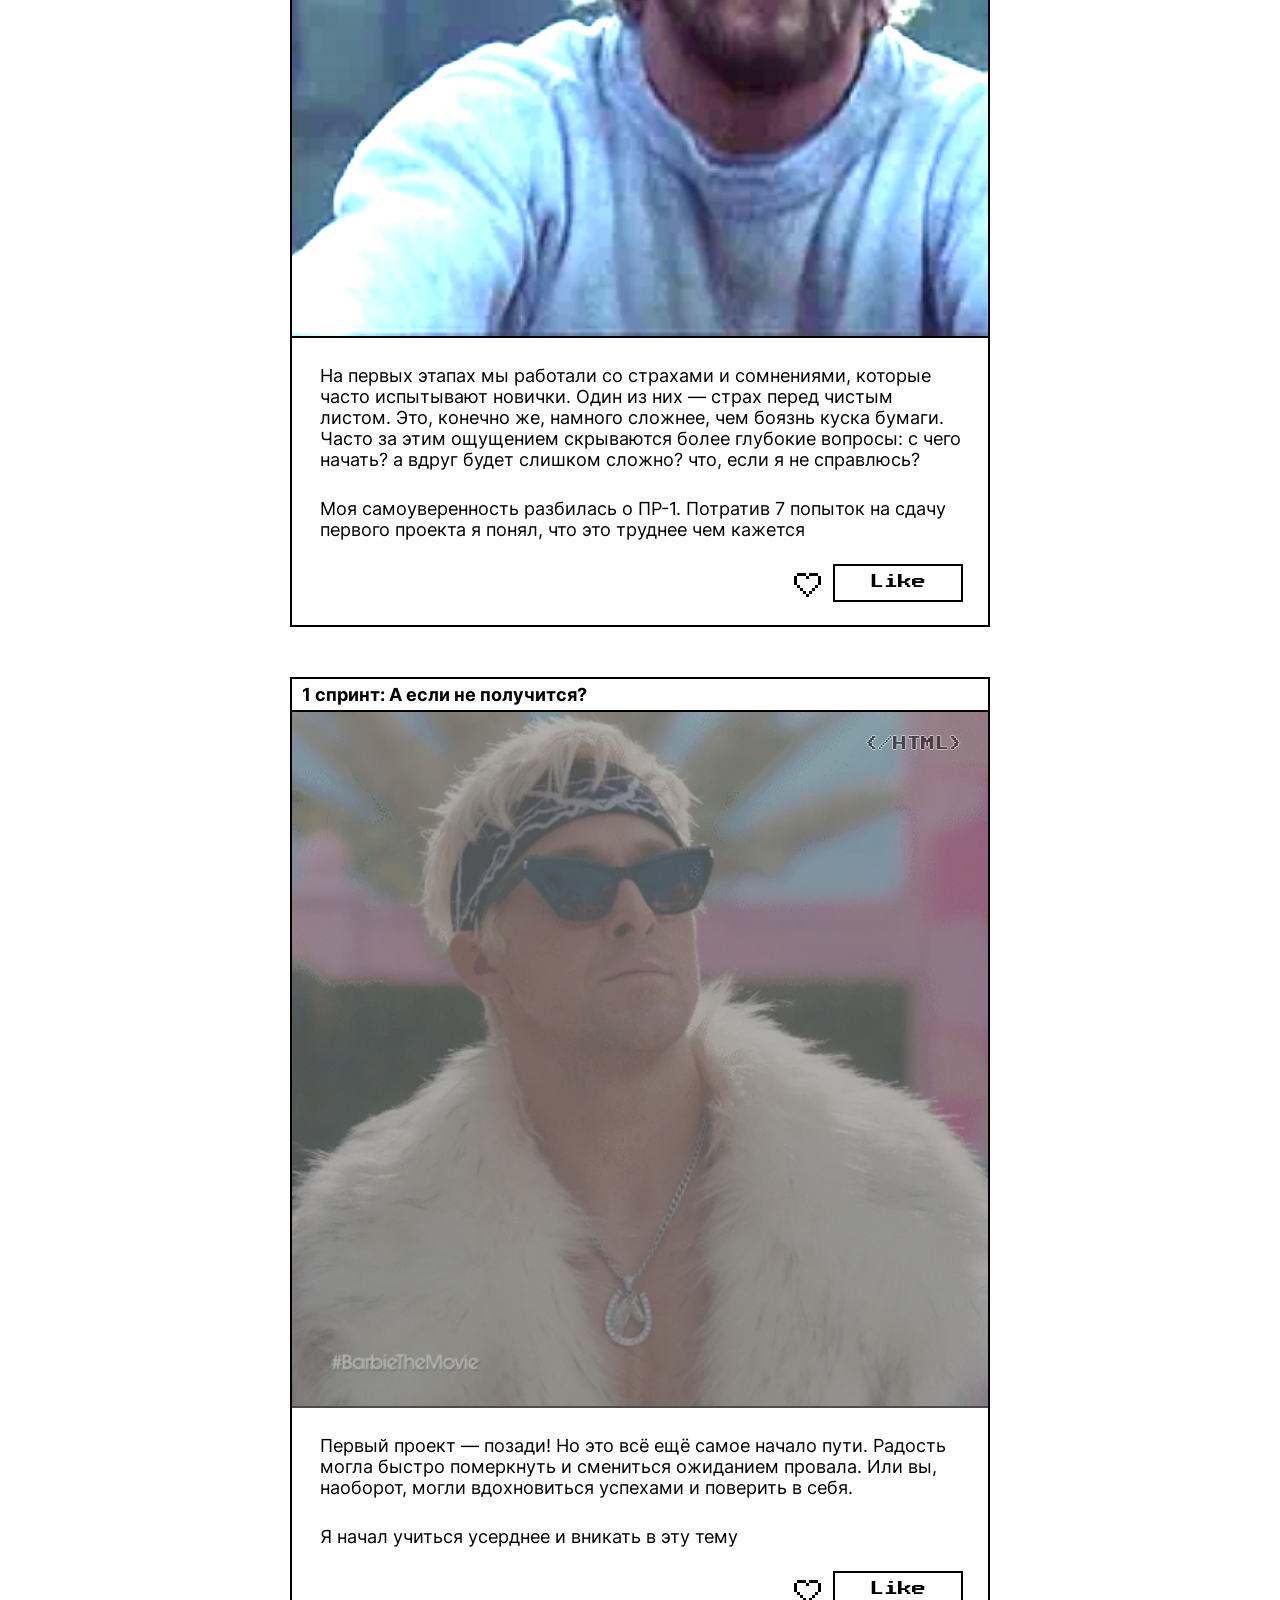
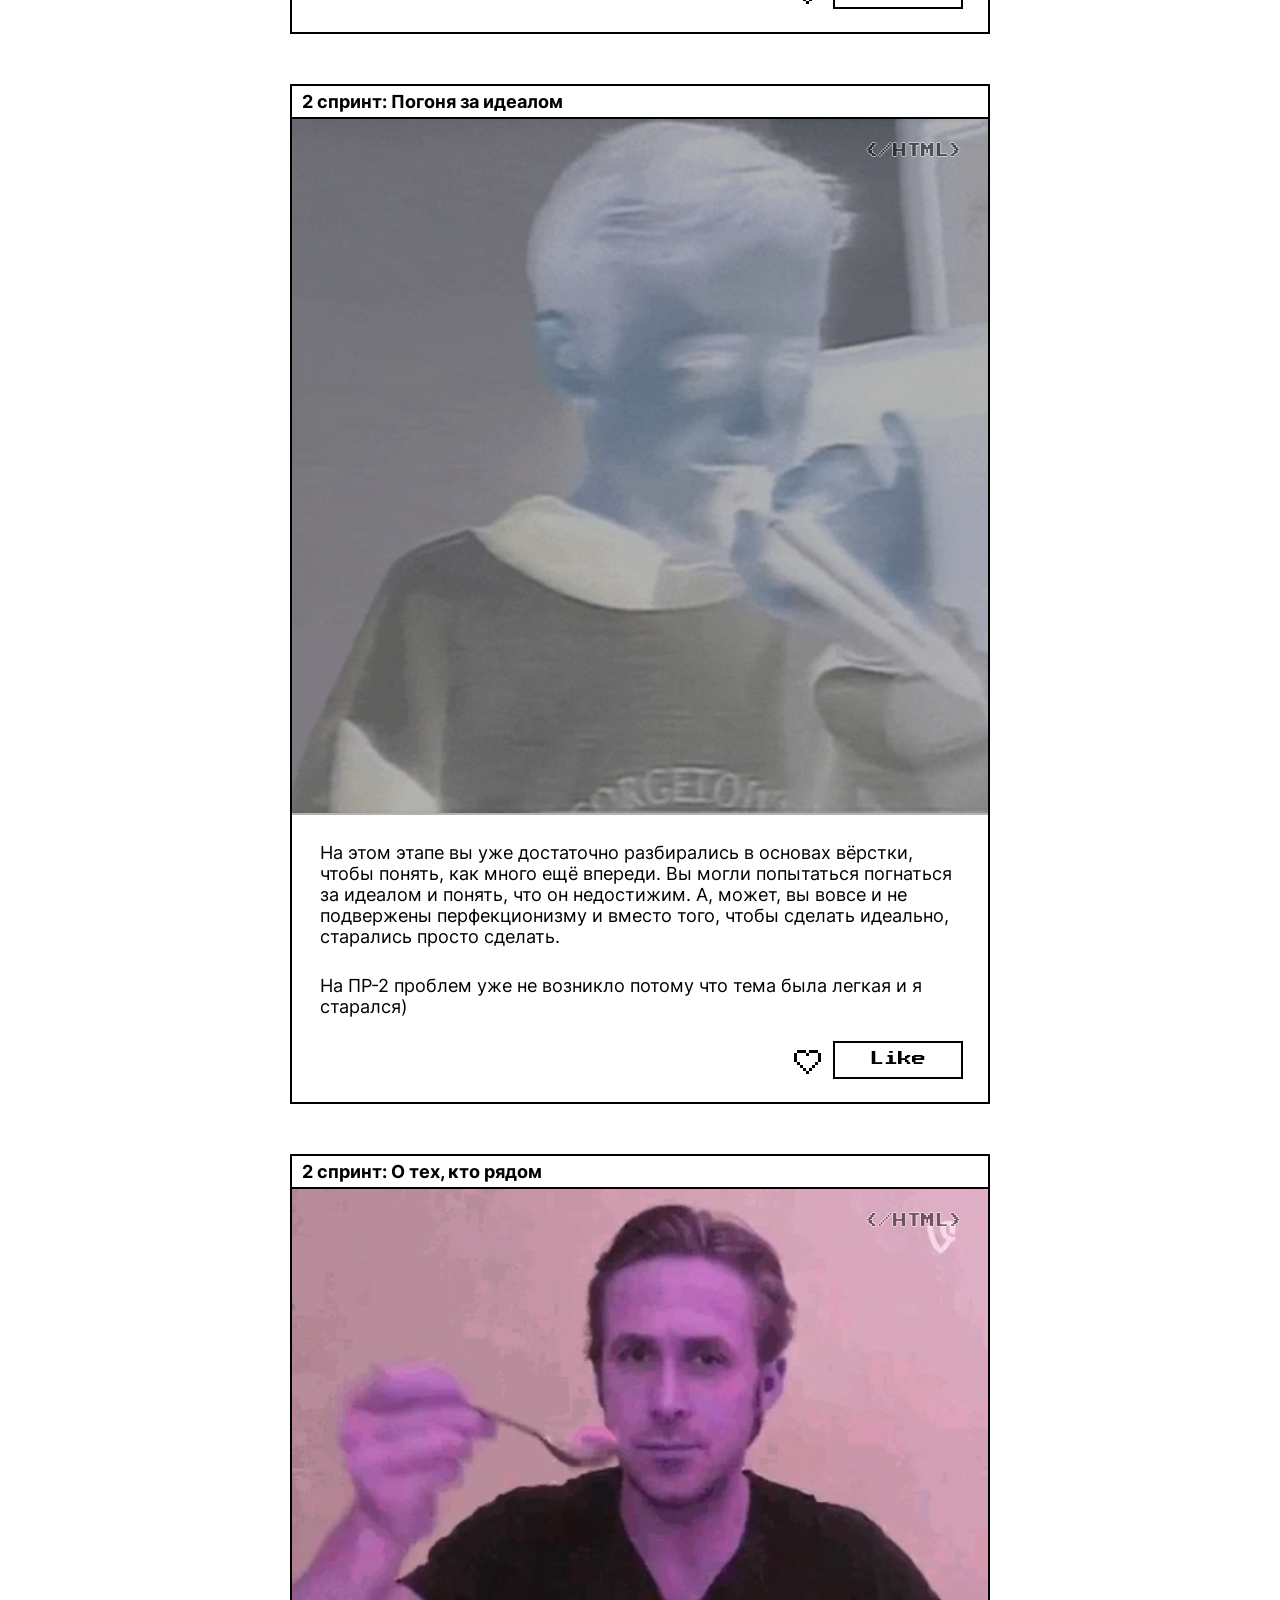
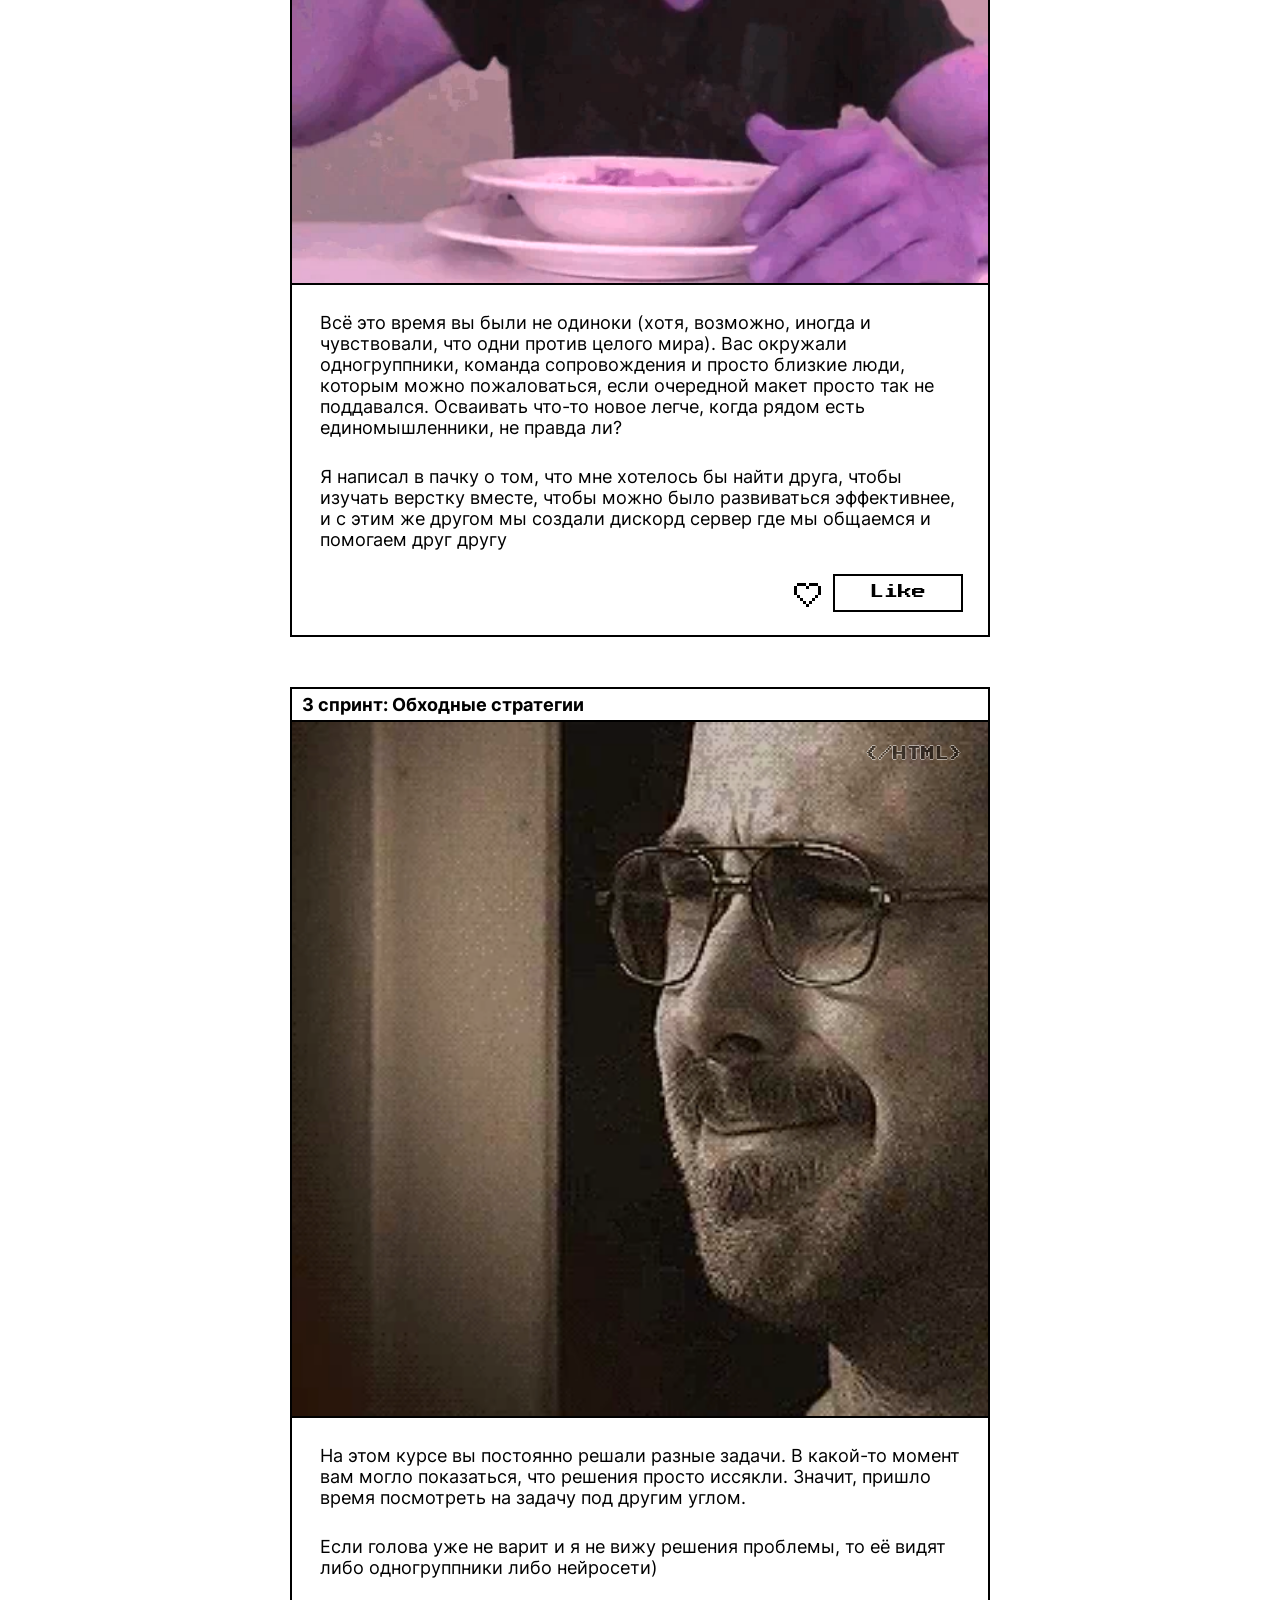
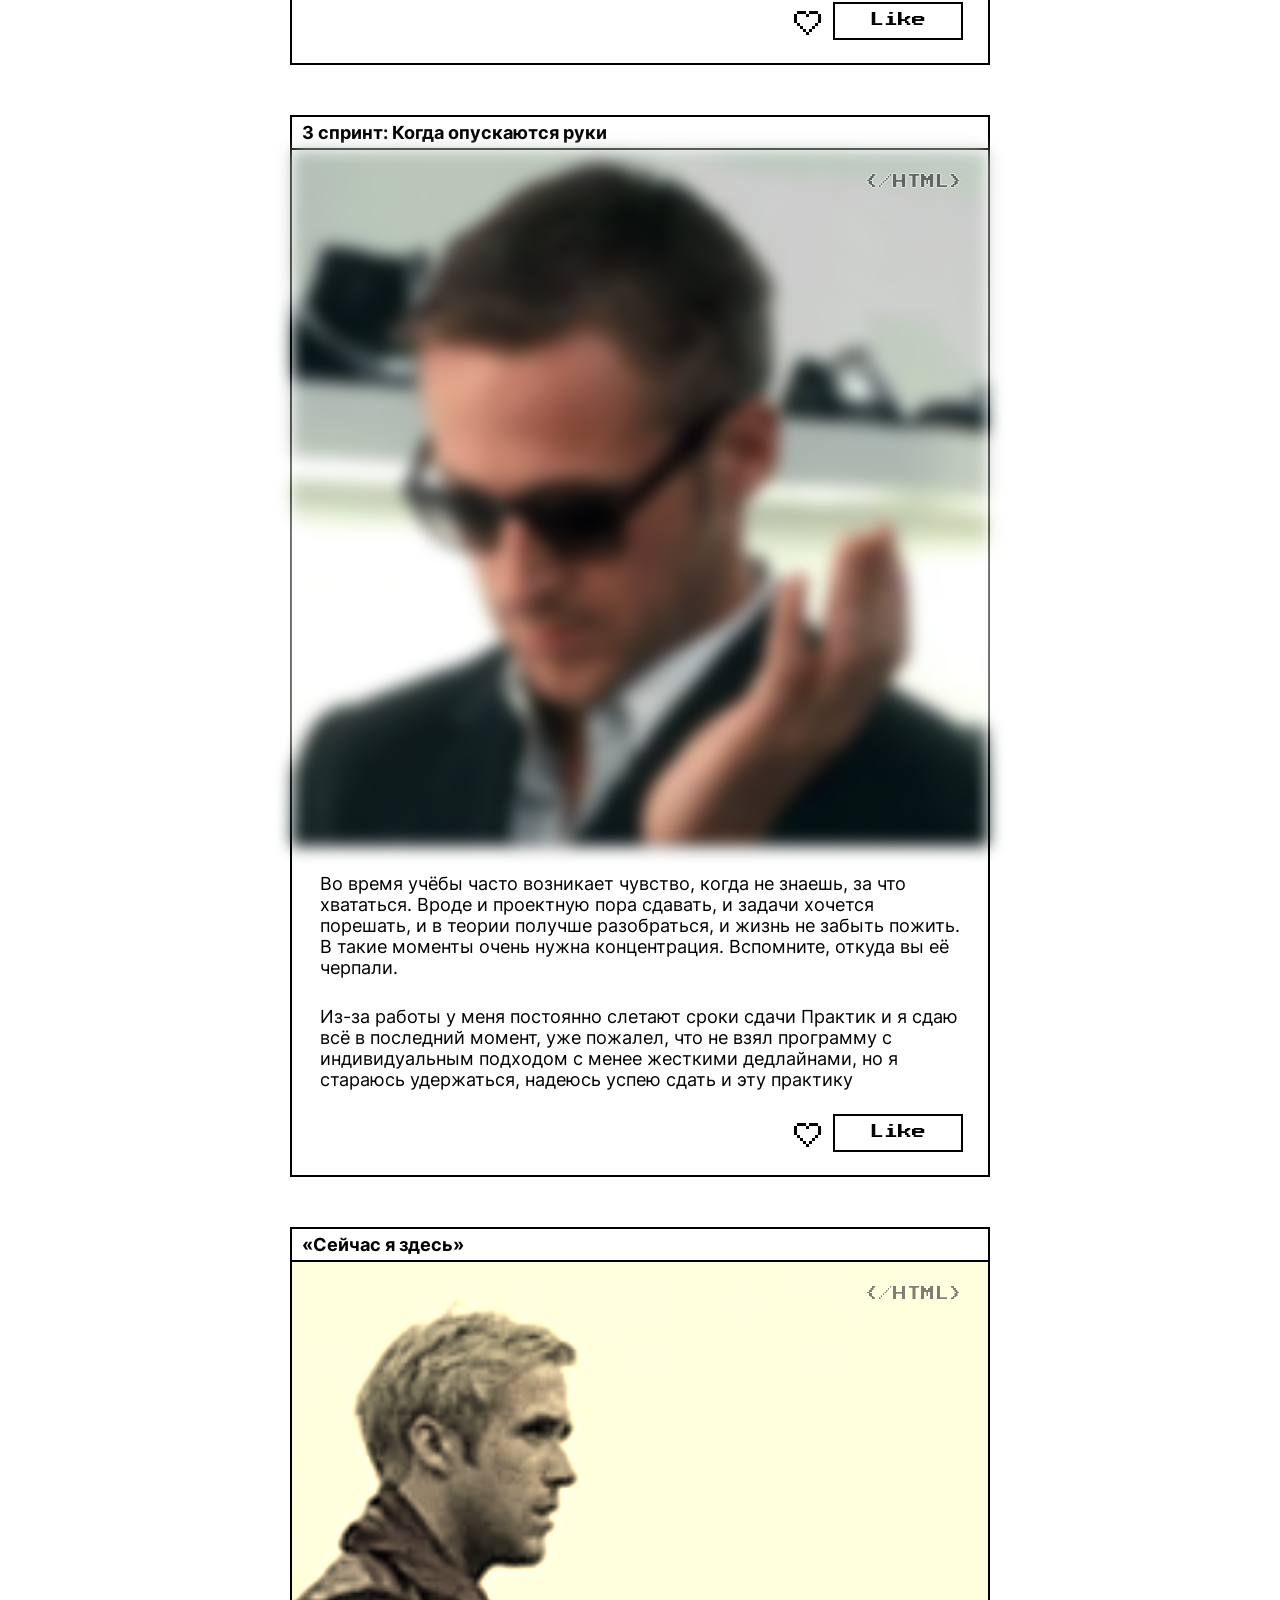
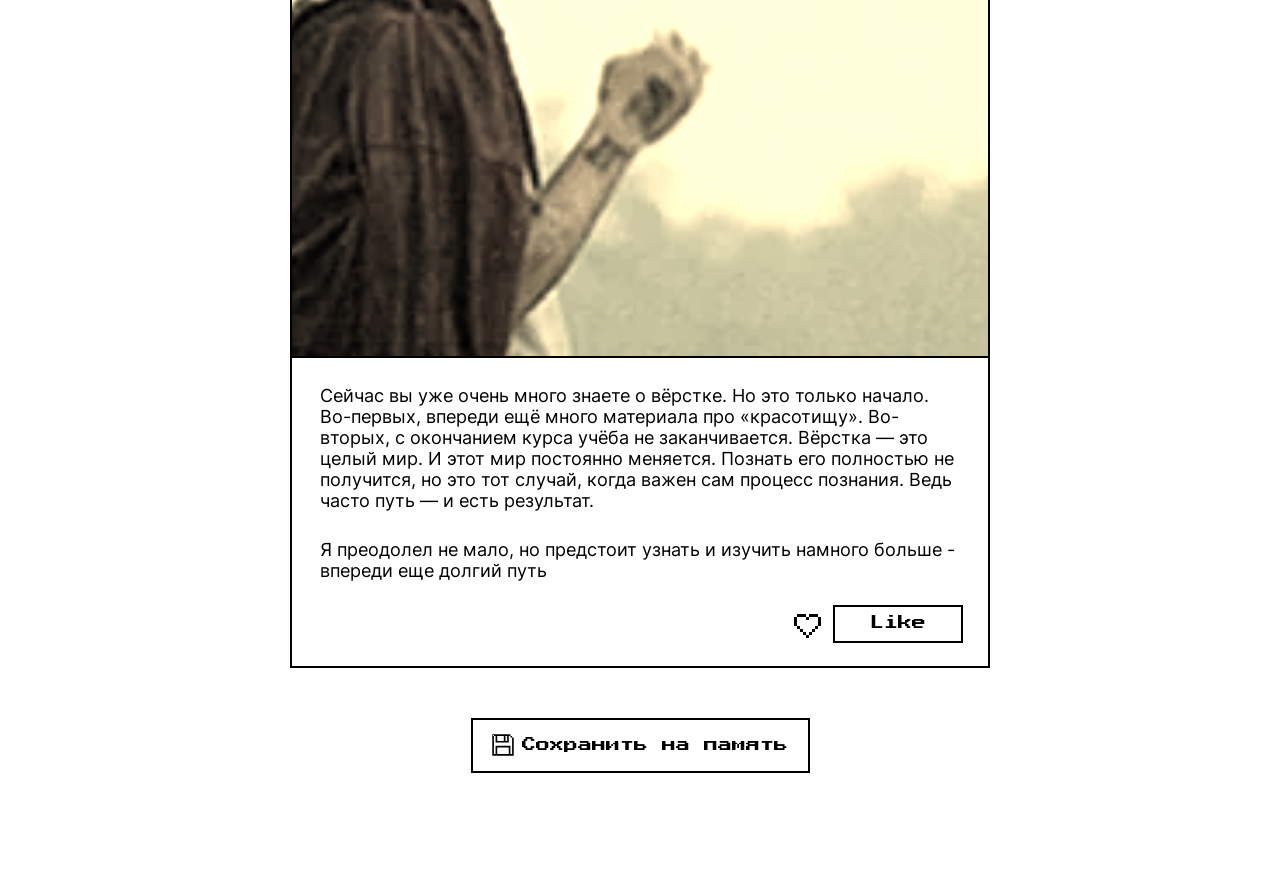
==== commit baff246f: "wtf" ====
--- a/index.html
+++ b/index.html
@@ -64,7 +64,7 @@
           <p class="img-label">&lt;/HTML&gt;</p>
           <img src="./images/200w.webp" class="gif" alt="Райан Гослинг танцует с собачкой)" loading="lazy">
         </div>
-        <p class=content-text>Это было самое начало пути. На этом этапе важно было проникнуться основами и настроиться на учёбу. И, возможно, подумать, как новые знания могут повлиять на ваше будущее.</p>
+        <p class=content-text>АААААААААААААААААААААААААААААААААААААААААААААААААААААААААААААААААААААААААААААААААААААААААААААААААААААААААААААААААААААААААААААААААААААААААААААААААААААААААААААААА</p>
         <p class=content-text>Вводный курс показался мне очень лёгким. Я подумал, что у меня не возникнет проблем с осваиванием вёрстки</p>
         <div class="buttons">
           <button class="card__icon-button" type="button" aria-label="лайкнуть">
